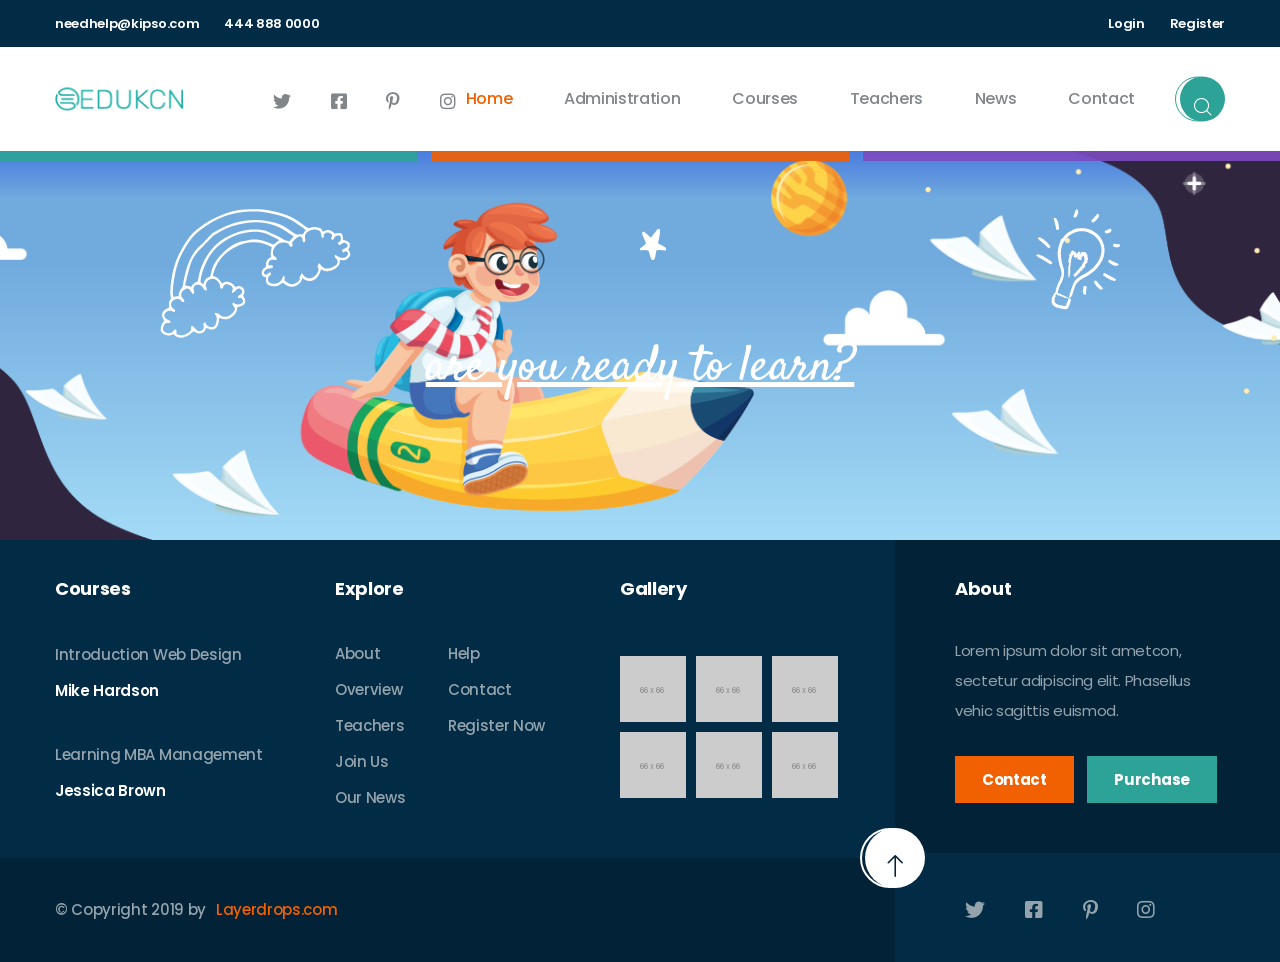
==== docs/index.html @ db69e4f5 "base href change" ====
<!DOCTYPE html>
<html lang="en">

<head>
    <meta charset="UTF-8">
    <meta name="viewport" content="width=device-width, initial-scale=1.0">
    <meta http-equiv="X-UA-Compatible" content="ie=edge">
    <base href="https://shakticse.github.io/NewLMS/">    <title>EDUKCN</title>
    <link rel="apple-touch-icon" sizes="180x180" href="assets/images/favicons/apple-touch-icon.png">
    <link rel="icon" type="image/png" sizes="32x32" href="assets/images/favicons/favicon-32x32.png">
    <link rel="icon" type="image/png" sizes="16x16" href="assets/images/favicons/favicon-16x16.png">
    <link rel="manifest" href="assets/images/favicons/site.webmanifest">

    <!-- plugin scripts -->
    <link href="https://fonts.googleapis.com/css?family=Poppins:300,400,500,500i,600,700,800%7CSatisfy&display=swap" rel="stylesheet">
    <link rel="stylesheet" href="assets/css/animate.min.css">
    <link rel="stylesheet" href="assets/css/bootstrap.min.css">
    <link rel="stylesheet" href="assets/css/owl.carousel.min.css">
    <link rel="stylesheet" href="assets/css/owl.theme.default.min.css">
    <link rel="stylesheet" href="assets/plugins/fontawesome-free-5.11.2-web/css/all.min.css">
    <link rel="stylesheet" href="assets/plugins/kipso-icons/style.css">
    <link rel="stylesheet" href="assets/css/magnific-popup.css">
    <link rel="stylesheet" href="assets/css/vegas.min.css">
    <!-- <link rel="stylesheet" href="https://fonts.googleapis.com/icon?family=Material+Icons">
    <link rel="stylesheet" href="https://fonts.googleapis.com/css?family=Raleway:200,300,400,600,700"> -->

    <!-- template styles -->
    <link rel="stylesheet" href="assets/css/style.css">
    <link rel="stylesheet" href="assets/css/responsive.css">
    
    <link href="https://fonts.googleapis.com/css?family=Roboto:300,400,500&display=swap" rel="stylesheet">
    <link href="https://fonts.googleapis.com/icon?family=Material+Icons" rel="stylesheet">
    <!-- <script type="text/javascript" src="https://cdnjs.cloudflare.com/ajax/libs/mathjax/2.7.2/MathJax.js?config=TeX-MML-AM_CHTML"></script> -->
    <!-- <script>
      window.MathJax = MathJax;
    </script> -->
<link rel="stylesheet" href="styles.df7ef425b3fb56e7c174.css"></head>

<body>
    <div class="preloader"><span></span></div><!-- /.preloader -->
    <div class="page-wrapper">
        <div class="topbar-one">
            <div class="container">
                <div class="topbar-one__left">
                    <a href="#">needhelp@kipso.com</a>
                    <a href="#">444 888 0000</a>
                </div><!-- /.topbar-one__left -->
                <div class="topbar-one__right">
                    <a href="#">Login</a>
                    <a href="#">Register</a>
                </div><!-- /.topbar-one__right -->
            </div><!-- /.container -->
        </div><!-- /.topbar-one -->
        <header class="site-header site-header__header-one ">
            <nav class="navbar navbar-expand-lg navbar-light header-navigation stricky">
                <div class="container clearfix">
                    <!-- Brand and toggle get grouped for better mobile display -->
                    <div class="logo-box clearfix">
                        <a class="navbar-brand" href="index.html">
                            <img src="assets/images/logo-edukcn-blue.png" class="main-logo" width="128" alt="Awesome Image" />
                        </a>
                        <div class="header__social">
                            <a href="#"><i class="fab fa-twitter"></i></a>
                            <a href="#"><i class="fab fa-facebook-square"></i></a>
                            <a href="#"><i class="fab fa-pinterest-p"></i></a>
                            <a href="#"><i class="fab fa-instagram"></i></a>
                        </div><!-- /.header__social -->
                        <button class="menu-toggler" data-target=".main-navigation">
                            <span class="kipso-icon-menu"></span>
                        </button>
                    </div><!-- /.logo-box -->
                    <!-- Collect the nav links, forms, and other content for toggling -->
                    <div class="main-navigation">
                        <ul class=" navigation-box">
                            <li class="current">
                                <a href="#/home">Home</a>
                            </li>
                            <li>
                                <a href="#">Administration</a>
                                <ul class="sub-menu">
                                    <li><a href="#/administration/post">Add New Article</a></li>
                                    <li><a href="#/administration/managearticle">Manage Article</a></li>
                                    <li><a href="#">Add Question</a></li>
                                    <li><a href="#">Upload WorkSheet</a></li>
                                </ul><!-- /.sub-menu -->
                            </li>
                            <li>
                                <a href="content">Courses</a>
                                <ul class="sub-menu">
                                    <li><a href="courses.html">Courses</a></li>
                                    <li><a href="course-details.html">Course Details</a></li>
                                </ul><!-- /.sub-menu -->
                            </li>
                            <li>
                                <a href="teachers.html">Teachers</a>
                                <ul class="sub-menu">
                                    <li><a href="teachers.html">Teachers</a></li>
                                    <li><a href="team-details.html">Teachers Details</a></li>
                                    <li><a href="become-teacher.html">Become Teacher</a></li>
                                </ul><!-- /.sub-menu -->
                            </li>
                            <li>
                                <a href="news.html">News</a>
                                <ul class="sub-menu">
                                    <li><a href="news.html">News Page</a></li>
                                    <li><a href="news-details.html">News Details</a></li>
                                </ul><!-- /.sub-menu -->
                            </li>
                            <li>
                                <a href="contact.html">Contact</a>
                            </li>
                        </ul>
                    </div><!-- /.navbar-collapse -->
                    <div class="right-side-box">
                        <a class="header__search-btn search-popup__toggler" href="#"><i class="kipso-icon-magnifying-glass"></i>
                            <!-- /.kipso-icon-magnifying-glass --></a>
                    </div><!-- /.right-side-box -->
                </div>
                <!-- /.container -->
            </nav>
            <div class="site-header__decor">
                <div class="site-header__decor-row">
                    <div class="site-header__decor-single">
                        <div class="site-header__decor-inner-1"></div><!-- /.site-header__decor-inner -->
                    </div><!-- /.site-header__decor-single -->
                    <div class="site-header__decor-single">
                        <div class="site-header__decor-inner-2"></div><!-- /.site-header__decor-inner -->
                    </div><!-- /.site-header__decor-single -->
                    <div class="site-header__decor-single">
                        <div class="site-header__decor-inner-3"></div><!-- /.site-header__decor-inner -->
                    </div><!-- /.site-header__decor-single -->
                </div><!-- /.site-header__decor-row -->
            </div><!-- /.site-header__decor -->
        </header><!-- /.site-header -->
        <div>
            <section class="banner-one">
                <div class="banner-one__slide banner-one__slide-one">
                    <div class="container">
                        <img src="assets/images/slider-3-icon-1-1.png" class="slider-three__icon-1" alt="">
                        <!-- <img src="assets/images/slider-3-icon-1-2.png" class="slider-three__icon-2" alt=""> -->
                        <img src="assets/images/slider-3-icon-1-3.png" class="slider-three__icon-3" alt="">
                        <!-- <img src="assets/images/slider-3-icon-1-4.png" class="slider-three__icon-4" alt=""> -->
                        <img src="assets/images/slider-3-icon-1-5.png" class="slider-three__icon-5" alt="">
                        <div class="row no-gutters">
                            <div class="col-xl-12">
                                <p class="banner-one__tag-line">are you ready to learn?</p><!-- /.banner-one__tag-line -->
                            </div><!-- /.col-xl-12 -->
                        </div><!-- /.row -->
                    </div><!-- /.container -->
                </div><!-- /.banner-one__slide -->
                </section><!-- /.banner-one -->
        </div><!-- /.banner-wrapper -->
        <app-root></app-root>
        <footer class="site-footer">
            <div class="site-footer__upper">
                <div class="container">
                    <div class="row">
                        <div class="col-xl-3 col-lg-6 col-sm-12">
                            <div class="footer-widget footer-widget__contact">
                                <h2 class="footer-widget__title">Courses</h2><!-- /.footer-widget__title -->
                                <ul class="list-unstyled footer-widget__course-list">
                                    <li>
                                        <h2><a href="course-details.html">Introduction Web Design</a></h2>
                                        <p>Mike Hardson</p>
                                    </li>
                                    <li>
                                        <h2><a href="course-details.html"> Learning MBA Management </a></h2>
                                        <p>Jessica Brown</p>
                                    </li>
                                </ul><!-- /.footer-widget__course-list -->
                            </div><!-- /.footer-widget -->
                        </div><!-- /.col-lg-3 -->
                        <div class="col-xl-3 col-lg-6 col-sm-12">
                            <div class="footer-widget footer-widget__link">
                                <h2 class="footer-widget__title">Explore</h2><!-- /.footer-widget__title -->
                                <div class="footer-widget__link-wrap">
                                    <ul class="list-unstyled footer-widget__link-list">
                                        <li><a href="#">About</a></li>
                                        <li><a href="#">Overview</a></li>
                                        <li><a href="#">Teachers</a></li>
                                        <li><a href="#">Join Us</a></li>
                                        <li><a href="#">Our News</a></li>
                                    </ul><!-- /.footer-widget__link-list -->
                                    <ul class="list-unstyled footer-widget__link-list">
                                        <li><a href="#">Help </a></li>
                                        <li><a href="#">Contact</a></li>
                                        <li><a href="#">Register Now</a></li>
                                    </ul><!-- /.footer-widget__link-list -->
                                </div><!-- /.footer-widget__link-wrap -->
                            </div><!-- /.footer-widget -->
                        </div><!-- /.col-lg-3 -->
                        <div class="col-xl-3 col-lg-6 col-sm-12">
                            <div class="footer-widget footer-widget__gallery">
                                <h2 class="footer-widget__title">Gallery</h2><!-- /.footer-widget__title -->
                                <ul class="list-unstyled footer-widget__gallery-list">
                                    <li><a href="#"><img src="assets/images/footer-1-1.png" alt=""></a></li>
                                    <li><a href="#"><img src="assets/images/footer-1-2.png" alt=""></a></li>
                                    <li><a href="#"><img src="assets/images/footer-1-3.png" alt=""></a></li>
                                    <li><a href="#"><img src="assets/images/footer-1-4.png" alt=""></a></li>
                                    <li><a href="#"><img src="assets/images/footer-1-5.png" alt=""></a></li>
                                    <li><a href="#"><img src="assets/images/footer-1-6.png" alt=""></a></li>
                                </ul><!-- /.footer-widget__gallery -->
                            </div><!-- /.footer-widget -->
                        </div><!-- /.col-lg-3 -->
                        <div class="col-xl-3 col-lg-6 col-sm-12">
                            <div class="footer-widget footer-widget__about">
                                <h2 class="footer-widget__title">About</h2><!-- /.footer-widget__title -->
                                <p class="footer-widget__text">Lorem ipsum dolor sit ametcon, sectetur adipiscing elit.
                                    Phasellus vehic sagittis euismod.</p><!-- /.footer-widget__text -->
                                <div class="footer-widget__btn-block">
                                    <a href="#" class="thm-btn">Contact</a><!-- /.thm-btn -->
                                    <a href="#" class="thm-btn">Purchase</a><!-- /.thm-btn -->
                                </div><!-- /.footer-widget__btn-block -->
                            </div><!-- /.footer-widget -->
                        </div><!-- /.col-lg-3 -->
                    </div><!-- /.row -->
                </div><!-- /.container -->
            </div><!-- /.site-footer__upper -->
            <div class="site-footer__bottom">
                <div class="container">
                    <p class="site-footer__copy">&copy; Copyright 2019 by <a href="#">Layerdrops.com</a></p>
                    <div class="site-footer__social">
                        <a href="#" data-target="html" class="scroll-to-target site-footer__scroll-top"><i class="kipso-icon-top-arrow"></i></a>
                        <a href="#"><i class="fab fa-twitter"></i></a>
                        <a href="#"><i class="fab fa-facebook-square"></i></a>
                        <a href="#"><i class="fab fa-pinterest-p"></i></a>
                        <a href="#"><i class="fab fa-instagram"></i></a>
                    </div><!-- /.site-footer__social -->
                    <!-- /.site-footer__copy -->
                </div><!-- /.container -->
            </div><!-- /.site-footer__bottom -->
        </footer><!-- /.site-footer -->

    </div><!-- /.page-wrapper -->

    <div class="search-popup">
        <div class="search-popup__overlay custom-cursor__overlay">
            <div class="cursor"></div>
            <div class="cursor-follower"></div>
        </div><!-- /.search-popup__overlay -->
        <div class="search-popup__inner">
            <form action="#" class="search-popup__form">
                <input type="text" name="search" placeholder="Type here to Search....">
                <button type="submit"><i class="kipso-icon-magnifying-glass"></i></button>
            </form>
        </div><!-- /.search-popup__inner -->
    </div><!-- /.search-popup -->

    <script src="assets/js/jquery.min.js"></script>
    <script src="assets/js/bootstrap.bundle.min.js"></script>
    <script src="assets/js/owl.carousel.min.js"></script>
    <script src="assets/js/waypoints.min.js"></script>
    <script src="assets/js/jquery.counterup.min.js"></script>
    <script src="assets/js/TweenMax.min.js"></script>
    <script src="assets/js/wow.js"></script>
    <script src="assets/js/jquery.magnific-popup.min.js"></script>
    <script src="assets/js/countdown.min.js"></script>
    <script src="assets/js/vegas.min.js"></script>
    <script src="assets/js/hc-offcanvas-nav.js"></script>
    <!-- template scripts -->
    <script src="assets/js/theme.js"></script>
<script src="runtime-es2015.409e6590615fb48d139f.js" type="module"></script><script src="runtime-es5.409e6590615fb48d139f.js" nomodule defer></script><script src="polyfills-es5.341d48ffc88eaeae911d.js" nomodule defer></script><script src="polyfills-es2015.95bb65e853d2781ac3bd.js" type="module"></script><script src="main-es2015.5f386ae45feef30a5bbd.js" type="module"></script><script src="main-es5.5f386ae45feef30a5bbd.js" nomodule defer></script></body>

</html>
---- docs/assets/plugins/kipso-icons/style.css ----
@font-face {
  font-family: 'kipso-icon';
  src:  url('fonts/kipso-icon.eot?6gpu4f');
  src:  url('fonts/kipso-icon.eot?6gpu4f#iefix') format('embedded-opentype'),
    url('fonts/kipso-icon.ttf?6gpu4f') format('truetype'),
    url('fonts/kipso-icon.woff?6gpu4f') format('woff'),
    url('fonts/kipso-icon.svg?6gpu4f#kipso-icon') format('svg');
  font-weight: normal;
  font-style: normal;
  font-display: block;
}

[class^="kipso-icon-"], [class*=" kipso-icon-"] {
  /* use !important to prevent issues with browser extensions that change fonts */
  font-family: 'kipso-icon' !important;
  speak: none;
  font-style: normal;
  font-weight: normal;
  font-variant: normal;
  text-transform: none;
  line-height: 1;

  /* Better Font Rendering =========== */
  -webkit-font-smoothing: antialiased;
  -moz-osx-font-smoothing: grayscale;
  margin-top:15px;
}

.kipso-icon-preschool {
  content: url(../../images/pre.png);
  height: 75px;
}
.kipso-icon-kg1 {
  content: url(../../images/kg1.png);
  height: 75px;
}
.kipso-icon-kg2 {
  content: url(../../images/kg2.png);
  height: 75px;
}
.kipso-icon-1 {
  content: url(../../images/1.png);
  height: 75px;
}
.kipso-icon-2 {
  content: url(../../images/2.png);
  height: 75px;
}
.kipso-icon-3 {
  content: url(../../images/3.png);
  height: 75px;
}
.kipso-icon-4 {
  content: url(../../images/4.png);
  height: 75px;
}
.kipso-icon-5 {
  content: url(../../images/5.png);
  height: 75px;
}
.kipso-icon-6 {
  content: url(../../images/6.png);
  height: 75px;
}
.kipso-icon-7 {
  content: url(../../images/7.png);
  height: 75px;
}
.kipso-icon-8 {
  content: url(../../images/8.png);
  height: 75px;
}
.kipso-icon-9 {
  content: url(../../images/9.png);
  height: 75px;
}
.kipso-icon-10 {
  content: url(../../images/10.png);
  height: 75px;
}
.kipso-icon-11 {
  content: url(../../images/11.png);
  height: 75px;
}
.kipso-icon-12 {
  content: url(../../images/12.png);
  height: 75px;
}

.kipso-icon-plus-symbol:before {
  content: "\e915";
}
.kipso-icon-contact:before {
  content: "\e912";
}
.kipso-icon-placeholder:before {
  content: "\e913";
}
.kipso-icon-manager:before {
  content: "\e914";
}
.kipso-icon-web-programming:before {
  content: "\e900";
}
.kipso-icon-training:before {
  content: "\e901";
}
.kipso-icon-targeting:before {
  content: "\e902";
}
.kipso-icon-strategy:before {
  content: "\e903";
}
.kipso-icon-professor:before {
  content: "\e904";
}
.kipso-icon-music-player:before {
  content: "\e905";
}
.kipso-icon-magnifying-glass:before {
  content: "\e906";
}
.kipso-icon-left-arrow:before {
  content: "\e907";
}
.kipso-icon-right-arrow:before {
  content: "\e90f";
}
.kipso-icon-top-arrow:before {
  content: "\e910";
}
.kipso-icon-bottom-arrow:before {
  content: "\e911";
}
.kipso-icon-knowledge:before {
  content: "\e908";
}
.kipso-icon-human-resources:before {
  content: "\e909";
}
.kipso-icon-health:before {
  content: "\e90a";
}
.kipso-icon-email:before {
  content: "\e90b";
}
.kipso-icon-desktop:before {
  content: "\e90c";
}
.kipso-icon-camera:before {
  content: "\e90d";
}
.kipso-icon-menu:before {
  content: "\e90e";
}
.kipso-icon-black-graduation-cap-tool-of-university-student-for-head:before {
  content: "\e916";
}
---- docs/assets/css/vegas.min.css ----
.vegas-overlay,.vegas-slide,.vegas-slide-inner,.vegas-timer,.vegas-wrapper{position:absolute;top:0;left:0;bottom:0;right:0;overflow:hidden;border:none;padding:0;margin:0}.vegas-overlay{opacity:.5;background:url(overlays/02.png) center center}.vegas-timer{top:auto;bottom:0;height:2px}.vegas-timer-progress{width:0;height:100%;background:#fff;transition:width ease-out}.vegas-timer-running .vegas-timer-progress{width:100%}.vegas-slide,.vegas-slide-inner{margin:0;padding:0;background:center center no-repeat;-webkit-transform:translateZ(0);transform:translateZ(0);will-change:transform,opacity}body .vegas-container{overflow:hidden!important;position:relative}.vegas-video{min-width:100%;min-height:100%;width:auto;height:auto}body.vegas-container{overflow:auto;position:static;z-index:-2}body.vegas-container>.vegas-overlay,body.vegas-container>.vegas-slide,body.vegas-container>.vegas-timer{position:fixed;z-index:-1}.vegas-transition-blur,.vegas-transition-blur2{opacity:0;-webkit-filter:blur(32px) brightness(1.01);filter:blur(32px) brightness(1.01)}.vegas-transition-blur-in,.vegas-transition-blur2-in{opacity:1;-webkit-filter:blur(0) brightness(1.01);filter:blur(0) brightness(1.01)}.vegas-transition-blur2-out{opacity:0}.vegas-transition-burn,.vegas-transition-burn2{opacity:0;-webkit-filter:contrast(1000%) saturate(1000%);filter:contrast(1000%) saturate(1000%)}.vegas-transition-burn-in,.vegas-transition-burn2-in{opacity:1;-webkit-filter:contrast(100%) saturate(100%);filter:contrast(100%) saturate(100%)}.vegas-transition-burn2-out{opacity:0;-webkit-filter:contrast(1000%) saturate(1000%);filter:contrast(1000%) saturate(1000%)}.vegas-transition-fade,.vegas-transition-fade2{opacity:0}.vegas-transition-fade-in,.vegas-transition-fade2-in{opacity:1}.vegas-transition-fade2-out{opacity:0}.vegas-transition-flash,.vegas-transition-flash2{opacity:0;-webkit-filter:brightness(25);filter:brightness(25)}.vegas-transition-flash-in,.vegas-transition-flash2-in{opacity:1;-webkit-filter:brightness(1);filter:brightness(1)}.vegas-transition-flash2-out{opacity:0;-webkit-filter:brightness(25);filter:brightness(25)}.vegas-transition-negative,.vegas-transition-negative2{opacity:0;-webkit-filter:invert(100%);filter:invert(100%)}.vegas-transition-negative-in,.vegas-transition-negative2-in{opacity:1;-webkit-filter:invert(0);filter:invert(0)}.vegas-transition-negative2-out{opacity:0;-webkit-filter:invert(100%);filter:invert(100%)}.vegas-transition-slideDown,.vegas-transition-slideDown2{-webkit-transform:translateY(-100%);transform:translateY(-100%)}.vegas-transition-slideDown-in,.vegas-transition-slideDown2-in{-webkit-transform:translateY(0);transform:translateY(0)}.vegas-transition-slideDown2-out{-webkit-transform:translateY(100%);transform:translateY(100%)}.vegas-transition-slideLeft,.vegas-transition-slideLeft2{-webkit-transform:translateX(100%);transform:translateX(100%)}.vegas-transition-slideLeft-in,.vegas-transition-slideLeft2-in{-webkit-transform:translateX(0);transform:translateX(0)}.vegas-transition-slideLeft2-out,.vegas-transition-slideRight,.vegas-transition-slideRight2{-webkit-transform:translateX(-100%);transform:translateX(-100%)}.vegas-transition-slideRight-in,.vegas-transition-slideRight2-in{-webkit-transform:translateX(0);transform:translateX(0)}.vegas-transition-slideRight2-out{-webkit-transform:translateX(100%);transform:translateX(100%)}.vegas-transition-slideUp,.vegas-transition-slideUp2{-webkit-transform:translateY(100%);transform:translateY(100%)}.vegas-transition-slideUp-in,.vegas-transition-slideUp2-in{-webkit-transform:translateY(0);transform:translateY(0)}.vegas-transition-slideUp2-out{-webkit-transform:translateY(-100%);transform:translateY(-100%)}.vegas-transition-swirlLeft,.vegas-transition-swirlLeft2{-webkit-transform:scale(2) rotate(35deg);transform:scale(2) rotate(35deg);opacity:0}.vegas-transition-swirlLeft-in,.vegas-transition-swirlLeft2-in{-webkit-transform:scale(1) rotate(0);transform:scale(1) rotate(0);opacity:1}.vegas-transition-swirlLeft2-out,.vegas-transition-swirlRight,.vegas-transition-swirlRight2{-webkit-transform:scale(2) rotate(-35deg);transform:scale(2) rotate(-35deg);opacity:0}.vegas-transition-swirlRight-in,.vegas-transition-swirlRight2-in{-webkit-transform:scale(1) rotate(0);transform:scale(1) rotate(0);opacity:1}.vegas-transition-swirlRight2-out{-webkit-transform:scale(2) rotate(35deg);transform:scale(2) rotate(35deg);opacity:0}.vegas-transition-zoomIn,.vegas-transition-zoomIn2{-webkit-transform:scale(0);transform:scale(0);opacity:0}.vegas-transition-zoomIn-in,.vegas-transition-zoomIn2-in{-webkit-transform:scale(1);transform:scale(1);opacity:1}.vegas-transition-zoomIn2-out,.vegas-transition-zoomOut,.vegas-transition-zoomOut2{-webkit-transform:scale(2);transform:scale(2);opacity:0}.vegas-transition-zoomOut-in,.vegas-transition-zoomOut2-in{-webkit-transform:scale(1);transform:scale(1);opacity:1}.vegas-transition-zoomOut2-out{-webkit-transform:scale(0);transform:scale(0);opacity:0}.vegas-animation-kenburns{-webkit-animation:kenburns ease-out;animation:kenburns ease-out}@-webkit-keyframes kenburns{0%{-webkit-transform:scale(1.5);transform:scale(1.5)}100%{-webkit-transform:scale(1);transform:scale(1)}}@keyframes kenburns{0%{-webkit-transform:scale(1.5);transform:scale(1.5)}100%{-webkit-transform:scale(1);transform:scale(1)}}.vegas-animation-kenburnsDownLeft{-webkit-animation:kenburnsDownLeft ease-out;animation:kenburnsDownLeft ease-out}@-webkit-keyframes kenburnsDownLeft{0%{-webkit-transform:scale(1.5) translate(10%,-10%);transform:scale(1.5) translate(10%,-10%)}100%{-webkit-transform:scale(1) translate(0,0);transform:scale(1) translate(0,0)}}@keyframes kenburnsDownLeft{0%{-webkit-transform:scale(1.5) translate(10%,-10%);transform:scale(1.5) translate(10%,-10%)}100%{-webkit-transform:scale(1) translate(0,0);transform:scale(1) translate(0,0)}}.vegas-animation-kenburnsDownRight{-webkit-animation:kenburnsDownRight ease-out;animation:kenburnsDownRight ease-out}@-webkit-keyframes kenburnsDownRight{0%{-webkit-transform:scale(1.5) translate(-10%,-10%);transform:scale(1.5) translate(-10%,-10%)}100%{-webkit-transform:scale(1) translate(0,0);transform:scale(1) translate(0,0)}}@keyframes kenburnsDownRight{0%{-webkit-transform:scale(1.5) translate(-10%,-10%);transform:scale(1.5) translate(-10%,-10%)}100%{-webkit-transform:scale(1) translate(0,0);transform:scale(1) translate(0,0)}}.vegas-animation-kenburnsDown{-webkit-animation:kenburnsDown ease-out;animation:kenburnsDown ease-out}@-webkit-keyframes kenburnsDown{0%{-webkit-transform:scale(1.5) translate(0,-10%);transform:scale(1.5) translate(0,-10%)}100%{-webkit-transform:scale(1) translate(0,0);transform:scale(1) translate(0,0)}}@keyframes kenburnsDown{0%{-webkit-transform:scale(1.5) translate(0,-10%);transform:scale(1.5) translate(0,-10%)}100%{-webkit-transform:scale(1) translate(0,0);transform:scale(1) translate(0,0)}}.vegas-animation-kenburnsLeft{-webkit-animation:kenburnsLeft ease-out;animation:kenburnsLeft ease-out}@-webkit-keyframes kenburnsLeft{0%{-webkit-transform:scale(1.5) translate(10%,0);transform:scale(1.5) translate(10%,0)}100%{-webkit-transform:scale(1) translate(0,0);transform:scale(1) translate(0,0)}}@keyframes kenburnsLeft{0%{-webkit-transform:scale(1.5) translate(10%,0);transform:scale(1.5) translate(10%,0)}100%{-webkit-transform:scale(1) translate(0,0);transform:scale(1) translate(0,0)}}.vegas-animation-kenburnsRight{-webkit-animation:kenburnsRight ease-out;animation:kenburnsRight ease-out}@-webkit-keyframes kenburnsRight{0%{-webkit-transform:scale(1.5) translate(-10%,0);transform:scale(1.5) translate(-10%,0)}100%{-webkit-transform:scale(1) translate(0,0);transform:scale(1) translate(0,0)}}@keyframes kenburnsRight{0%{-webkit-transform:scale(1.5) translate(-10%,0);transform:scale(1.5) translate(-10%,0)}100%{-webkit-transform:scale(1) translate(0,0);transform:scale(1) translate(0,0)}}.vegas-animation-kenburnsUpLeft{-webkit-animation:kenburnsUpLeft ease-out;animation:kenburnsUpLeft ease-out}@-webkit-keyframes kenburnsUpLeft{0%{-webkit-transform:scale(1.5) translate(10%,10%);transform:scale(1.5) translate(10%,10%)}100%{-webkit-transform:scale(1) translate(0,0);transform:scale(1) translate(0,0)}}@keyframes kenburnsUpLeft{0%{-webkit-transform:scale(1.5) translate(10%,10%);transform:scale(1.5) translate(10%,10%)}100%{-webkit-transform:scale(1) translate(0,0);transform:scale(1) translate(0,0)}}.vegas-animation-kenburnsUpRight{-webkit-animation:kenburnsUpRight ease-out;animation:kenburnsUpRight ease-out}@-webkit-keyframes kenburnsUpRight{0%{-webkit-transform:scale(1.5) translate(-10%,10%);transform:scale(1.5) translate(-10%,10%)}100%{-webkit-transform:scale(1) translate(0,0);transform:scale(1) translate(0,0)}}@keyframes kenburnsUpRight{0%{-webkit-transform:scale(1.5) translate(-10%,10%);transform:scale(1.5) translate(-10%,10%)}100%{-webkit-transform:scale(1) translate(0,0);transform:scale(1) translate(0,0)}}.vegas-animation-kenburnsUp{-webkit-animation:kenburnsUp ease-out;animation:kenburnsUp ease-out}@-webkit-keyframes kenburnsUp{0%{-webkit-transform:scale(1.5) translate(0,10%);transform:scale(1.5) translate(0,10%)}100%{-webkit-transform:scale(1) translate(0,0);transform:scale(1) translate(0,0)}}@keyframes kenburnsUp{0%{-webkit-transform:scale(1.5) translate(0,10%);transform:scale(1.5) translate(0,10%)}100%{-webkit-transform:scale(1) translate(0,0);transform:scale(1) translate(0,0)}}
/*# sourceMappingURL=vegas.min.css.map */
---- docs/assets/css/style.css ----
/***************************************************************************************************************
||||||||||||||||||||||||||||            MASTER STYLESHEET FOR KIPSO         ||||||||||||||||||||||||||||||||||||
****************************************************************************************************************
||||||||||||||||||||||||||||              TABLE OF CONTENT                  ||||||||||||||||||||||||||||||||||||
****************************************************************************************************************
****************************************************************************************************************
* 1. common styles
* 2. header styles
* 3. slider styles
* 4. contact styles
* 5. gallery styles
* 6. faq styles
* 7. cta styles
* 8. team styles
* 9. pricing styles
* 10. become-teacher styles
* 11. course styles
* 12. inner-banner styles
* 13. footer styles
* 14. blog styles
* 15. search-popup styles
* 16. sidebar styles
* 17. about styles
* 18. video styles
* 19. brand styles
* 20. testimonials styles
* 21. meeting styles
* 22. countdown styles
* 23. mailchimp styles
****************************************************************************************************************
||||||||||||||||||||||||||||            End TABLE OF CONTENT                ||||||||||||||||||||||||||||||||||||
****************************************************************************************************************/
/*
* 1. common styles
*/
body {
  font-family: "Poppins";
  /* color: #81868a; */
  font-size: 16px;
  line-height: 34px;
  letter-spacing: -0.02em;
}

a:active,
a:hover,
a:focus,
a:visited {
  text-decoration: none;
}

.page-wrapper {
  position: relative;
  margin: 0 auto;
  width: 100%;
  min-width: 300px;
  overflow: hidden;
}

.thm-base-bg {
  background-color: #f16101;
}

.thm-base-bg-2 {
  background-color: #2da397;
}

.thm-gray-bg {
  background-color: #f1f1f1;
}

@media (min-width: 1200px) {
  .container {
    max-width: 1200px;
  }
}

.block-title {
  text-align: center;
  margin-bottom: 60px;
}

.block-title__title {
  margin: 0;
  color: #012237;
  font-size: 60px;
  font-weight: bold;
  margin-bottom: -15px;
  margin-top: -15px;
}

.thm-btn {
  display: inline-block;
  vertical-align: middle;
  border: none;
  outline: none;
  background-color: #f16101;
  font-size: 15px;
  font-weight: bold;
  color: #fff;
  padding: 6.5px 27px;
  -webkit-transition: all .4s ease;
  transition: all .4s ease;
}

.thm-btn:hover {
  background-color: #fff;
  color: #012237;
}

.post-pagination {
  display: -webkit-box;
  display: -ms-flexbox;
  display: flex;
  -webkit-box-pack: center;
      -ms-flex-pack: center;
          justify-content: center;
  -webkit-box-align: center;
      -ms-flex-align: center;
          align-items: center;
}

.post-pagination a {
  border-radius: 50%;
  background-color: #f1f1f1;
  font-size: 15px;
  font-weight: 600;
  text-align: center;
  padding: 8px 19px;
  color: #012237;
  -webkit-transition: all .4s ease;
  transition: all .4s ease;
}

.post-pagination a:hover, .post-pagination a.active {
  background-color: #012237;
  color: #fff;
}

.post-pagination a + a {
  margin-left: 15px;
}

.tooltip-inner {
  -webkit-box-shadow: 5px 8.66px 30px 0px rgba(0, 0, 0, 0.1);
          box-shadow: 5px 8.66px 30px 0px rgba(0, 0, 0, 0.1);
  background-color: #fff;
  color: #81868a;
  font-size: 14px;
  font-family: "Poppins";
  font-weight: 600;
  line-height: 48px;
  padding-top: 0;
  padding-bottom: 0;
  padding-left: 15px;
  padding-right: 15px;
}

.bs-tooltip-auto[x-placement^=top] .arrow::before,
.bs-tooltip-top .arrow::before {
  border-top-color: #fff;
}

.preloader {
  position: fixed;
  background-color: #fff;
  background-image: url(../images/preloader.gif);
  background-position: center center;
  background-repeat: no-repeat;
  top: 0;
  left: 0;
  right: 0;
  bottom: 0;
  z-index: 9991;
}

.scroll-to-top {
  display: inline-block;
  width: 45px;
  height: 45px;
  background: #f16101;
  position: fixed;
  bottom: 40px;
  right: 40px;
  z-index: 99;
  text-align: center;
  -webkit-transition: all .4s ease;
  transition: all .4s ease;
  display: none;
  border-radius: 50%;
  transition: all .4s ease;
}

.scroll-to-top i {
  color: #fff;
  font-size: 18px;
  line-height: 45px;
}

.scroll-to-top:hover {
  background-color: #012237;
}

.scroll-to-top:hover i {
  color: #fff;
}

/* Cursor Style */
.cursor {
  position: absolute;
  background-color: #fff;
  width: 6px;
  height: 6px;
  border-radius: 100%;
  z-index: 1;
  -webkit-transition: 0.2s cubic-bezier(0.75, -0.27, 0.3, 1.33) opacity, 0.3s cubic-bezier(0.75, -1.27, 0.3, 2.33) -webkit-transform;
  transition: 0.2s cubic-bezier(0.75, -0.27, 0.3, 1.33) opacity, 0.3s cubic-bezier(0.75, -1.27, 0.3, 2.33) -webkit-transform;
  transition: 0.3s cubic-bezier(0.75, -1.27, 0.3, 2.33) transform, 0.2s cubic-bezier(0.75, -0.27, 0.3, 1.33) opacity;
  transition: 0.3s cubic-bezier(0.75, -1.27, 0.3, 2.33) transform, 0.2s cubic-bezier(0.75, -0.27, 0.3, 1.33) opacity, 0.3s cubic-bezier(0.75, -1.27, 0.3, 2.33) -webkit-transform;
  -webkit-user-select: none;
     -moz-user-select: none;
      -ms-user-select: none;
          user-select: none;
  pointer-events: none;
  z-index: 10000;
  -webkit-transform: scale(1);
          transform: scale(1);
  visibility: hidden;
}

.cursor {
  visibility: visible;
}

.cursor.active {
  opacity: 0.5;
  -webkit-transform: scale(0);
          transform: scale(0);
}

.cursor.hovered {
  opacity: 0.08;
}

.cursor-follower {
  position: absolute;
  background-color: rgba(255, 255, 255, 0.3);
  width: 50px;
  height: 50px;
  border-radius: 100%;
  z-index: 1;
  -webkit-transition: 0.2s cubic-bezier(0.75, -0.27, 0.3, 1.33) opacity, 0.6s cubic-bezier(0.75, -1.27, 0.3, 2.33) -webkit-transform;
  transition: 0.2s cubic-bezier(0.75, -0.27, 0.3, 1.33) opacity, 0.6s cubic-bezier(0.75, -1.27, 0.3, 2.33) -webkit-transform;
  transition: 0.6s cubic-bezier(0.75, -1.27, 0.3, 2.33) transform, 0.2s cubic-bezier(0.75, -0.27, 0.3, 1.33) opacity;
  transition: 0.6s cubic-bezier(0.75, -1.27, 0.3, 2.33) transform, 0.2s cubic-bezier(0.75, -0.27, 0.3, 1.33) opacity, 0.6s cubic-bezier(0.75, -1.27, 0.3, 2.33) -webkit-transform;
  -webkit-user-select: none;
     -moz-user-select: none;
      -ms-user-select: none;
          user-select: none;
  pointer-events: none;
  z-index: 10000;
  visibility: hidden;
}

.cursor-follower {
  visibility: visible;
}

.cursor-follower.active {
  opacity: 0.7;
  -webkit-transform: scale(1);
          transform: scale(1);
}

.cursor-follower.hovered {
  opacity: 0.08;
}

.cursor-follower.close-cursor:before {
  position: absolute;
  content: '';
  height: 25px;
  width: 2px;
  background: #fff;
  left: 48%;
  top: 12px;
  -webkit-transform: rotate(-45deg);
          transform: rotate(-45deg);
  display: inline-block;
}

.cursor-follower.close-cursor:after {
  position: absolute;
  content: '';
  height: 25px;
  width: 2px;
  background: #fff;
  right: 48%;
  top: 12px;
  -webkit-transform: rotate(45deg);
          transform: rotate(45deg);
}

/*
* 2. header styles
*/
.topbar-one {
  background-color: #022c46;
}

.topbar-one .container {
  padding-top: 6.5px;
  padding-bottom: 6.5px;
  display: -webkit-box;
  display: -ms-flexbox;
  display: flex;
  -webkit-box-pack: justify;
      -ms-flex-pack: justify;
          justify-content: space-between;
}

.topbar-one__right, .topbar-one__left {
  display: -webkit-box;
  display: -ms-flexbox;
  display: flex;
}

.topbar-one__right a, .topbar-one__left a {
  color: #ffffff;
  font-size: 13px;
  font-weight: 600;
  -webkit-transition: color .4s ease;
  transition: color .4s ease;
}

.topbar-one__right a:hover, .topbar-one__left a:hover {
  color: #f16101;
}

.topbar-one__right a + a, .topbar-one__left a + a {
  margin-left: 25px;
}

.header-navigation {
  background-color: transparent;
  margin-bottom: 0;
  border: none;
  border-radius: 0;
  padding: 0;
  position: relative;
  background-color: transparent;
}

.header-navigation .container {
  background: transparent;
  position: relative;
  display: block;
}

.header-navigation .container .logo-box {
  float: left;
  position: absolute;
  top: 50%;
  left: 15px;
  -webkit-transform: translateY(-50%);
  transform: translateY(-50%);
  display: -webkit-box;
  display: -ms-flexbox;
  display: flex;
  -webkit-box-align: center;
      -ms-flex-align: center;
          align-items: center;
}

.header-navigation .container .navbar-brand {
  height: auto;
  margin: 0;
  line-height: 1;
}

.header-navigation .container .menu-toggler {
  display: none;
}

.header-navigation .container .right-side-box {
  position: absolute;
  top: 50%;
  -webkit-transform: translateY(-50%);
  transform: translateY(-50%);
  right: 15px;
}

.header-navigation .main-navigation {
  float: none;
  text-align: right;
  padding-right: 90px;
}

@media (min-width: 1200px) {
  .header-navigation .main-navigation {
    display: block !important;
  }
}

.header-navigation ul.navigation-box {
  margin: 0;
  padding: 0;
  list-style: none;
}

.header-navigation ul.navigation-box li a .sub-nav-toggler {
  display: none;
}

.header-navigation ul.navigation-box > li {
  position: relative;
  padding: 35px 0;
  display: inline-block;
  vertical-align: middle;
  /* Second Level Menu */
  /* Thrid Level Menu */
}

.header-navigation ul.navigation-box > li + li {
  margin-left: 48px;
}

.header-navigation ul.navigation-box > li:first-child {
  padding-left: 0;
}

.header-navigation ul.navigation-box > li:last-child {
  padding-right: 0;
}

.header-navigation ul.navigation-box > li > a {
  padding: 0;
  -webkit-transition: all .4s ease;
  transition: all .4s ease;
  position: relative;
  text-transform: capitalize;
  letter-spacing: -0.02em;
  font-size: 16px;
  font-weight: 500;
  color: #81868a;
  position: relative;
}

.header-navigation ul.navigation-box > li.current > a,
.header-navigation ul.navigation-box > li:hover > a {
  color: #f16101;
}

.header-navigation ul.navigation-box > li > .sub-menu {
  position: absolute;
  top: 100%;
  left: 0;
  z-index: 911;
  float: left;
  min-width: 220px;
  padding: 0px 0px;
  text-align: left;
  list-style: none;
  background-color: #012237;
  background-clip: padding-box;
  opacity: 0;
  border-radius: 0px;
  visibility: hidden;
  -webkit-transition: opacity .4s ease, visibility .4s ease;
  transition: opacity .4s ease, visibility .4s ease;
  -webkit-box-shadow: 0px 10px 18px rgba(0, 0, 0, 0.1);
          box-shadow: 0px 10px 18px rgba(0, 0, 0, 0.1);
}

@media (min-width: 1200px) {
  .header-navigation ul.navigation-box > li > .sub-menu {
    display: block !important;
  }
}

.header-navigation ul.navigation-box > li > .sub-menu.right-align {
  left: auto;
  right: 0;
}

.header-navigation ul.navigation-box > li > .sub-menu.center-align {
  left: 50%;
  -webkit-transform: translateX(-50%);
          transform: translateX(-50%);
}

.header-navigation ul.navigation-box > li > .sub-menu > li {
  display: block;
  position: relative;
  -webkit-transition: all .4s ease;
  transition: all .4s ease;
}

.header-navigation ul.navigation-box > li > .sub-menu > li + li {
  border-top: 1px solid rgba(255, 255, 255, 0.1);
}

.header-navigation ul.navigation-box > li > .sub-menu > li > a {
  font-size: 15px;
  color: #fff;
  font-weight: 500;
  padding: 12px 30px;
  display: block;
  line-height: 26px;
  white-space: nowrap;
  position: relative;
  -webkit-transition: all .4s ease;
  transition: all .4s ease;
}

.header-navigation ul.navigation-box > li > .sub-menu > li:hover > a {
  color: #fff;
  background: #f16101;
}

.header-navigation ul.navigation-box > li:hover:before {
  -webkit-transform: scale(1, 1);
          transform: scale(1, 1);
  -webkit-transform-origin: left bottom;
          transform-origin: left bottom;
}

.header-navigation ul.navigation-box > li:hover > .sub-menu {
  opacity: 1;
  visibility: visible;
}

.header-navigation ul.navigation-box > li > ul > li {
  /* no more nested showen */
}

.header-navigation ul.navigation-box > li > ul > li > .sub-menu {
  position: absolute;
  top: 0%;
  left: 100%;
  z-index: 911;
  float: left;
  min-width: 220px;
  padding: 0px 0px;
  text-align: left;
  list-style: none;
  background-color: #012237;
  background-clip: padding-box;
  opacity: 0;
  border-radius: 0px;
  visibility: hidden;
  -webkit-transition: opacity .4s ease, visibility .4s ease;
  transition: opacity .4s ease, visibility .4s ease;
  -webkit-box-shadow: 0px 10px 18px rgba(0, 0, 0, 0.1);
          box-shadow: 0px 10px 18px rgba(0, 0, 0, 0.1);
}

@media (min-width: 1200px) {
  .header-navigation ul.navigation-box > li > ul > li > .sub-menu {
    display: block !important;
  }
}

.header-navigation ul.navigation-box > li > ul > li > .sub-menu.right-align {
  left: auto;
  right: 100%;
}

.header-navigation ul.navigation-box > li > ul > li > .sub-menu.center-align {
  left: 50%;
  -webkit-transform: translateX(-50%);
          transform: translateX(-50%);
}

.header-navigation ul.navigation-box > li > ul > li > .sub-menu > li {
  display: block;
  position: relative;
  -webkit-transition: all .4s ease;
  transition: all .4s ease;
}

.header-navigation ul.navigation-box > li > ul > li > .sub-menu > li + li {
  border-top: 1px solid rgba(255, 255, 255, 0.1);
}

.header-navigation ul.navigation-box > li > ul > li > .sub-menu > li > a {
  font-size: 15px;
  color: #fff;
  font-weight: 500;
  padding: 12px 30px;
  display: block;
  line-height: 26px;
  white-space: nowrap;
  position: relative;
  -webkit-transition: all .4s ease;
  transition: all .4s ease;
}

.header-navigation ul.navigation-box > li > ul > li > .sub-menu > li:hover > a {
  color: #fff;
  background: #f16101;
}

.header-navigation ul.navigation-box > li > ul > li:hover > .sub-menu {
  opacity: 1;
  visibility: visible;
}

.header-navigation ul.navigation-box > li > ul > li ul {
  display: none;
}

.stricked-menu {
  position: fixed;
  top: 0;
  left: 0;
  width: 100%;
  z-index: 999;
  background-color: #fff;
  -webkit-box-shadow: 0px 6px 13px 0px rgba(0, 0, 0, 0.06);
          box-shadow: 0px 6px 13px 0px rgba(0, 0, 0, 0.06);
  opacity: 0;
  -webkit-transform: translateY(-110%);
          transform: translateY(-110%);
  -webkit-transition: all .4s ease;
  transition: all .4s ease;
}

.stricked-menu ul.navigation-box > li {
  padding-top: 18px;
  padding-bottom: 18px;
}

.stricked-menu.stricky-fixed {
  opacity: 1;
  -webkit-transform: translateY(0%);
          transform: translateY(0%);
}

.site-header {
  position: relative;
}

.site-header__decor {
  position: absolute;
  bottom: -10px;
  left: 0;
  width: 100%;
  z-index: 99;
}

.site-header__decor-row {
  margin-left: -7px;
  margin-right: -7px;
  -ms-flex-wrap: wrap;
      flex-wrap: wrap;
  display: -webkit-box;
  display: -ms-flexbox;
  display: flex;
  -webkit-box-pack: justify;
      -ms-flex-pack: justify;
          justify-content: space-between;
  -webkit-box-align: center;
      -ms-flex-align: center;
          align-items: center;
}

.site-header__decor-single {
  padding-left: 7px;
  padding-right: 7px;
  -webkit-box-flex: 1;
      -ms-flex: 1 1 33.33333%;
          flex: 1 1 33.33333%;
  max-width: 33.33333%;
}

[class*=site-header__decor-inner-] {
  position: relative;
}

[class*=site-header__decor-inner-]::before {
  content: '';
  position: absolute;
  bottom: 0;
  left: 0;
  width: 100%;
  height: 10px;
  background-color: #2da397;
  opacity: 0.9;
}

.site-header__decor-inner-2::before {
  background-color: #f16101;
}

.site-header__decor-inner-3::before {
  background-color: #7c4bc0;
}

.header__social {
  display: -webkit-box;
  display: -ms-flexbox;
  display: flex;
  -webkit-box-align: center;
      -ms-flex-align: center;
          align-items: center;
  margin-left: 90px;
  margin-top: 5px;
}

.header__social a {
  color: #81868a;
  font-size: 18px;
  -webkit-transition: all .4s ease;
  transition: all .4s ease;
}

.header__social a:hover {
  color: #f16101;
}

.header__social a + a {
  margin-left: 40px;
}

.header__search-btn {
  width: 45px;
  height: 45px;
  border-radius: 56%;
  text-align: center;
  display: -webkit-box;
  display: -ms-flexbox;
  display: flex;
  -webkit-box-align: center;
      -ms-flex-align: center;
          align-items: center;
  -webkit-box-pack: center;
      -ms-flex-pack: center;
          justify-content: center;
  background-color: #2da397;
  font-size: 18px;
  -webkit-transition: all .4s ease;
  transition: all .4s ease;
  position: relative;
  color: #fff;
}

.header__search-btn::before {
  content: '';
  position: absolute;
  top: 0;
  left: -5px;
  width: 100%;
  height: 100%;
  border-radius: 50%;
  border: 1px solid #2da397;
  -webkit-transition: all .4s ease;
  transition: all .4s ease;
}

.header__search-btn:hover {
  color: #fff;
}

.header__search-btn:hover:before {
  left: 0;
}

.header__search-form {
  background-color: #f1f1f1;
  width: 100%;
  max-width: 410px;
  height: 68px;
  position: relative;
  margin-left: 60px;
}

.header__search-form input {
  width: 100%;
  height: 100%;
  background-color: transparent;
  outline: none;
  border: none;
  padding-left: 30px;
}

.header__search-form button[type=submit] {
  border: none;
  outline: none;
  width: 46px;
  height: 46px;
  border-radius: 56%;
  text-align: center;
  display: -webkit-box;
  display: -ms-flexbox;
  display: flex;
  -webkit-box-align: center;
      -ms-flex-align: center;
          align-items: center;
  -webkit-box-pack: center;
      -ms-flex-pack: center;
          justify-content: center;
  background-color: #f16101;
  font-size: 18px;
  -webkit-transition: all .4s ease;
  transition: all .4s ease;
  position: absolute;
  color: #fff;
  top: 50%;
  -webkit-transform: translateY(-50%);
          transform: translateY(-50%);
  right: 10px;
}

.header__search-form button[type=submit]::before {
  content: '';
  position: absolute;
  top: 0;
  left: -5px;
  width: 100%;
  height: 100%;
  border-radius: 50%;
  border: 1px solid #f16101;
  -webkit-transition: all .4s ease;
  transition: all .4s ease;
}

.header__search-form button[type=submit]:hover {
  color: #fff;
}

.header__search-form button[type=submit]:hover:before {
  left: 0;
}

@media (min-width: 1200px) {
  .site-header__header-two .container {
    padding-left: 60px;
    padding-right: 60px;
    max-width: 100%;
  }
}

.site-header__header-two .header-navigation .container .logo-box {
  left: 60px;
  -webkit-box-flex: wrap;
      -ms-flex: wrap;
          flex: wrap;
  width: 100%;
}

.site-header__header-two .header-navigation .container .right-side-box {
  right: 60px;
}

.site-header__header-two .header-navigation ul.navigation-box > li {
  padding: 55px 0;
}

.site-header__header-two .header-navigation .main-navigation {
  text-align: center;
  padding-right: 0;
  padding-left: 125px;
}

.site-header__header-two .header__social {
  margin: 0;
}

.site-header__header-two .stricked-menu ul.navigation-box > li {
  padding-top: 40px;
  padding-bottom: 40px;
}

.site-header__home-three {
  position: absolute;
  top: 0;
  left: 0;
  width: 100%;
  z-index: 99;
  border-bottom: 2px solid rgba(255, 255, 255, 0.05);
}

.site-header__home-three .topbar-one {
  background-color: #2da397;
}

.site-header__home-three .header-navigation .main-navigation {
  text-align: center;
  padding-right: 0;
}

.site-header__home-three .header__social a,
.site-header__home-three .header-navigation ul.navigation-box > li > a {
  color: #fff;
}

.site-header__home-three .header__social a:hover,
.site-header__home-three .header-navigation ul.navigation-box > li > a:hover {
  color: #f16101;
}

.site-header__home-three .header-navigation ul.navigation-box > li.current > a,
.site-header__home-three .header-navigation ul.navigation-box > li:hover > a {
  color: #f16101;
}

.site-header__home-three .stricked-menu {
  background-color: #012237;
}

.site-header__home-three .header__social {
  margin: 0;
}

.site-header__inner-page .header-navigation .main-navigation {
  padding-right: 55px;
}

.site-header__inner-page .header__search-btn {
  background-color: transparent;
  color: #012237;
}

.site-header__inner-page .header__search-btn::before {
  display: none;
}

/*
* 3. slider styles
*/
.banner-wrapper {
  position: relative;
}

@media screen and (-ms-high-contrast: active), (-ms-high-contrast: none) {
  .banner-wrapper {
    overflow: hidden;
  }
}

.banner-wrapper .owl-dots {
  margin: 0;
  position: absolute;
  bottom: 60px;
  left: 50%;
  -webkit-transform: translateX(-50%);
          transform: translateX(-50%);
  width: 100%;
  z-index: 999;
  padding-left: 15px;
  padding-right: 15px;
  max-width: 1200px;
  text-align: right;
  display: none !important;
}

.banner-wrapper .owl-dots .owl-dot {
  position: relative;
  z-index: 991;
}

.banner-wrapper .owl-dots .owl-dot span {
  width: 13px;
  height: 13px;
  border: 2px solid #fff;
  background-color: transparent;
  opacity: .2;
  margin: 0;
  -webkit-transition: all .4s ease;
  transition: all .4s ease;
}

.banner-wrapper .owl-dots .owl-dot + .owl-dot {
  margin-left: 7px;
}

.banner-wrapper .owl-dots .owl-dot.active span {
  opacity: 1;
  background-color: transparent;
}

.banner-wrapper .owl-carousel .owl-item img {
  width: auto;
}

.banner-wrapper .owl-theme .owl-nav {
  display: none;
  margin: 0;
}

.banner-wrapper .banner-carousel-btn [class*=banner-carousel-btn__] {
  width: 60px;
  height: 60px;
  display: -webkit-box;
  display: -ms-flexbox;
  display: flex;
  -webkit-box-pack: center;
      -ms-flex-pack: center;
          justify-content: center;
  -webkit-box-align: center;
      -ms-flex-align: center;
          align-items: center;
  text-align: center;
  border-radius: 50%;
  background-color: #fff;
  color: #012237;
  -webkit-transition: all .4s ease;
  transition: all .4s ease;
  position: absolute;
  top: 50%;
  -webkit-transform: translateY(-50%);
          transform: translateY(-50%);
  z-index: 91;
}

.banner-wrapper .banner-carousel-btn [class*=banner-carousel-btn__] i {
  font-size: 22px;
}

.banner-wrapper .banner-carousel-btn [class*=banner-carousel-btn__]::before {
  content: '';
  position: absolute;
  top: 0;
  width: 100%;
  height: 100%;
  border: 2px solid #fff;
  border-radius: 50%;
  -webkit-transition: all .4s ease;
  transition: all .4s ease;
}

.banner-carousel-btn__left-btn {
  left: 5%;
}

.banner-carousel-btn__left-btn:before {
  left: 7px;
}

.banner-carousel-btn__left-btn:hover:before {
  left: 0;
}

.banner-carousel-btn__right-btn {
  right: 5%;
}

.banner-carousel-btn__right-btn:before {
  right: 7px;
}

.banner-carousel-btn__right-btn:hover:before {
  right: 0;
}

.banner-one .container {
  position: relative;
  padding-top: 200px;
  padding-bottom: 100px;
}

.banner-one__slide {
  background-position: center center;
  background-repeat: no-repeat;
  background-size: cover;
  position: relative;
  background-color: #022c46;
}

/* .banner-one__slide:before {
  content: '';
  position: absolute;
  top: 0;
  left: 0;
  right: 0;
  bottom: 0;
  background-image: url(../images/small-slider-01.png);
} */

/* Shine */
.banner-one__slide {
  position: relative;
  background-image: url(../images/small-slider-01.png);
}
.banner-one__slide::before {
	position: absolute;
	top: 0;
	left: -75%;
	z-index: 2;
	display: block;
	content: '';
	width: 50%;
	height: 100%;
	background: -webkit-linear-gradient(left, rgba(255,255,255,0) 0%, rgba(255,255,255,.3) 100%);
  background: linear-gradient(to right, rgba(255,255,255,0) 0%, rgba(255,255,255,.3) 100%);
  -webkit-transform: skewX(-25deg);
	transform: skewX(-25deg);
}
.banner-one__slide:hover::before {
	-webkit-animation: shine 1s;
	animation: shine 1s;
}
@-webkit-keyframes shine {
	100% {
		left: 125%;
	}
}
@keyframes shine {
	100% {
		left: 125%;
	}
}

/* .banner-one__slide:hover{
  content: '';
  transition: 1s ease;
} */

/* .banner-one__slide:hover img {
	opacity: 1;
	-webkit-animation: flash 1.5s;
	animation: flash 1.5s;
}
@-webkit-keyframes flash {
	0% {
		opacity: .4;
	}
	100% {
		opacity: 1;
	}
}
@keyframes flash {
	0% {
		opacity: .4;
	}
	100% {
		opacity: 1;
	}
} */

.banner-one__light-color {
  color: #fff;
}

.banner-one__title {
  font-size: 140px;
  line-height: 120px;
  color: #ffffff;
  font-weight: 700;
  letter-spacing: -.04em;
  margin: 0;
  margin-bottom: 40px;
  text-transform: uppercase;
  -webkit-animation-duration: 2s;
          animation-duration: 2s;
  -webkit-animation-fill-mode: both;
          animation-fill-mode: both;
  -webkit-backface-visibility: visible !important;
          backface-visibility: visible !important;
}

.banner-one__tag-line {
  text-align: center;
  margin: 0;
  font-size: 50px;
  font-family: "Satisfy";
  color: white;
  text-decoration: underline;
  -webkit-animation-duration: 2s;
          animation-duration: 2s;
  -webkit-animation-fill-mode: both;
          animation-fill-mode: both;
  -webkit-backface-visibility: visible !important;
          backface-visibility: visible !important;
  margin-bottom: 55px;
}

.banner-one__btn {
  font-size: 18px;
  padding: 21.5px 59.5px;
  -webkit-animation-duration: 2s;
          animation-duration: 2s;
  -webkit-animation-fill-mode: both;
          animation-fill-mode: both;
  -webkit-backface-visibility: visible !important;
          backface-visibility: visible !important;
}

.banner-one__person {
  position: absolute;
  bottom: 0;
  right: 0;
  -webkit-box-shadow: 0px 0px 40px 0px rgba(255, 255, 255, 0.05);
          box-shadow: 0px 0px 40px 0px rgba(255, 255, 255, 0.05);
  -webkit-animation-duration: 3s;
          animation-duration: 3s;
  -webkit-animation-fill-mode: both;
          animation-fill-mode: both;
  -webkit-backface-visibility: visible !important;
          backface-visibility: visible !important;
}

.banner-one__scratch {
  position: absolute;
  right: -5%;
  top: 20%;
  -webkit-animation-duration: 3s;
          animation-duration: 3s;
  -webkit-animation-fill-mode: both;
          animation-fill-mode: both;
  -webkit-backface-visibility: visible !important;
          backface-visibility: visible !important;
}

.banner-one [class*=banner-one__bubble-] {
  -webkit-animation-fill-mode: both;
          animation-fill-mode: both;
  -webkit-animation-timing-function: linear;
          animation-timing-function: linear;
  -webkit-animation-duration: 5s;
          animation-duration: 5s;
  -webkit-animation-iteration-count: infinite;
          animation-iteration-count: infinite;
  -webkit-transition: -webkit-transform .4s ease;
  transition: -webkit-transform .4s ease;
  transition: transform .4s ease;
  transition: transform .4s ease, -webkit-transform .4s ease;
}

.banner-one__bubble-1 {
  position: absolute;
  width: 140px;
  height: 140px;
  border-radius: 50%;
  background-color: #1888c9;
  top: 20%;
  left: -3%;
  -webkit-animation-name: bubbleMoveOne;
          animation-name: bubbleMoveOne;
  -webkit-transform-origin: top left;
          transform-origin: top left;
}

.banner-one__bubble-2 {
  position: absolute;
  width: 34px;
  height: 34px;
  border-radius: 50%;
  background-color: #7c4bc0;
  right: 35%;
  top: 20%;
  -webkit-animation-name: bubbleMoveTwo;
          animation-name: bubbleMoveTwo;
  -webkit-transform-origin: center center;
          transform-origin: center center;
}

.banner-one__bubble-3 {
  position: absolute;
  width: 106px;
  height: 106px;
  border-radius: 50%;
  border: 24px solid #33a9bb;
  right: 35%;
  bottom: 10%;
  -webkit-animation-name: globeRotate;
          animation-name: globeRotate;
  -webkit-animation-duration: 10s !important;
          animation-duration: 10s !important;
}

.banner-one .active .banner-one__title {
  -webkit-animation-name: fadeInDown;
          animation-name: fadeInDown;
}

.banner-one .active .banner-one__tag-line {
  -webkit-animation-name: fadeInUp;
          animation-name: fadeInUp;
  -webkit-animation-delay: .5s;
          animation-delay: .5s;
}

.banner-one .active .banner-one__btn {
  -webkit-animation-name: fadeInUp;
          animation-name: fadeInUp;
  -webkit-animation-delay: 1s;
          animation-delay: 1s;
}

.banner-one .active .banner-one__person {
  -webkit-animation-name: fadeInRight;
          animation-name: fadeInRight;
  -webkit-animation-delay: 2s;
          animation-delay: 2s;
}

.banner-one .active .banner-one__scratch {
  -webkit-animation-name: fadeInRight;
          animation-name: fadeInRight;
  -webkit-animation-delay: 1s;
          animation-delay: 1s;
}

.banner-one__cta {
  width: 100%;
  max-width: 544px;
  background-color: #2da397;
  position: absolute;
  bottom: 0;
  right: 0;
  z-index: 91;
  display: -webkit-box;
  display: -ms-flexbox;
  display: flex;
  -ms-flex-wrap: wrap;
      flex-wrap: wrap;
  -webkit-box-align: center;
      -ms-flex-align: center;
          align-items: center;
  -webkit-box-pack: justify;
      -ms-flex-pack: justify;
          justify-content: space-between;
  padding: 50px 0;
  padding-left: 60px;
  padding-right: 60px;
}

.banner-one__cta-icon {
  width: 70px;
  height: 70px;
  border-radius: 50%;
  text-align: center;
  background-color: #fff;
  position: relative;
}

.banner-one__cta-icon:before {
  content: '';
  width: 100%;
  height: 100%;
  border-radius: 50%;
  border: 2px solid #fff;
  position: absolute;
  left: -10px;
  top: 0;
  -webkit-transition: all .4s ease;
  transition: all .4s ease;
}

.banner-one__cta-icon:hover:before {
  left: 0;
}

.banner-one__cta-icon i {
  line-height: 70px;
  color: #2da397;
  font-size: 38px;
}

.banner-one__cta-title {
  -webkit-box-flex: 1;
      -ms-flex: 1 1 0px;
          flex: 1 1 0;
  padding-left: 30px;
}

.banner-one__cta-text {
  font-size: 18px;
  line-height: 30px;
  color: #fff;
  font-weight: 500;
  font-style: italic;
  margin: 0;
}

.banner-one__cta a {
  color: inherit;
  -webkit-transition: all .4s ease;
  transition: all .4s ease;
}

.banner-one__cta a:hover {
  color: #f16101;
}

.banner-one__cta-link {
  color: #fff;
  font-size: 32px;
}

.banner-two .container {
  position: relative;
  padding-top: 200px;
  padding-bottom: 245px;
}

.banner-two__slide {
  text-align: center;
  background-position: center center;
  background-repeat: no-repeat;
  background-size: cover;
  position: relative;
}

.banner-two__light-color {
  color: #fff;
}

.banner-two__title {
  font-size: 100px;
  line-height: 100px;
  color: #ffffff;
  font-weight: 700;
  letter-spacing: -.04em;
  margin: 0;
  margin-bottom: 60px;
  -webkit-animation-duration: 2s;
          animation-duration: 2s;
  -webkit-animation-fill-mode: both;
          animation-fill-mode: both;
  -webkit-backface-visibility: visible !important;
          backface-visibility: visible !important;
}

.banner-two__tag-line {
  margin: 0;
  font-size: 40px;
  font-family: "Satisfy";
  color: white;
  text-decoration: underline;
  -webkit-animation-duration: 2s;
          animation-duration: 2s;
  -webkit-animation-fill-mode: both;
          animation-fill-mode: both;
  -webkit-backface-visibility: visible !important;
          backface-visibility: visible !important;
  margin-bottom: 30px;
}

.banner-two__btn {
  font-size: 18px;
  padding: 21.5px 59.5px;
  -webkit-animation-duration: 2s;
          animation-duration: 2s;
  -webkit-animation-fill-mode: both;
          animation-fill-mode: both;
  -webkit-backface-visibility: visible !important;
          backface-visibility: visible !important;
}

.banner-two .active .banner-two__title {
  -webkit-animation-name: fadeInDown;
          animation-name: fadeInDown;
}

.banner-two .active .banner-two__tag-line {
  -webkit-animation-name: fadeInUp;
          animation-name: fadeInUp;
  -webkit-animation-delay: .5s;
          animation-delay: .5s;
}

.banner-two .active .banner-two__btn {
  -webkit-animation-name: fadeInUp;
          animation-name: fadeInUp;
  -webkit-animation-delay: 1s;
          animation-delay: 1s;
}

@-webkit-keyframes bubbleMoveOne {
  0% {
    -webkit-transform: translateX(0px) translateY(0px);
            transform: translateX(0px) translateY(0px);
  }
  20% {
    -webkit-transform: translateX(20px) translateY(-20px);
            transform: translateX(20px) translateY(-20px);
  }
  40% {
    -webkit-transform: translateX(40px) translateY(-40px);
            transform: translateX(40px) translateY(-40px);
  }
  80% {
    -webkit-transform: translateX(20px) translateY(-20px);
            transform: translateX(20px) translateY(-20px);
  }
  100% {
    -webkit-transform: translateX(0px) translateY(0px);
            transform: translateX(0px) translateY(0px);
  }
}

@keyframes bubbleMoveOne {
  0% {
    -webkit-transform: translateX(0px) translateY(0px);
            transform: translateX(0px) translateY(0px);
  }
  20% {
    -webkit-transform: translateX(20px) translateY(-20px);
            transform: translateX(20px) translateY(-20px);
  }
  40% {
    -webkit-transform: translateX(40px) translateY(-40px);
            transform: translateX(40px) translateY(-40px);
  }
  80% {
    -webkit-transform: translateX(20px) translateY(-20px);
            transform: translateX(20px) translateY(-20px);
  }
  100% {
    -webkit-transform: translateX(0px) translateY(0px);
            transform: translateX(0px) translateY(0px);
  }
}

@-webkit-keyframes bubbleMoveTwo {
  0% {
    -webkit-transform: scale(1) translateX(0px) translateY(0px);
            transform: scale(1) translateX(0px) translateY(0px);
  }
  20% {
    -webkit-transform: scale(1.1) translateX(20px) translateY(20px);
            transform: scale(1.1) translateX(20px) translateY(20px);
  }
  40% {
    -webkit-transform: scale(1.2) translateX(40px) translateY(40px);
            transform: scale(1.2) translateX(40px) translateY(40px);
  }
  80% {
    -webkit-transform: scale(1.1) translateX(20px) translateY(20px);
            transform: scale(1.1) translateX(20px) translateY(20px);
  }
  100% {
    -webkit-transform: scale(1) translateX(0px) translateY(0px);
            transform: scale(1) translateX(0px) translateY(0px);
  }
}

@keyframes bubbleMoveTwo {
  0% {
    -webkit-transform: scale(1) translateX(0px) translateY(0px);
            transform: scale(1) translateX(0px) translateY(0px);
  }
  20% {
    -webkit-transform: scale(1.1) translateX(20px) translateY(20px);
            transform: scale(1.1) translateX(20px) translateY(20px);
  }
  40% {
    -webkit-transform: scale(1.2) translateX(40px) translateY(40px);
            transform: scale(1.2) translateX(40px) translateY(40px);
  }
  80% {
    -webkit-transform: scale(1.1) translateX(20px) translateY(20px);
            transform: scale(1.1) translateX(20px) translateY(20px);
  }
  100% {
    -webkit-transform: scale(1) translateX(0px) translateY(0px);
            transform: scale(1) translateX(0px) translateY(0px);
  }
}

@-webkit-keyframes globeRotate {
  8% {
    -webkit-transform: perspective(200px) rotateX(0deg) rotateY(0);
            transform: perspective(200px) rotateX(0deg) rotateY(0);
  }
  50% {
    -webkit-transform: perspective(200px) rotateX(360deg);
            transform: perspective(200px) rotateX(360deg);
  }
  51% {
    -webkit-transform: perspective(200px) rotateX(0deg) rotateY(0);
            transform: perspective(200px) rotateX(0deg) rotateY(0);
  }
  100% {
    -webkit-transform: perspective(200px) rotateY(360deg);
            transform: perspective(200px) rotateY(360deg);
  }
}

@keyframes globeRotate {
  8% {
    -webkit-transform: perspective(200px) rotateX(0deg) rotateY(0);
            transform: perspective(200px) rotateX(0deg) rotateY(0);
  }
  50% {
    -webkit-transform: perspective(200px) rotateX(360deg);
            transform: perspective(200px) rotateX(360deg);
  }
  51% {
    -webkit-transform: perspective(200px) rotateX(0deg) rotateY(0);
            transform: perspective(200px) rotateX(0deg) rotateY(0);
  }
  100% {
    -webkit-transform: perspective(200px) rotateY(360deg);
            transform: perspective(200px) rotateY(360deg);
  }
}

.slider-three {
  padding-top: 310px;
  padding-bottom: 210px;
  margin-top: 47px;
  position: relative;
  background-color: #012237;
}

.slider-three__title {
  font-size: 80px;
  line-height: 80px;
  color: #ffffff;
  font-weight: 700;
  letter-spacing: -.04em;
  margin: 0;
  margin-bottom: 20px;
}

.slider-three__tag-line {
  margin: 0;
  font-size: 34px;
  font-family: "Satisfy";
  color: #f16101;
  text-decoration: underline;
  margin-bottom: 15px;
}

.slider-three__text {
  margin: 0;
  font-size: 18px;
  line-height: 34px;
  font-weight: 50;
  color: rgba(255, 255, 255, 0.6);
}

.slider-three__search {
  position: relative;
  margin-top: 45px;
}

.slider-three__search input {
  border: none;
  outline: none;
  display: block;
  width: 100%;
  background-color: #fff;
  height: 78px;
  color: #81868a;
  font-size: 16px;
  font-weight: 500;
  padding-left: 30px;
}

.slider-three__search button[type=submit] {
  width: 46px;
  height: 46px;
  border-radius: 50%;
  background-color: #f16101;
  border: none;
  outline: none;
  position: absolute;
  top: 50%;
  right: 15px;
  -webkit-transform: translateY(-50%);
          transform: translateY(-50%);
  cursor: pointer;
  padding: 0;
  -webkit-transition: all .4s ease;
  transition: all .4s ease;
}

.slider-three__search button[type=submit] i {
  font-size: 18px;
  color: #fff;
  line-height: 46px;
  -webkit-transition: all .4s ease;
  transition: all .4s ease;
}

.slider-three__search button[type=submit]:before {
  content: '';
  width: 100%;
  height: 100%;
  border-radius: 50%;
  border: 1px solid #f16101;
  position: absolute;
  left: -5px;
  top: 0;
  -webkit-transition: all .4s ease;
  transition: all .4s ease;
}

.slider-three__search button[type=submit]:hover:before {
  left: 0;
}

[class*=slider-three__icon-] {
  position: absolute;
}

.slider-three__icon-1 {
  top: 15%;
  left: 10%;
  -webkit-animation-name: bubbleMoveTwo;
          animation-name: bubbleMoveTwo;
  -webkit-animation-timing-function: linear;
          animation-timing-function: linear;
  -webkit-animation-duration: 8s;
          animation-duration: 8s;
  -webkit-animation-iteration-count: infinite;
          animation-iteration-count: infinite;
  -webkit-transition: -webkit-transform .4s ease;
  transition: -webkit-transform .4s ease;
  transition: transform .4s ease;
  transition: transform .4s ease, -webkit-transform .4s ease;
}

.slider-three__icon-2 {
  bottom: 10%;
  left: 0;
  -webkit-animation-name: bubbleMoveOne;
          animation-name: bubbleMoveOne;
  -webkit-animation-timing-function: linear;
          animation-timing-function: linear;
  -webkit-animation-duration: 8s;
          animation-duration: 8s;
  -webkit-animation-iteration-count: infinite;
          animation-iteration-count: infinite;
  -webkit-transition: -webkit-transform .4s ease;
  transition: -webkit-transform .4s ease;
  transition: transform .4s ease;
  transition: transform .4s ease, -webkit-transform .4s ease;
}

.slider-three__icon-3 {
  top: 20%;
  left: 50%;
  -webkit-animation-name: globeRotate;
          animation-name: globeRotate;
  -webkit-animation-duration: 8s;
          animation-duration: 8s;
  -webkit-animation-iteration-count: infinite;
          animation-iteration-count: infinite;
}

.slider-three__icon-4 {
  bottom: 15%;
  left: 55%;
  -webkit-animation-name: bubbleMoveOne;
          animation-name: bubbleMoveOne;
  -webkit-animation-timing-function: linear;
          animation-timing-function: linear;
  -webkit-animation-duration: 8s;
          animation-duration: 8s;
  -webkit-animation-iteration-count: infinite;
          animation-iteration-count: infinite;
  -webkit-transition: -webkit-transform .4s ease;
  transition: -webkit-transform .4s ease;
  transition: transform .4s ease;
  transition: transform .4s ease, -webkit-transform .4s ease;
}

.slider-three__icon-5 {
  top: 15%;
  right: 10%;
  -webkit-animation-name: bubbleMoveTwo;
          animation-name: bubbleMoveTwo;
  -webkit-animation-timing-function: linear;
          animation-timing-function: linear;
  -webkit-animation-duration: 8s;
          animation-duration: 8s;
  -webkit-animation-iteration-count: infinite;
          animation-iteration-count: infinite;
  -webkit-transition: -webkit-transform .4s ease;
  transition: -webkit-transform .4s ease;
  transition: transform .4s ease;
  transition: transform .4s ease, -webkit-transform .4s ease;
}

/*
* 4. contact styles
*/
.google-map__contact {
  display: block;
  width: 100%;
  height: 560px;
  border: none;
  outline: none;
}

.contact-info-one {
  padding-top: 120px;
}

.contact-info-one__title {
  margin: 0;
  color: #012237;
  font-size: 22px;
  font-weight: 600;
  margin-bottom: 55px;
}

.contact-info-one__text {
  margin: 0;
  font-size: 16px;
  line-height: 34px;
  font-weight: 500;
  color: #81868a;
  margin-top: -15px;
  margin-bottom: -10px;
}

.contact-info-one__icon {
  width: 112px;
  height: 112px;
  background-color: #f16101;
  border-radius: 50%;
  display: -webkit-box;
  display: -ms-flexbox;
  display: flex;
  -webkit-box-pack: center;
      -ms-flex-pack: center;
          justify-content: center;
  -webkit-box-align: center;
      -ms-flex-align: center;
          align-items: center;
  text-align: center;
  margin-bottom: 25px;
  position: relative;
}

.contact-info-one__icon::before {
  content: '';
  width: 100%;
  height: 100%;
  border: 2px solid #f16101;
  position: absolute;
  top: 0;
  left: -10px;
  -webkit-transition: all .4s ease;
  transition: all .4s ease;
  border-radius: 50%;
}

.contact-info-one__icon i {
  font-size: 54px;
  color: #fff;
}

.contact-info-one [class*=col-lg-]:nth-child(2) .contact-info-one__icon {
  background-color: #2da397;
}

.contact-info-one [class*=col-lg-]:nth-child(2) .contact-info-one__icon::before {
  border-color: #2da397;
}

.contact-info-one [class*=col-lg-]:nth-child(3) .contact-info-one__icon {
  background-color: #7c4bc0;
}

.contact-info-one [class*=col-lg-]:nth-child(3) .contact-info-one__icon::before {
  border-color: #7c4bc0;
}

.contact-info-one__single {
  border-style: solid;
  border-width: 2px;
  border-color: #f1f1f1;
  background-color: white;
  display: -webkit-box;
  display: -ms-flexbox;
  display: flex;
  -webkit-box-pack: center;
      -ms-flex-pack: center;
          justify-content: center;
  -webkit-box-align: center;
      -ms-flex-align: center;
          align-items: center;
  text-align: center;
  -webkit-box-orient: vertical;
  -webkit-box-direction: normal;
      -ms-flex-direction: column;
          flex-direction: column;
  -webkit-box-shadow: none;
          box-shadow: none;
  -webkit-transition: -webkit-box-shadow .4s ease;
  transition: -webkit-box-shadow .4s ease;
  transition: box-shadow .4s ease;
  transition: box-shadow .4s ease, -webkit-box-shadow .4s ease;
  padding-top: 48px;
  padding-bottom: 48px;
}

.contact-info-one__single:hover {
  -webkit-box-shadow: 0px 10px 30px 0px rgba(0, 0, 0, 0.05);
          box-shadow: 0px 10px 30px 0px rgba(0, 0, 0, 0.05);
}

.contact-info-one__single:hover .contact-info-one__icon:before {
  left: 0;
}

.contact-one {
  padding-top: 120px;
  padding-bottom: 120px;
}

@media (min-width: 1200px) {
  .contact-one .container {
    max-width: 800px;
  }
}

.contact-one__title {
  font-size: 60px;
  font-weight: bold;
  color: #012237;
  margin: 0;
  margin-bottom: 45px;
}

.contact-one input,
.contact-one textarea {
  border: none;
  outline: none;
  width: 100%;
  display: block;
  background-color: #f1f1f1;
  height: 77px;
  padding-left: 40px;
  margin-bottom: 10px;
}

.contact-one textarea {
  height: 211px;
  padding-top: 25px;
}

.contact-one .row.low-gutters {
  margin-left: -5px;
  margin-right: -5px;
}

.contact-one .row.low-gutters > [class*=col-] {
  padding-left: 5px;
  padding-right: 5px;
}

.contact-one__btn {
  padding: 22px 72px;
}

.contact-one__btn:hover {
  background-color: #012237;
  color: #fff;
}

/*
* 5. gallery styles
*/
.gallery-one {
  padding-top: 120px;
  padding-bottom: 90px;
}

.gallery-one__single {
  margin-bottom: 30px;
  position: relative;
}

.gallery-one__single > img {
  width: 100%;
}

.gallery-one__single:before {
  content: '';
  position: absolute;
  top: 0;
  left: 0;
  right: 0;
  bottom: 0;
  background-color: #f16101;
  opacity: 0;
  -webkit-transition: all .4s ease;
  transition: all .4s ease;
}

.gallery-one__single:hover::before {
  opacity: 0.9;
}

.gallery-one__single:hover .gallery-one__popup {
  opacity: 1;
  -webkit-transform: translateX(-50%) translateY(-50%);
          transform: translateX(-50%) translateY(-50%);
}

.gallery-one__popup {
  font-size: 46px;
  position: absolute;
  top: 50%;
  left: 50%;
  opacity: 0;
  -webkit-transform: translateX(-50%) translateY(50%);
          transform: translateX(-50%) translateY(50%);
  -webkit-transition: opacity .4s ease, -webkit-transform .4s ease;
  transition: opacity .4s ease, -webkit-transform .4s ease;
  transition: opacity .4s ease, transform .4s ease;
  transition: opacity .4s ease, transform .4s ease, -webkit-transform .4s ease;
}

.gallery-one__popup i {
  color: #fff;
}

/*
* 6. faq styles
*/
.faq-one {
  padding-top: 120px;
  padding-bottom: 120px;
}

.faq-one [class*=col-lg-] {
  border-bottom: 1px solid #f1f1f1;
  padding-top: 70px;
  padding-bottom: 70px;
}

.faq-one [class*=col-lg-]:nth-child(odd) {
  padding-right: 76px;
}

.faq-one [class*=col-lg-]:nth-child(even) {
  border-left: 1px solid #f1f1f1;
  padding-left: 76px;
}

.faq-one [class*=col-lg-]:nth-child(1), .faq-one [class*=col-lg-]:nth-child(2) {
  padding-top: 0;
}

.faq-one [class*=col-lg-]:nth-child(1) .faq-one__icon span {
  background-color: #1888c9;
}

.faq-one [class*=col-lg-]:nth-child(1) .faq-one__icon span:before {
  border-color: #1888c9;
}

.faq-one [class*=col-lg-]:nth-child(1) .faq-one__icon span {
  background-color: #1888c9;
}

.faq-one [class*=col-lg-]:nth-child(1) .faq-one__icon span:before {
  border-color: #1888c9;
}

.faq-one [class*=col-lg-]:nth-child(2) .faq-one__icon span {
  background-color: #7c4bc0;
}

.faq-one [class*=col-lg-]:nth-child(2) .faq-one__icon span:before {
  border-color: #7c4bc0;
}

.faq-one [class*=col-lg-]:nth-child(3) .faq-one__icon span {
  background-color: #f16101;
}

.faq-one [class*=col-lg-]:nth-child(3) .faq-one__icon span:before {
  border-color: #f16101;
}

.faq-one [class*=col-lg-]:nth-child(4) .faq-one__icon span {
  background-color: #2da397;
}

.faq-one [class*=col-lg-]:nth-child(4) .faq-one__icon span:before {
  border-color: #2da397;
}

.faq-one [class*=col-lg-]:nth-child(5) .faq-one__icon span {
  background-color: #d23f3f;
}

.faq-one [class*=col-lg-]:nth-child(5) .faq-one__icon span:before {
  border-color: #d23f3f;
}

.faq-one [class*=col-lg-]:nth-child(6) .faq-one__icon span {
  background-color: #33a9bb;
}

.faq-one [class*=col-lg-]:nth-child(6) .faq-one__icon span:before {
  border-color: #33a9bb;
}

.faq-one__single {
  display: -webkit-box;
  display: -ms-flexbox;
  display: flex;
  -webkit-box-align: start;
      -ms-flex-align: start;
          align-items: flex-start;
}

.faq-one__single:hover .faq-one__icon span::before {
  left: 0;
}

.faq-one__icon {
  margin-right: 30px;
}

.faq-one__icon span {
  width: 62px;
  height: 62px;
  border-radius: 50%;
  display: inline-block;
  text-align: center;
  font-size: 30px;
  color: #fff;
  background-color: #f16101;
  font-family: "Satisfy";
  line-height: 70px;
  position: relative;
}

.faq-one__icon span::before {
  content: '';
  position: absolute;
  top: 0;
  left: -10px;
  width: 100%;
  height: 100%;
  border-radius: 50%;
  border: 2px solid #f16101;
  -webkit-transition: all .4s ease;
  transition: all .4s ease;
}

.faq-one__title {
  margin: 0;
  font-size: 24px;
  font-weight: bold;
  color: #012237;
  margin-bottom: 55px;
}

.faq-one__text {
  font-size: 16px;
  line-height: 34px;
  margin: 0;
  color: #81868a;
  margin-top: -10px;
  margin-bottom: -10px;
}

/*
* 7. cta styles
*/
.cta-one {
  background-color: #f16101;
  padding-top: 101.5px;
  padding-bottom: 101.5px;
}

.cta-one .container {
  display: -webkit-box;
  display: -ms-flexbox;
  display: flex;
  -webkit-box-pack: justify;
      -ms-flex-pack: justify;
          justify-content: space-between;
  -webkit-box-align: center;
      -ms-flex-align: center;
          align-items: center;
}

.cta-one__title {
  margin: 0;
  font-size: 50px;
  font-weight: bold;
  color: #fff;
  margin-top: -10px;
}

.cta-one__btn {
  font-size: 16px;
  color: #fff;
  background-color: #012237;
  padding: 21.5px 47.5px;
}

.cta-one__home-one {
  background-repeat: no-repeat;
  background-size: cover;
  background-attachment: fixed;
  background-position: center center;
  position: relative;
  padding-top: 121px;
  padding-bottom: 121px;
}

.cta-one__home-one::before {
  content: '';
  position: absolute;
  top: 0;
  left: 0;
  right: 0;
  bottom: 0;
  background-color: #f16101;
  opacity: 0.9;
}

.cta-one__home-one .container {
  position: relative;
  -webkit-box-orient: vertical;
  -webkit-box-direction: normal;
      -ms-flex-direction: column;
          flex-direction: column;
  text-align: center;
}

.cta-one__home-one .cta-one__title {
  font-size: 60px;
  margin-bottom: 60px;
}

.cta-two .container-fluid {
  padding: 0;
}

.cta-two .thm-base-bg-2 .cta-two__icon span i {
  color: #2da397;
}

.cta-two__single {
  padding-left: 135px;
  display: -webkit-box;
  display: -ms-flexbox;
  display: flex;
  -webkit-box-align: start;
      -ms-flex-align: start;
          align-items: flex-start;
  padding-top: 116px;
  padding-bottom: 116px;
}

.cta-two__icon {
  margin-right: 60px;
}

.cta-two__icon span {
  background-color: #fff;
  width: 156px;
  height: 156px;
  border-radius: 50%;
  display: -webkit-box;
  display: -ms-flexbox;
  display: flex;
  -webkit-box-pack: center;
      -ms-flex-pack: center;
          justify-content: center;
  -webkit-box-align: center;
      -ms-flex-align: center;
          align-items: center;
  text-align: center;
  position: relative;
}

.cta-two__icon span::before {
  content: '';
  position: absolute;
  top: 0;
  left: -15px;
  width: 100%;
  height: 100%;
  border-radius: 50%;
  border: 2px solid #fff;
  -webkit-transition: all .4s ease;
  transition: all .4s ease;
}

.cta-two__icon span:hover:before {
  left: 0;
}

.cta-two__icon span i {
  color: #f16101;
  font-size: 64px;
}

.cta-two__title {
  margin: 0;
  font-size: 50px;
  color: #fff;
  font-weight: bold;
  margin-bottom: 25px;
}

.cta-two__text {
  margin: 0;
  font-size: 16px;
  line-height: 34px;
  color: #fff;
  margin-top: -10px;
  margin-bottom: -5px;
}

.cta-two__btn {
  font-size: 16px;
  color: #fff;
  background-color: #012237;
  padding: 16.5px 47.5px;
  margin-top: 35px;
}

.cta-three .block-title {
  margin-bottom: 45px;
}

.cta-three .block-title__title {
  font-size: 50px;
}

.cta-three__image {
  float: right;
}

.cta-three__content {
  padding: 105px 0;
  padding-left: 70px;
}

.cta-three__text {
  font-size: 16px;
  line-height: 34px;
  color: #81868a;
  font-weight: 500;
  margin: 0;
  margin-bottom: 60px;
}

.cta-three i {
  font-size: 64px;
  color: #2da397;
}

.cta-three__single-text {
  font-size: 18px;
  font-weight: 600;
  color: #012237;
  line-height: 1.2em;
  margin: 0;
  margin-top: 20px;
}

.cta-three__single {
  -webkit-box-flex: 1;
      -ms-flex: 1 1 33.33%;
          flex: 1 1 33.33%;
  max-width: 33.333%;
  padding-left: 45px;
  padding-right: 45px;
}

.cta-three__single-wrap {
  display: -webkit-box;
  display: -ms-flexbox;
  display: flex;
  -ms-flex-wrap: wrap;
      flex-wrap: wrap;
  margin-left: -45px;
  margin-right: -45px;
  margin-top: -10px;
  margin-bottom: 50px;
}

.cta-three .thm-btn {
  padding: 21.5px 68px;
}

.cta-four {
  padding-top: 120px;
  padding-bottom: 472px;
  background-image: url(../images/teacher-1-1.jpg);
  background-repeat: no-repeat;
  background-position: bottom center;
  background-size: cover;
  position: relative;
}

.cta-four__stripe {
  position: absolute;
  top: -2%;
  left: 10%;
}

.cta-four__line {
  position: absolute;
  top: 3%;
  right: 5%;
}

.cta-four__text {
  font-size: 18px;
  color: #81868a;
  line-height: 36px;
  margin: 0;
}

.cta-four .block-title {
  margin-bottom: 35px;
}

.cta-five {
  position: relative;
  background-image: url(../images/cta-map-1-1.png);
  background-position: center center;
  background-repeat: no-repeat;
  background-color: #2da397;
  padding: 120px 0;
}

.cta-five__title {
  margin: 0;
  font-size: 60px;
  font-weight: bold;
  color: #fff;
}

.cta-five__text {
  margin: 0;
  font-size: 18px;
  color: #fff;
  margin-top: 15px;
}

.cta-five__btn {
  padding: 21.5px 68px;
  font-size: 18px;
  margin-top: 50px;
}

[class*=cta-five__members-] {
  width: 71px;
  -webkit-box-shadow: 0px 10px 30px 0px rgba(0, 0, 0, 0.2);
          box-shadow: 0px 10px 30px 0px rgba(0, 0, 0, 0.2);
  position: absolute;
  border-radius: 50%;
  -webkit-animation-name: bubbleMoveTwo;
          animation-name: bubbleMoveTwo;
  -webkit-animation-duration: 10s;
          animation-duration: 10s;
  -webkit-animation-iteration-count: infinite;
          animation-iteration-count: infinite;
}

.cta-five__members-1 {
  top: 10%;
  left: 25%;
}

.cta-five__members-2 {
  top: 45%;
  left: 25%;
  -webkit-transform: scale(0.65);
          transform: scale(0.65);
}

.cta-five__members-3 {
  bottom: 10%;
  left: 12%;
}

.cta-five__members-4 {
  top: 15%;
  right: 15%;
}

.cta-five__members-5 {
  top: 45%;
  right: 5%;
  -webkit-transform: scale(0.65);
          transform: scale(0.65);
}

.cta-five__members-6 {
  bottom: 15%;
  right: 25%;
}

[class*=cta-five__bubble-] {
  background-color: #f16101;
  -webkit-box-shadow: 0px 10px 30px 0px rgba(0, 0, 0, 0.2);
          box-shadow: 0px 10px 30px 0px rgba(0, 0, 0, 0.2);
  width: 47px;
  height: 47px;
  position: absolute;
  border-radius: 50%;
  color: #fff;
  font-size: 20px;
  text-align: center;
  line-height: 47px;
}

[class*=cta-five__bubble-] i.fa-rocket {
  font-size: 18px;
}

.cta-five__bubble-1 {
  top: 40%;
  left: 10%;
}

.cta-five__bubble-2 {
  bottom: 30%;
  right: 10%;
}

.cta-six {
  position: relative;
}

.cta-six__line {
  position: absolute;
  left: 10%;
  top: 30%;
}

.cta-six .container-fluid {
  padding: 0;
  display: -webkit-box;
  display: -ms-flexbox;
  display: flex;
  -ms-flex-wrap: wrap;
      flex-wrap: wrap;
  width: 100%;
}

.cta-six__left {
  float: left;
  width: 100%;
  max-width: 56.62%;
}

.cta-six__right {
  float: left;
  width: 100%;
  max-width: 43.38%;
}

.cta-six__content {
  padding: 120px 0;
  margin-left: auto;
  max-width: 580px;
  margin-right: 120px;
}

.cta-six__title {
  padding-top: 41px;
  padding-bottom: 41px;
  padding-left: 80px;
  margin: 0;
  background-color: #012237;
  color: #fff;
  font-size: 30px;
  font-weight: 700;
  position: relative;
}

.cta-six__title::before {
  content: '';
  width: 35px;
  height: 10px;
  background-color: #012237;
  position: absolute;
  bottom: 100%;
  left: 80px;
  -webkit-clip-path: polygon(50% 0%, 0% 100%, 100% 100%);
          clip-path: polygon(50% 0%, 0% 100%, 100% 100%);
}

.cta-six__title span {
  font-size: 40px;
  color: #f16101;
  font-family: "Satisfy";
  font-weight: 400;
}

/*
* 8. team styles
*/
.team-one {
  padding-bottom: 90px;
  padding-top: 120px;
}

.team-one__single {
  margin-bottom: 30px;
  -webkit-transition: all .4s ease;
  transition: all .4s ease;
}

.team-one__single:hover {
  -webkit-box-shadow: 0px 10px 30px 0px rgba(0, 0, 0, 0.05);
          box-shadow: 0px 10px 30px 0px rgba(0, 0, 0, 0.05);
}

.team-one__single:hover .team-one__image > img {
  -webkit-transform: scale(1.02);
          transform: scale(1.02);
}

.team-one__image {
  text-align: center;
  margin-bottom: -103px;
}

.team-one__image img {
  border-radius: 50%;
  -webkit-transition: -webkit-transform .4s ease;
  transition: -webkit-transform .4s ease;
  transition: transform .4s ease;
  transition: transform .4s ease, -webkit-transform .4s ease;
  -webkit-transform: scale(1);
          transform: scale(1);
}

.team-one__content {
  text-align: center;
  border: 2px solid #f1f1f1;
  padding-bottom: 30px;
  padding-top: 135px;
  padding-left: 40px;
  padding-right: 40px;
}

.team-one__social {
  background-color: #f1f1f1;
  display: -webkit-box;
  display: -ms-flexbox;
  display: flex;
  -webkit-box-pack: center;
      -ms-flex-pack: center;
          justify-content: center;
  -webkit-box-align: center;
      -ms-flex-align: center;
          align-items: center;
  padding-top: 11.5px;
  padding-bottom: 11.5px;
}

.team-one__social a {
  font-size: 14px;
  color: #81868a;
  -webkit-transition: all .4s ease;
  transition: all .4s ease;
}

.team-one__social a:hover {
  color: #f16101;
}

.team-one__social a + a {
  margin-left: 28px;
}

.team-one__name {
  font-size: 18px;
  font-weight: 600;
  color: #012237;
  margin: 0;
  margin-bottom: -5px;
}

.team-one__name a {
  color: inherit;
  -webkit-transition: all .4s ease;
  transition: all .4s ease;
}

.team-one__name a:hover {
  color: #f16101;
}

.team-one__designation {
  font-size: 12px;
  text-transform: uppercase;
  color: #81868a;
  letter-spacing: .2em;
  line-height: 1em;
  margin: 0;
  margin-top: 15px;
  margin-bottom: 20px;
}

.team-one__text {
  margin: 0;
  font-size: 14px;
  color: #81868a;
  font-weight: 500;
  line-height: 30px;
  margin-bottom: -10px;
}

.team-details {
  padding-top: 120px;
  padding-bottom: 90px;
}

.team-details .team-one__image {
  margin-bottom: 0;
}

.team-details .team-one__image img {
  border-radius: 0;
}

.team-details .team-one__content {
  padding-top: 30px;
}

.team-details .team-one__designation {
  margin-bottom: 0;
}

.team-details__title {
  margin: 0;
  color: #012237;
  font-size: 40px;
  font-weight: bold;
  margin-bottom: 30px;
}

.team-details__text {
  margin: 0;
  color: #81868a;
  font-size: 16px;
  line-height: 34px;
  font-weight: 500;
}

.team-details__subtitle {
  margin: 0;
  color: #012237;
  font-size: 20px;
  margin-bottom: 30px;
  margin-top: 30px;
}

.team-details__certificate-list {
  margin: 0;
  display: -webkit-box;
  display: -ms-flexbox;
  display: flex;
  margin-bottom: 30px;
}

.team-details__certificate-list li + li {
  margin-left: 25px;
}

.progress-one__single + .progress-one__single {
  margin-top: 20px;
}

.progress-one__title {
  margin: 0;
  font-size: 16px;
  font-weight: 600;
  color: #012237;
  line-height: 1em;
}

.progress-one__percent {
  margin: 0;
  font-size: 20px;
  color: #f16101;
  font-family: "Satisfy";
  line-height: 1em;
}

.progress-one__top {
  display: -webkit-box;
  display: -ms-flexbox;
  display: flex;
  -webkit-box-pack: justify;
      -ms-flex-pack: justify;
          justify-content: space-between;
  margin-bottom: 20px;
}

.progress-one__bar {
  width: 100%;
  height: 5px;
  background-color: #f1f1f1;
  position: relative;
  overflow: hidden;
}

.progress-one__bar span {
  position: absolute;
  top: 0;
  left: 0;
  background-color: #2da397;
  height: 100%;
}

.team-tab {
  position: relative;
  background-color: #022c46;
}

.team-tab:before {
  content: '';
  position: absolute;
  top: 0;
  left: 0;
  right: 0;
  bottom: 0;
  background-image: url(../images/patter-1-1.jpg);
  opacity: 0.08;
}

.team-tab .container {
  position: relative;
}

.team-tab__content {
  padding-right: 80px;
}

.team-tab__top {
  display: -webkit-box;
  display: -ms-flexbox;
  display: flex;
  -webkit-box-pack: justify;
      -ms-flex-pack: justify;
          justify-content: space-between;
}

.team-tab__title {
  margin: 0;
  color: #fff;
  font-size: 30px;
  font-weight: 600;
}

.team-tab__designation {
  font-size: 12px;
  text-transform: uppercase;
  font-weight: 600;
  letter-spacing: .2em;
  color: #94a2ab;
  margin: 0;
}

.team-tab__text {
  margin: 0;
  font-size: 16px;
  font-weight: 500;
  line-height: 34px;
  color: #94a2ab;
  margin-top: 10px;
  margin-bottom: 20px;
}

.team-tab__social {
  display: -webkit-box;
  display: -ms-flexbox;
  display: flex;
  -webkit-box-align: center;
      -ms-flex-align: center;
          align-items: center;
}

.team-tab__social a {
  font-size: 18px;
  color: #fff;
  -webkit-transition: all .4s ease;
  transition: all .4s ease;
}

.team-tab__social a:hover {
  color: #f16101;
}

.team-tab__social a + a {
  margin-left: 38px;
}

.team-tab .progress-one__bar {
  background-color: rgba(255, 255, 255, 0.2);
}

.team-tab .progress-one__percent {
  color: #fff;
}

.team-tab .progress-one__title {
  color: #fff;
}

.team-tab__btn {
  font-size: 18px;
  padding: 21.5px 47.5px;
  margin-top: 40px;
}

.team-tab__tab-navs {
  display: -webkit-box;
  display: -ms-flexbox;
  display: flex;
  position: absolute;
  bottom: 100px;
  right: 20%;
  border: none;
}

.team-tab__tab-navs img {
  border-style: solid;
  border-width: 2px;
  border-color: #fff;
  border-radius: 50%;
  background-color: #012237;
  -webkit-box-shadow: 5px 8.66px 30px 0px rgba(0, 0, 0, 0.2);
          box-shadow: 5px 8.66px 30px 0px rgba(0, 0, 0, 0.2);
  width: 82px;
  opacity: 0.4;
  -webkit-transition: all .4s ease;
  transition: all .4s ease;
}

.team-tab__tab-navs .active img {
  opacity: 1;
}

.team-tab__tab-navs li + li {
  margin-left: 10px;
}

/*
* 9. pricing styles
*/
.pricing-one {
  background-color: #f1f1f1;
  padding-top: 120px;
  padding-bottom: 90px;
}

.pricing-one [class*=col-lg-]:nth-child(1) .pricing-one__tag-line,
.pricing-one [class*=col-lg-]:nth-child(1) .pricing-one__price {
  color: #2da397;
}

.pricing-one [class*=col-lg-]:nth-child(1) .pricing-one__single:after {
  border-color: #2da397;
}

.pricing-one [class*=col-lg-]:nth-child(2) .pricing-one__tag-line,
.pricing-one [class*=col-lg-]:nth-child(2) .pricing-one__price {
  color: #f16101;
}

.pricing-one [class*=col-lg-]:nth-child(2) .pricing-one__single:after {
  border-color: #f16101;
}

.pricing-one [class*=col-lg-]:nth-child(3) .pricing-one__tag-line,
.pricing-one [class*=col-lg-]:nth-child(3) .pricing-one__price {
  color: #7c4bc0;
}

.pricing-one [class*=col-lg-]:nth-child(3) .pricing-one__single:after {
  border-color: #7c4bc0;
}

.pricing-one__single {
  margin-bottom: 30px;
  position: relative;
  padding-bottom: 60px;
  padding-left: 80px;
  padding-right: 80px;
  padding-top: 60px;
}

.pricing-one__single::before {
  content: '';
  position: absolute;
  right: 0;
  top: 0;
  width: calc(100% - 20px);
  height: 100%;
  background-color: #fff;
  z-index: 10;
  -webkit-transition: all .4s ease;
  transition: all .4s ease;
}

.pricing-one__single::after {
  content: '';
  position: absolute;
  top: 0;
  left: 0;
  width: calc(100% - 20px);
  height: 100%;
  border: 2px solid #2da397;
  -webkit-transition: all .4s ease;
  transition: all .4s ease;
}

.pricing-one__single:hover:before {
  right: 20px;
}

.pricing-one__single:hover::after {
  -webkit-box-shadow: 0px 10px 30px 0px rgba(0, 0, 0, 0.05);
          box-shadow: 0px 10px 30px 0px rgba(0, 0, 0, 0.05);
}

.pricing-one__inner {
  position: relative;
  z-index: 11;
}

.pricing-one__price {
  font-size: 60px;
  font-weight: 400;
  margin: 0;
  line-height: 1em;
  color: #2da397;
  margin-bottom: -15px;
}

.pricing-one__name {
  font-size: 14px;
  font-weight: 600;
  color: #012237;
  text-transform: uppercase;
  letter-spacing: .2em;
  margin: 0;
  line-height: 1em;
  margin-top: 30px;
  margin-bottom: 40px;
}

.pricing-one__list {
  margin: 0;
  border-top: 1px solid #f1f1f1;
  padding-top: 40px;
  margin-bottom: 35px;
}

.pricing-one__list li {
  color: #81868a;
  font-size: 16px;
  line-height: 1em;
}

.pricing-one__list li + li {
  margin-top: 30px;
}

.pricing-one__btn {
  background-color: #f1f1f1;
  color: #81868a;
  font-size: 16px;
  padding: 16.5px 48px;
  margin-bottom: 40px;
}

.pricing-one__btn:hover {
  background-color: #f16101;
  color: #fff;
}

.pricing-one__tag-line {
  font-size: 12px;
  color: #2da397;
  text-transform: uppercase;
  font-weight: 600;
  letter-spacing: .2em;
  line-height: 1em;
  margin: 0;
}

/*
* 10. become-teacher styles
*/
.become-teacher {
  padding-top: 120px;
}

.become-teacher__form {
  padding-left: 70px;
  position: relative;
}

.become-teacher__form:before {
  content: '';
  width: 197px;
  height: 268px;
  background-image: url(../images/dot-pattern-1-1.png);
  position: absolute;
  bottom: -11%;
  left: 87%;
  z-index: -1;
}

.become-teacher__form-top {
  background-color: #2da397;
  padding-left: 60px;
  position: relative;
}

.become-teacher__form-top::before {
  content: '';
  width: 38px;
  height: 10px;
  background-image: url(../images/become-form-angle.png);
  background-position: 0 0;
  position: absolute;
  top: 100%;
  left: 60px;
}

.become-teacher__form-title {
  margin: 0;
  color: #fff;
  font-weight: 700;
  font-size: 24px;
  padding: 29px 0;
}

.become-teacher__form-content {
  border-style: solid;
  border-width: 2px;
  border-color: #f1f1f1;
  background-color: white;
  padding-left: 60px;
  padding-right: 60px;
  padding-top: 60px;
  padding-bottom: 60px;
}

.become-teacher__form input {
  border: none;
  outline: none;
  width: 100%;
  background-color: #f1f1f1;
  height: 77px;
  font-size: 16px;
  color: #81868a;
  font-weight: 500;
  padding-left: 40px;
  display: block;
  margin-bottom: 10px;
}

.become-teacher__form input::-webkit-input-placeholder {
  /* Chrome/Opera/Safari */
  color: #81868a;
}

.become-teacher__form input::-moz-placeholder {
  /* Firefox 19+ */
  color: #81868a;
}

.become-teacher__form input:-ms-input-placeholder {
  /* IE 10+ */
  color: #81868a;
}

.become-teacher__form input:-moz-placeholder {
  /* Firefox 18- */
  color: #81868a;
}

.become-teacher__form-btn {
  font-size: 18px;
  font-weight: bold;
  color: #fff;
  padding: 21.5px 58px;
}

.become-teacher__form-btn:hover {
  background-color: #012237;
  color: #fff;
}

.become-teacher__title {
  margin: 0;
  color: #012237;
  font-size: 40px;
  font-weight: 700;
  margin: 0;
  margin-bottom: 40px;
}

.become-teacher__subtitle {
  font-size: 20px;
  color: #012237;
  font-weight: 600;
  margin: 0;
  margin-top: 40px;
  margin-bottom: 20px;
}

.become-teacher__text {
  font-size: 16px;
  line-height: 34px;
  font-weight: 500;
  color: #81868a;
  margin: 0;
}

/*
* 11. course styles
*/
.course-one {
  padding-top: 120px;
  padding-bottom: 120px;
}

.course-one .post-pagination {
  margin-top: 30px;
}

/* .course-one__carousel .color-1 .course-one__category {
  background-color: #7c4bc0;
}

.course-one__carousel .color-2 .course-one__category {
  background-color: #1888c9;
}

.course-one__carousel .color-3 .course-one__category {
  background-color: #d23f3f;
}

.course-one__carousel .color-4 .course-one__category {
  background-color: #2da397;
}

.course-one__carousel .color-5 .course-one__category {
  background-color: #d23f3f;
}

.course-one__carousel .color-6 .course-one__category {
  background-color: #33a9bb;
} */

.course-one [class*=col-lg-]:nth-child(1) .course-one__category {
  background-color: #007bff;
}

.course-one [class*=col-lg-]:nth-child(2) .course-one__category {
  background-color: #007bff;
}

.course-one [class*=col-lg-]:nth-child(3) .course-one__category {
  background-color: #b41010;
}

.course-one [class*=col-lg-]:nth-child(4) .course-one__category {
  background-color: #3cb3d1;
}

.course-one [class*=col-lg-]:nth-child(5) .course-one__category {
  background-color: #28a745;
}

.course-one [class*=col-lg-]:nth-child(6) .course-one__category {
  background-color: #2789ca;
}

.course-one [class*=col-lg-]:nth-child(7) .course-one__category {
  background-color: #92710d;
}

.course-one [class*=col-lg-]:nth-child(8) .course-one__category {
  background-color: #8335dc;
}

.course-one [class*=col-lg-]:nth-child(9) .course-one__category {
  background-color: #6c757d;
}

.course-one [class*=col-lg-]:nth-child(10) .course-one__category {
  background-color: #2e30af;
}

.course-one [class*=col-lg-]:nth-child(11) .course-one__category {
  background-color: #d23f3f;
}

.course-one [class*=col-lg-]:nth-child(12) .course-one__category {
  background-color: #00c0dd;
}

.course-one [class*=col-lg-]:nth-child(13) .course-one__category {
  background-color: #7c4bc0;
}

.course-one [class*=col-lg-]:nth-child(14) .course-one__category {
  background-color: #1888c9;
}

.course-one [class*=col-lg-]:nth-child(15) .course-one__category {
  background-color: #d23f3f;
}

.course-one [class*=col-lg-]:nth-child(16) .course-one__category {
  background-color: #2da397;
}

.course-one [class*=col-lg-]:nth-child(17) .course-one__category {
  background-color: #d23f3f;
}

.course-one [class*=col-lg-]:nth-child(18) .course-one__category {
  background-color: #33a9bb;
}
.course-one [class*=col-lg-]:nth-child(19) .course-one__category {
  background-color: #33a9bb;
}

.course-one [class*=col-lg-]:nth-child(20) .course-one__category {
  background-color: #7c4bc0;
}

.course-one [class*=col-lg-]:nth-child(21) .course-one__category {
  background-color: #1888c9;
}

.course-one [class*=col-lg-]:nth-child(22) .course-one__category {
  background-color: #d23f3f;
}

.course-one [class*=col-lg-]:nth-child(23) .course-one__category {
  background-color: #2da397;
}

.course-one [class*=col-lg-]:nth-child(24) .course-one__category {
  background-color: #d23f3f;
}

.course-one [class*=col-lg-]:nth-child(25) .course-one__category {
  background-color: #33a9bb;
}

.course-one__single {
  margin-bottom: 30px;
  -webkit-transition: all .4s ease;
  transition: all .4s ease;
}

.course-one__single:hover {
  -webkit-box-shadow: 0px 10px 30px 0px rgba(0, 0, 0, 0.05);
          box-shadow: 0px 10px 30px 0px rgba(0, 0, 0, 0.05);
}

.course-one__image {
  position: relative;
}

.course-one__image > img {
  width: 100%;
}

.course-one__image i {
  font-size: 16px;
  color: #fff;
  position: absolute;
  top: 30px;
  right: 30px;
}

.course-one__category {
  display: inline-block;
  vertical-align: middle;
  font-size: 14px;
  letter-spacing: .1em;
  background-color: #f16101;
  color: #fff;
  text-transform: uppercase;
  /* font-weight: bold;
  line-height: 27px; */
  padding: 0 17px;
  position: absolute;
  margin-left: 12px;
  margin-right: 12px;
  left: 0px;
  top: -13.5px;
  width: -webkit-fill-available;
  -webkit-transition: all .4s ease;
  transition: all .4s ease;
}

.course-one__category:hover {
  color: #fff;
  background-color: #012237;
}

.course-one__content {
  padding-left: 25px;
  padding-right: 25px;
  position: relative;
  padding-top: 40px;
  padding-bottom: 40px;
  border-style: solid;
  border-width: 2px;
  border-color: #f1f1f1;
  border-top: 0;
  background-color: #fff;
}

.course-one__admin {
  display: -webkit-box;
  display: -ms-flexbox;
  display: flex;
  -webkit-box-align: center;
      -ms-flex-align: center;
          align-items: center;
  font-size: 14px;
  font-weight: 500;
  color: #81868a;
  margin: 0;
  line-height: 1em;
  margin-bottom: 20px;
}

.course-one__admin > img {
  width: 21px !important;
  border-radius: 50%;
  margin-right: 10px;
}

.course-one__admin a {
  color: #2da397;
  margin-left: 5px;
}

.course-one__image > img {
  width: 100%;
}

.course-one__stars {
  display: -webkit-box;
  display: -ms-flexbox;
  display: flex;
  -webkit-box-align: center;
      -ms-flex-align: center;
          align-items: center;
}

.course-one__stars-wrap {
  display: -webkit-box;
  display: -ms-flexbox;
  display: flex;
  -webkit-box-align: center;
      -ms-flex-align: center;
          align-items: center;
}

.course-one__stars-wrap i {
  font-size: 14px;
  color: #f16101;
}

.course-one__title {
  font-size: 24px;
  font-weight: 600;
  color: #012237;
  margin: 0;
  margin-bottom: 5px;
}

.course-one__title a {
  color: inherit;
  -webkit-transition: all .4s ease;
  transition: all .4s ease;
}

.course-one__title a:hover {
  color: #f16101;
}

.course-one__count {
  font-size: 14px;
  font-weight: 500;
  color: #012237;
  margin-left: 10px;
}

.course-one__stars-count {
  font-size: 11px;
  color: #81868a;
  font-weight: 500;
  background-color: #f1f1f1;
  display: inline-block;
  vertical-align: middle;
  line-height: 22px;
  padding-left: 10px;
  padding-right: 10px;
  margin-left: 10px;
}

.course-one__meta {
  display: -webkit-box;
  display: -ms-flexbox;
  display: flex;
  -webkit-box-align: center;
      -ms-flex-align: center;
          align-items: center;
  -webkit-box-pack: justify;
      -ms-flex-pack: justify;
          justify-content: space-between;
  border-top: 2px solid #f1f1f1;
  padding-top: 20px;
  margin-top: 15px;
}

.course-one__meta a {
  color: #81868a;
  font-size: 14px;
  font-weight: 500;
  display: -webkit-box;
  display: -ms-flexbox;
  display: flex;
  -webkit-box-align: center;
      -ms-flex-align: center;
          align-items: center;
  line-height: 1em;
  -webkit-transition: all .4s ease;
  transition: all .4s ease;
}

.course-one__meta a:hover {
  color: #2da397;
}

.course-one__meta a:hover i {
  color: #012237;
}

.course-one__meta a:last-child {
  color: #012237;
  font-weight: 600;
}

.course-one__meta i {
  font-size: 14px;
  color: #f16101;
  margin-right: 10px;
  -webkit-transition: all .4s ease;
  transition: all .4s ease;
}

.course-one__link {
  background-color: #f1f1f1;
  width: 100%;
  color: #81868a;
  font-size: 16px;
  font-weight: 600;
  display: block;
  text-align: center;
  padding: 11.5px 0;
  -webkit-transition: all .4s ease;
  transition: all .4s ease;
  margin-top: 20px;
}

.course-one__link:hover {
  background-color: #f16101;
  color: #fff;
}

.course-one__teacher-details {
  padding-bottom: 90px;
}

.course-one__top-title {
  padding: 128px 0;
  position: relative;
}

.course-one__top-title::before {
  content: '';
  width: 145px;
  height: 60px;
  background-color: #f1f1f1;
  position: absolute;
  top: 100%;
  left: 50%;
  -webkit-transform: translateX(-50%);
          transform: translateX(-50%);
  -webkit-clip-path: polygon(50% 100%, 0 0, 100% 0);
          clip-path: polygon(50% 100%, 0 0, 100% 0);
}

.course-details {
  padding: 120px 0;
}

.course-details .list-unstyled {
  margin-bottom: 0;
}

.course-details .course-one__category {
  position: relative;
  top: auto;
  left: auto;
  -webkit-transform: translate(0);
          transform: translate(0);
}

.course-details__author {
  display: -webkit-box;
  display: -ms-flexbox;
  display: flex;
  -webkit-box-align: center;
      -ms-flex-align: center;
          align-items: center;
  color: #81868a;
  font-size: 18px;
  font-weight: 500;
}

.course-details__author a {
  color: #2da397;
  margin-left: 10px;
}

.course-details__author img {
  width: 53px;
  border-radius: 50%;
  margin-right: 20px;
}

.course-details__top {
  display: -webkit-box;
  display: -ms-flexbox;
  display: flex;
  -webkit-box-pack: justify;
      -ms-flex-pack: justify;
          justify-content: space-between;
  -webkit-box-align: center;
      -ms-flex-align: center;
          align-items: center;
  margin-bottom: 20px;
}

.course-details__title {
  font-size: 40px;
  font-weight: 600;
  color: #012237;
  margin: 0;
  margin-bottom: 5px;
}

.course-details__progress-item {
  -webkit-box-align: center;
      -ms-flex-align: center;
          align-items: center;
  display: -webkit-box;
  display: -ms-flexbox;
  display: flex;
}

.course-details__progress-text {
  margin: 0;
  font-size: 16px;
  font-weight: 500;
  min-width: 100px;
}

.course-details__progress-count {
  margin: 0;
  font-family: "Satisfy";
}

.course-details__progress-bar {
  position: relative;
  width: 210px;
  height: 2px;
  background-color: #f1f1f1;
  margin-left: 20px;
  margin-right: 20px;
}

.course-details__progress-bar span {
  position: absolute;
  top: 0;
  left: 0;
  height: 100%;
  background-color: #f16101;
}

.course-details__progress-bar span.no-bubble:before {
  display: none;
}

.course-details__progress-bar span:before {
  content: '';
  width: 15px;
  height: 15px;
  background-color: #f16101;
  border-radius: 50%;
  position: absolute;
  top: 50%;
  right: 0;
  -webkit-transform: translateY(-50%);
          transform: translateY(-50%);
}

.course-details__review-box {
  width: 237px;
  height: 237px;
  border-radius: 50%;
  display: -webkit-box;
  display: -ms-flexbox;
  display: flex;
  -webkit-box-pack: center;
      -ms-flex-pack: center;
          justify-content: center;
  -webkit-box-align: center;
      -ms-flex-align: center;
          align-items: center;
  text-align: center;
  -webkit-box-orient: vertical;
  -webkit-box-direction: normal;
      -ms-flex-direction: column;
          flex-direction: column;
  background-color: #f1f1f1;
}

.course-details__review-count {
  margin: 0;
  line-height: 1em;
  font-size: 60px;
  color: #2da397;
  margin-bottom: 5px;
}

.course-details__review-stars {
  font-size: 24px;
  line-height: 1em;
  margin-bottom: 15px;
}

.course-details__review-stars i {
  color: #f16101;
}

.course-details__review-text {
  margin: 0;
  line-height: 1em;
  font-size: 12px;
  color: #81868a;
  letter-spacing: .2em;
}

.course-details__comment {
  margin-left: -50px;
  margin-right: -50px;
  border-top: 2px solid #f1f1f1;
  border-bottom: 2px solid #f1f1f1;
  padding-top: 50px;
  padding-bottom: 40px;
  padding-left: 50px;
  padding-right: 50px;
  margin-bottom: 40px;
  margin-top: 50px;
}

.course-details__comment-top, .course-details__comment-meta {
  display: -webkit-box;
  display: -ms-flexbox;
  display: flex;
}

.course-details__comment-single + .course-details__comment-single {
  padding-top: 50px;
  margin-top: 40px;
  border-top: 2px solid #f1f1f1;
}

.course-details__comment-meta {
  -webkit-box-align: center;
      -ms-flex-align: center;
          align-items: center;
}

.course-details__comment-img {
  width: 76px;
  margin-right: 20px;
}

.course-details__comment-img > img {
  width: 100%;
}

.course-details__comment-name {
  font-size: 20px;
  font-weight: 600;
  color: #012237;
  margin: 0;
}

.course-details__comment-date {
  font-size: 16px;
  color: #2da397;
  margin: 0;
  font-weight: 500;
  margin-right: 20px;
}

.course-details__comment-stars {
  font-size: 16px;
  display: -webkit-box;
  display: -ms-flexbox;
  display: flex;
}

.course-details__comment-stars i {
  color: #f16101;
}

.course-details__comment-stars i.star-disabled {
  color: #f1f1f1;
}

.course-details__comment-text {
  font-size: 16px;
  line-height: 34px;
  font-weight: 500;
  color: #81868a;
  margin: 0;
  margin-top: 20px;
}

.course-details__comment-form-text {
  font-size: 18px;
  color: #81868a;
  font-weight: 500;
  margin: 0;
  margin-bottom: 20px;
}

.course-details__comment-form-text a {
  font-size: 20px;
  color: #f1f1f1;
  -webkit-transition: all .4s ease;
  transition: all .4s ease;
}

.course-details__comment-form-text a:focus, .course-details__comment-form-text a:hover {
  color: #f16101;
  cursor: pointer;
}

.course-details__comment-form input,
.course-details__comment-form textarea {
  display: block;
  width: 100%;
  height: 77px;
  background-color: #f1f1f1;
  color: #81868a;
  font-size: 16px;
  font-weight: 500;
  border: none;
  outline: none;
  padding-left: 40px;
  margin-bottom: 10px;
}

.course-details__comment-form input::-webkit-input-placeholder,
.course-details__comment-form textarea::-webkit-input-placeholder {
  /* Chrome/Opera/Safari */
  color: #81868a;
}

.course-details__comment-form input::-moz-placeholder,
.course-details__comment-form textarea::-moz-placeholder {
  /* Firefox 19+ */
  color: #81868a;
}

.course-details__comment-form input:-ms-input-placeholder,
.course-details__comment-form textarea:-ms-input-placeholder {
  /* IE 10+ */
  color: #81868a;
}

.course-details__comment-form input:-moz-placeholder,
.course-details__comment-form textarea:-moz-placeholder {
  /* Firefox 18- */
  color: #81868a;
}

.course-details__comment-form textarea {
  height: 210px;
}

.course-details__comment-form-btn {
  font-size: 18px;
  padding: 21.5px 58px;
}

.course-details__comment-form-btn:hover {
  background-color: #012237;
  color: #fff;
}

.course-details__tab-navs {
  display: -webkit-box;
  display: -ms-flexbox;
  display: flex;
  background-color: #f1f1f1;
  margin-top: 30px;
  margin-bottom: 0;
}

.course-details__tab-navs li {
  line-height: 1em;
}

.course-details__tab-navs li a {
  color: #81868a;
  font-size: 18px;
  font-weight: 500;
  display: block;
  padding: 30.5px 50px;
  -webkit-transition: all .4s ease;
  transition: all .4s ease;
  position: relative;
}

.course-details__tab-navs li a::before {
  content: '';
  width: 35px;
  height: 10px;
  background-color: #2da397;
  position: absolute;
  top: 100%;
  left: 50%;
  -webkit-transform: translateX(-50%) scaleY(0);
          transform: translateX(-50%) scaleY(0);
  -webkit-transform-origin: top center;
          transform-origin: top center;
  -webkit-clip-path: polygon(50% 100%, 0 0, 100% 0);
          clip-path: polygon(50% 100%, 0 0, 100% 0);
  -webkit-transition: -webkit-transform .4s ease;
  transition: -webkit-transform .4s ease;
  transition: transform .4s ease;
  transition: transform .4s ease, -webkit-transform .4s ease;
}

.course-details__tab-navs li a:hover, .course-details__tab-navs li a.active {
  background-color: #2da397;
  color: #fff;
}

.course-details__tab-navs li a:hover:before, .course-details__tab-navs li a.active:before {
  -webkit-transform: translateX(-50%) scaleY(1);
          transform: translateX(-50%) scaleY(1);
}

.course-details__tab-content {
  border-style: solid;
  border-width: 2px;
  border-color: #f1f1f1;
  padding: 50px;
}

.course-details__tab-content .course-details__meta-icon {
  width: 40px;
  height: 40px;
}

.course-details__tab-content .course-details__meta-icon i {
  font-size: 12px;
}

.course-details__tab-content .course-details__meta-icon:before {
  border-width: 1px;
}

.course-details__tab-content .course-details__meta-icon.video-icon {
  background-color: #7c4bc0;
}

.course-details__tab-content .course-details__meta-icon.video-icon:before {
  border-color: #7c4bc0;
}

.course-details__tab-content .course-details__meta-icon.file-icon {
  background-color: #f16101;
}

.course-details__tab-content .course-details__meta-icon.file-icon:before {
  border-color: #f16101;
}

.course-details__tab-content .course-details__meta-icon.quiz-icon {
  background-color: #d23f3f;
}

.course-details__tab-content .course-details__meta-icon.quiz-icon:before {
  border-color: #d23f3f;
}

.course-details__tab-text {
  margin: 0;
  font-size: 16px;
  line-height: 34px;
  font-weight: 500;
  color: #81868a;
}

.course-details__tab-title {
  font-size: 20px;
  color: #012237;
  font-weight: 600;
  margin: 0;
}

.course-details__overview-list li {
  color: #f16101;
  font-size: 16px;
  font-weight: 500;
}

.course-details__curriculum-list li {
  display: -webkit-box;
  display: -ms-flexbox;
  display: flex;
  -webkit-box-pack: justify;
      -ms-flex-pack: justify;
          justify-content: space-between;
  padding-top: 22.5px;
  padding-bottom: 22.5px;
  border-bottom: 1px solid #f1f1f1;
}

.course-details__curriculum-list li:first-child {
  padding-top: 0;
}

.course-details__curriculum-list-left {
  display: -webkit-box;
  display: -ms-flexbox;
  display: flex;
  -webkit-box-align: center;
      -ms-flex-align: center;
          align-items: center;
}

.course-details__curriculum-list-left a {
  font-size: 16px;
  font-weight: 600;
  color: #012237;
}

.course-details__curriculum-list-left span {
  font-size: 12px;
  color: #81868a;
  font-weight: 500;
  background-color: #f1f1f1;
  display: inline-block;
  vertical-align: middle;
  line-height: 22px;
  padding-left: 10px;
  padding-right: 10px;
  margin-left: 15px;
}

.course-details__curriculum-list-right {
  font-size: 16px;
  font-weight: 500;
  color: #81868a;
}

.course-details__price {
  background-color: #f1f1f1;
  text-align: center;
  padding: 50px;
}

.course-details__price-text {
  margin: 0;
  font-size: 14px;
  font-weight: 600;
  color: #81868a;
  text-transform: uppercase;
  letter-spacing: .2em;
  line-height: 1em;
}

.course-details__price-amount {
  margin: 0;
  color: #012237;
  font-size: 30px;
  font-weight: 600;
  line-height: 1em;
  margin-top: 10px;
}

.course-details__price-btn {
  padding-top: 11.5px;
  padding-bottom: 11.5px;
  width: 100%;
  margin-top: 30px;
}

.course-details__meta {
  margin-top: 30px;
  margin-bottom: 30px;
  border-style: solid;
  border-width: 2px;
  border-color: #f1f1f1;
}

.course-details__meta-link {
  cursor: pointer;
  display: -webkit-box;
  display: -ms-flexbox;
  display: flex;
  -webkit-box-align: center;
      -ms-flex-align: center;
          align-items: center;
  color: #81868a;
  /* font-size: 18px;
  font-weight: 500; */
  /* padding: 25px 50px; */
  padding-bottom: 8px;
  -webkit-transition: all .4s ease;
  transition: all .4s ease;
}

.course-details__meta-link:hover {
  color: #f16101;
}

.course-details__meta-link:hover .course-details__meta-icon::before {
  left: 0;
}

.course-details__meta-link span {
  color: #fffafa;
  margin-left: 15px;
}

.course-details__meta-link:nth-child(1) .course-details__meta-icon {
  background-color: #1888c9;
}

.course-details__meta-link:nth-child(1) .course-details__meta-icon::before {
  border-color: #1888c9;
}

.course-details__meta-link:nth-child(2) .course-details__meta-icon {
  background-color: #7c4bc0;
}

.course-details__meta-link:nth-child(2) .course-details__meta-icon::before {
  border-color: #7c4bc0;
}

.course-details__meta-link:nth-child(3) .course-details__meta-icon {
  background-color: #f16101;
}

.course-details__meta-link:nth-child(3) .course-details__meta-icon::before {
  border-color: #f16101;
}

.course-details__meta-link:nth-child(4) .course-details__meta-icon {
  background-color: #23bae0;
}

.course-details__meta-link:nth-child(4) .course-details__meta-icon::before {
  border-color: #23bae0;
}

.course-details__meta-link:nth-child(5) .course-details__meta-icon {
  background-color: #d23f3f;
}

.course-details__meta-link:nth-child(5) .course-details__meta-icon::before {
  border-color: #d23f3f;
}

.course-details__meta-link:nth-child(6) .course-details__meta-icon {
  background-color: #268cec;
}

.course-details__meta-link:nth-child(6) .course-details__meta-icon::before {
  border-color: #268cec;
}


.course-details__meta-link:nth-child(7) .course-details__meta-icon {
  background-color: #c71878;
}

.course-details__meta-link:nth-child(7) .course-details__meta-icon::before {
  border-color: #c71878;
}


.course-details__meta-link:nth-child(8) .course-details__meta-icon {
  background-color: #cc5612;
}

.course-details__meta-link:nth-child(8) .course-details__meta-icon::before {
  border-color: #cc5612;
}


.course-details__meta-link:nth-child(9) .course-details__meta-icon {
  background-color: #b60b3e;
}

.course-details__meta-link:nth-child(9) .course-details__meta-icon::before {
  border-color: #b60b3e;
}


.course-details__meta-link:nth-child(10) .course-details__meta-icon {
  background-color: #0640ff;
}

.course-details__meta-link:nth-child(10) .course-details__meta-icon::before {
  border-color: #0640ff;
}


.course-details__meta-link:nth-child(11) .course-details__meta-icon {
  background-color: #732ff1;
}

.course-details__meta-link:nth-child(11) .course-details__meta-icon::before {
  border-color: #732ff1;
}


.course-details__meta-link:nth-child(12) .course-details__meta-icon {
  background-color: #0f8041;
}

.course-details__meta-link:nth-child(12) .course-details__meta-icon::before {
  border-color: #0f8041;
}


.course-details__meta-link:nth-child(13) .course-details__meta-icon {
  background-color: #fd7a00;
}

.course-details__meta-link:nth-child(13) .course-details__meta-icon::before {
  border-color: #fd7a00;
}


.course-details__meta-link:nth-child(14) .course-details__meta-icon {
  background-color: #3944e7;
}

.course-details__meta-link:nth-child(14) .course-details__meta-icon::before {
  border-color: #3944e7;
}


.course-details__meta-link:nth-child(15) .course-details__meta-icon {
  background-color: #b90e16;
}

.course-details__meta-link:nth-child(15) .course-details__meta-icon::before {
  border-color: #b90e16;
}

/* .course-details__meta-link + .course-details__meta-link {
  border-top: 2px solid #f1f1f1;
} */

.course-details__meta-icon {
  width: 80px;
  height: 60px;
  background-color: #2da397;
  border-radius: 50%;
  display: -webkit-box;
  display: -ms-flexbox;
  display: flex;
  text-align: center;
  text-transform: uppercase;
  letter-spacing: .1em;
  -webkit-box-align: center;
      -ms-flex-align: center;
          align-items: center;
  -webkit-box-pack: center;
      -ms-flex-pack: center;
          justify-content: center;
    position: relative;
}

.course-details__meta-icon:before {
  content: '';
  position: absolute;
  left: -5px;
  top: 0;
  width: 100%;
  height: 100%;
  border-radius: 50%;
  border: 2px solid;
  border-color: #2da397;
  -webkit-transition: all .4s ease;
  transition: all .4s ease;
}

.course-details__meta-icon i {
  color: #fff;
  font-size: 16px;
}

.course-details__list {
  border-style: solid;
  border-width: 2px;
  border-color: #f1f1f1;
  padding: 50px;
}

.course-details__list-title {
  margin: 0;
  color: #012237;
  font-size: 20px;
  font-weight: 600;
  margin-bottom: 30px;
}

.course-details__list-item {
  display: -webkit-box;
  display: -ms-flexbox;
  display: flex;
  -webkit-box-align: center;
      -ms-flex-align: center;
          align-items: center;
}

.course-details__list-item + .course-details__list-item {
  border-top: 2px solid #f1f1f1;
  padding-top: 30px;
  margin-top: 30px;
}

.course-details__list-img {
  width: 67px;
  margin-right: 30px;
}

.course-details__list-img > img {
  width: 100%;
}

.course-details__list-author {
  font-size: 14px;
  color: #81868a;
  line-height: 1em;
  display: -webkit-box;
  display: -ms-flexbox;
  display: flex;
}

.course-details__list-author span {
  color: #2da397;
  margin-left: 6px;
}

.course-details__list h3 {
  font-size: 16px;
  font-weight: 600;
  color: #81868a;
  margin: 0;
  line-height: 1em;
  margin-top: 10px;
  margin-bottom: 10px;
}

.course-details__list h3 a {
  color: inherit;
  -webkit-transition: all .4s ease;
  transition: all .4s ease;
}

.course-details__list h3 a:hover {
  color: #012237;
}

.course-details__list-stars {
  display: -webkit-box;
  display: -ms-flexbox;
  display: flex;
}

.course-details__list-stars i {
  font-size: 14px;
  color: #f16101;
}

.course-details__list-stars span {
  font-size: 14px;
  font-weight: 500;
  color: #012237;
  line-height: 1em;
  margin-left: 10px;
}

.course-one__carousel .owl-dots .owl-dot {
  outline: none;
}

.course-one__carousel .owl-nav.disabled + .owl-dots {
  margin-top: 30px;
}

.course-one__carousel .owl-dots .owl-dot:hover span,
.course-one__carousel .owl-dots .owl-dot.active span {
  -webkit-transform: scale(1.56);
          transform: scale(1.56);
  opacity: 1;
  background-color: #012237;
}

.course-one__carousel .owl-dots .owl-dot span {
  width: 9px;
  height: 9px;
  background-color: #012237;
  margin: 0 2.5px;
  border-radius: 50%;
  opacity: 0.2;
  -webkit-transform: scale(1);
          transform: scale(1);
  -webkit-transition: -webkit-transform .4s ease;
  transition: -webkit-transform .4s ease;
  transition: transform .4s ease;
  transition: transform .4s ease, -webkit-transform .4s ease;
}

.course-widget__link-list li {
  line-height: 1em;
}

.course-widget__link-list li + li {
  margin-top: 20px;
}

.course-widget__link-list li a {
  color: #012237;
  font-size: 15px;
  font-weight: 500;
  -webkit-transition: all .4s ease;
  transition: all .4s ease;
}

.course-widget__link-list li a:hover {
  color: #f16101;
}

.course-one__top-title.home-one {
  background-position: center center;
  background-repeat: no-repeat;
  background-size: cover;
  position: relative;
  background-color: #2da397;
  padding-bottom: 188px;
}

.course-one__top-title.home-one:after {
  content: '';
  position: absolute;
  top: 0;
  left: 0;
  right: 0;
  bottom: 0;
  background-image: url(../images/patter-1-1.jpg);
  opacity: 0.05;
}

.course-one__top-title.home-one .block-title__title {
  color: #fff;
}

.course-one__top-title.home-one:before {
  display: none;
}

.course-one__top-title__curve {
  width: 100%;
  height: 60px;
  background-image: url(../images/course-title-curve.png);
  background-repeat: no-repeat;
  background-position: center center;
  background-size: cover;
  position: absolute;
  bottom: 0;
  left: 0;
  z-index: 10;
}

.course-category-one {
  padding: 120px 0;
  padding-top: 110px;
}

.course-category-one .container-fluid {
  max-width: 1520px;
  width: 100%;
}

.course-category-one__single {
  padding-top: 40px;
  padding-bottom: 40px;
  background-color: #fff;
  text-align: center;
  -webkit-transition: all .4s ease;
  transition: all .4s ease;
  margin-bottom: 60px;
}

.course-category-one__single:hover {
  -webkit-box-shadow: 0px 10px 30px 0px rgba(0, 0, 0, 0.05);
          box-shadow: 0px 10px 30px 0px rgba(0, 0, 0, 0.05);
}

.course-category-one__single.color-1 .course-category-one__icon {
  background-color: #1888c9;
}

.course-category-one__single.color-1 .course-category-one__icon:before {
  border-color: #1888c9;
}

.course-category-one__single.color-2 .course-category-one__icon {
  background-color: #7c4bc0;
}

.course-category-one__single.color-2 .course-category-one__icon:before {
  border-color: #7c4bc0;
}

.course-category-one__single.color-3 .course-category-one__icon {
  background-color: #f16101;
}

.course-category-one__single.color-3 .course-category-one__icon:before {
  border-color: #f16101;
}

.course-category-one__single.color-4 .course-category-one__icon {
  background-color: #19a395;
}

.course-category-one__single.color-4 .course-category-one__icon:before {
  border-color: #19a395;
}

.course-category-one__single.color-5 .course-category-one__icon {
  background-color: #d23f3f;
}

.course-category-one__single.color-5 .course-category-one__icon:before {
  border-color: #d23f3f;
}

.course-category-one__single.color-6 .course-category-one__icon {
  background-color: #33a9bb;
}

.course-category-one__single.color-6 .course-category-one__icon:before {
  border-color: #33a9bb;
}

.course-category-one__icon {
  width: 112px;
  height: 112px;
  border-radius: 50%;
  background-color: #f16101;
  margin-left: auto;
  margin-right: auto;
  position: relative;
}

.course-category-one__icon:before {
  content: '';
  position: absolute;
  top: 0;
  left: -10px;
  width: 100%;
  height: 100%;
  border: 2px solid #f16101;
  border-radius: 50%;
  -webkit-transition: all .4s ease;
  transition: all .4s ease;
}

.course-category-one__icon i {
  font-size: 56px;
  line-height: 112px;
  color: #fff;
}

.course-category-one__icon:hover:before {
  left: 0;
}

.course-category-one__title {
  margin: 0;
  font-size: 18px;
  font-weight: 600;
  color: #012237;
  margin-top: 40px;
}

.course-category-one__title a {
  color: inherit;
  -webkit-transition: all .4s ease;
  transition: all .4s ease;
}

.course-category-one__title a:hover {
  color: #f16101;
}

.course-category-one .thm-btn {
  padding: 21.5px 68px;
  background-color: #012237;
  color: #fff;
}

.course-category-one .thm-btn:hover {
  background-color: #f16101;
  color: #fff;
}

.course-category-two .inner-container {
  padding: 75px 40px;
  padding-bottom: 0;
  background-color: #fff;
  position: relative;
  z-index: 10;
}

.course-category-two .owl-dots .owl-dot {
  outline: none;
}

.course-category-two .owl-nav.disabled + .owl-dots {
  margin-top: 30px;
}

.course-category-two .owl-dots .owl-dot:hover span,
.course-category-two .owl-dots .owl-dot.active span {
  -webkit-transform: scale(1.56);
          transform: scale(1.56);
  opacity: 1;
  background-color: #012237;
}

.course-category-two .owl-dots .owl-dot span {
  width: 9px;
  height: 9px;
  background-color: #012237;
  margin: 0 2.5px;
  border-radius: 50%;
  opacity: 0.2;
  -webkit-transform: scale(1);
          transform: scale(1);
  -webkit-transition: -webkit-transform .4s ease;
  transition: -webkit-transform .4s ease;
  transition: transform .4s ease;
  transition: transform .4s ease, -webkit-transform .4s ease;
}

.course-category-two__single {
  padding-top: 30px;
  padding-bottom: 30px;
  text-align: center;
  -webkit-transition: all .4s ease;
  transition: all .4s ease;
  position: relative;
}

.course-category-two__single:before {
  content: '';
  position: absolute;
  top: 0;
  left: 0px;
  width: calc(100% - 10px);
  height: 100%;
  border: 2px solid #f16101;
  -webkit-transition: all .4s ease;
  transition: all .4s ease;
}

.course-category-two__single:after {
  content: '';
  position: absolute;
  top: 0;
  left: 10px;
  width: calc(100% - 10px);
  height: 100%;
  /* background-color: #f16101; */
  -webkit-transition: all .4s ease;
  transition: all .4s ease;
}

.course-category-two__single:hover {
  -webkit-box-shadow: 0px 10px 30px 0px rgba(0, 0, 0, 0.05);
          box-shadow: 0px 10px 30px 0px rgba(0, 0, 0, 0.05);
}

.course-category-two__single:hover:before {
  left: 10px;
}

.course-category-two__single.color-1:after {
  background-color: #1888c9;
}

.course-category-two__single.color-1:before {
  border-color: #1888c9;
}

.course-category-two__single.color-2:after {
  background-color: #7c4bc0;
}

.course-category-two__single.color-2:before {
  border-color: #7c4bc0;
}

.course-category-two__single.color-3:after {
  background-color: #f16101;
}

.course-category-two__single.color-3:before {
  border-color: #f16101;
}

.course-category-two__single.color-4:after {
  background-color: #2da397;
}

.course-category-two__single.color-4:before {
  border-color: #2da397;
}

.course-category-two__single.color-5:after {
  background-color: #d23f3f;
}

.course-category-two__single.color-5:before {
  border-color: #d23f3f;
}

.course-category-two__single.color-6:after {
  background-color: #33a9bb;
}

.course-category-two__single.color-6:before {
  border-color: #33a9bb;
}

.course-category-two__icon {
  width: 112px;
  height: 112px;
  border-radius: 50%;
  background-color: rgba(255, 255, 255, 0.1);
  margin-left: auto;
  margin-right: auto;
  position: relative;
  z-index: 10;
}

.course-category-two__icon i {
  font-size: 56px;
  line-height: 112px;
  color: #fff;
}

.course-category-two__icon:hover:before {
  left: 0;
}

.course-category-two__title {
  margin: 0;
  font-size: 16px;
  font-weight: 600;
  color: #fff;
  margin-top: 25px;
  position: relative;
  z-index: 10;
}

.course-category-two__title a {
  color: inherit;
  -webkit-transition: all .4s ease;
  transition: all .4s ease;
}

.course-category-two__title a:hover {
  color: #012237;
}

.course-one__top-title.home-two {
  padding-top: 120px;
  padding-bottom: 0;
}

.course-one__top-title.home-two:before {
  display: none;
}

.course-one.home-two {
  padding-top: 0;
  position: relative;
  background-color: #022c46;
  margin-top: 320px;
}

.course-one.home-two:before {
  content: '';
  position: absolute;
  top: 0;
  left: 0;
  right: 0;
  bottom: 0;
  background-image: url(../images/patter-1-1.jpg);
  opacity: 0.08;
}

.course-one.home-two .course-one__carousel {
  bottom: 243px;
  margin-bottom: -245px;
}

.course-one.home-two .course-one__carousel .owl-dots .owl-dot span {
  background-color: #fff;
  opacity: 0.2;
}

.course-one.home-two .course-one__carousel .owl-dots .owl-dot.active span {
  background-color: #fff;
  opacity: 1;
}

.course-one.home-two .course-one__line {
  position: absolute;
  bottom: 100%;
  left: 4%;
}

.course-one__top-title.home-three {
  padding-top: 120px;
  padding-bottom: 0;
}

.course-one__top-title.home-three:before {
  display: none;
}

.course-one.home-three {
  padding-top: 0;
  position: relative;
}

.course-one.home-three .course-one__line {
  display: none;
}

.course-category-three {
  position: relative;
  padding: 120px 0;
}

.course-category-three__circle {
  position: absolute;
  bottom: 10%;
  left: 10%;
}

.course-category-three__more-link {
  margin-top: 30px;
  padding: 21.5px 68px;
  background-color: #012237;
  color: #fff;
}

.course-category-three__more-link:hover {
  background-color: #f16101;
  color: #fff;
}

.course-category-three__single {
  position: relative;
  -webkit-transition: all .4s ease;
  transition: all .4s ease;
  margin-bottom: 30px;
}

.course-category-three__single:hover {
  -webkit-box-shadow: 0px 10px 30px 0px rgba(0, 0, 0, 0.1);
          box-shadow: 0px 10px 30px 0px rgba(0, 0, 0, 0.1);
}

.course-category-three__single:hover .course-category-three__content {
  opacity: 1;
}

.course-category-three__content {
  width: calc(100% - 40px);
  background-color: #fff;
  position: absolute;
  top: 20px;
  left: 20px;
  -webkit-box-shadow: 0px 10px 30px 0px rgba(0, 0, 0, 0.15);
          box-shadow: 0px 10px 30px 0px rgba(0, 0, 0, 0.15);
  text-align: center;
  padding-top: 20px;
  padding-bottom: 20px;
  opacity: 0.8;
  -webkit-transition: all .4s ease;
  transition: all .4s ease;
}

.course-category-three__content::before {
  content: '';
  width: 30px;
  height: 10px;
  background-color: #fff;
  position: absolute;
  top: 100%;
  left: 50%;
  -webkit-transform: translateX(-50%);
          transform: translateX(-50%);
  -webkit-clip-path: polygon(50% 100%, 0 0, 100% 0);
          clip-path: polygon(50% 100%, 0 0, 100% 0);
}

.course-category-three__title {
  font-size: 16px;
  font-weight: 600;
  color: #012237;
  margin: 0;
  line-height: 1em;
  margin-bottom: 8px;
}

.course-category-three__title a {
  color: inherit;
  -webkit-transition: all .4s ease;
  transition: all .4s ease;
}

.course-category-three__title a:hover {
  color: #2da397;
}

.course-category-three__text {
  margin: 0;
  font-size: 11px;
  text-transform: uppercase;
  font-weight: 600;
  color: #81868a;
  line-height: 1em;
  letter-spacing: .2em;
}

/*
* 12. inner-banner styles
*/
.inner-banner {
  background-color: #011928;
  background-repeat: no-repeat;
  background-size: cover;
  background-attachment: fixed;
  position: relative;
  background-image: url(../images/inner-bg-1-1.jpg);
}

.inner-banner::before {
  content: '';
  position: absolute;
  top: 0;
  left: 0;
  right: 0;
  bottom: 0;
  background-color: #011928;
  opacity: 0.5;
}

.inner-banner .container {
  position: relative;
  display: -webkit-box;
  display: -ms-flexbox;
  display: flex;
  -webkit-box-pack: center;
      -ms-flex-pack: center;
          justify-content: center;
  -webkit-box-align: center;
      -ms-flex-align: center;
          align-items: center;
  -webkit-box-orient: vertical;
  -webkit-box-direction: normal;
      -ms-flex-direction: column;
          flex-direction: column;
  padding-top: 169px;
}

.inner-banner__title {
  margin: 0;
  text-transform: uppercase;
  font-size: 100px;
  font-weight: 700;
  letter-spacing: -0.04em;
  color: #fff;
  margin-top: 5px;
  margin-bottom: -25px;
}

.thm-breadcrumb {
  margin: 0;
  display: -webkit-box;
  display: -ms-flexbox;
  display: flex;
  -webkit-box-pack: center;
      -ms-flex-pack: center;
          justify-content: center;
  -webkit-box-align: center;
      -ms-flex-align: center;
          align-items: center;
}

.thm-breadcrumb li {
  font-size: 20px;
  text-transform: capitalize;
}

.thm-breadcrumb li a {
  color: #fff;
}

.thm-breadcrumb li + li::before {
  content: '.';
  color: #fff;
  margin-left: 15px;
  margin-right: 15px;
}

/*
* 13. footer styles
*/
.site-footer {
  background-color: #022c46;
}

.site-footer__bottom {
  background-color: #012237;
}

.site-footer__bottom .container {
  display: -webkit-box;
  display: -ms-flexbox;
  display: flex;
  -webkit-box-pack: justify;
      -ms-flex-pack: justify;
          justify-content: space-between;
  -webkit-box-align: center;
      -ms-flex-align: center;
          align-items: center;
}

.site-footer__copy {
  color: #94a3ac;
  font-size: 15px;
  font-weight: 500;
  display: -webkit-box;
  display: -ms-flexbox;
  display: flex;
  -webkit-box-align: center;
      -ms-flex-align: center;
          align-items: center;
  margin: 0;
}

.site-footer__copy a {
  color: #f16101;
  margin-left: 10px;
  -webkit-transition: all .4s ease;
  transition: all .4s ease;
}

.site-footer__copy a:hover {
  color: #fff;
}

.site-footer__social {
  display: -webkit-box;
  display: -ms-flexbox;
  display: flex;
  -webkit-box-align: center;
      -ms-flex-align: center;
          align-items: center;
  padding: 35px 0;
  padding-right: 70px;
  padding-left: 30px;
  position: relative;
}

.site-footer__social::before {
  content: '';
  position: absolute;
  left: 0;
  top: 0;
  width: 100000px;
  height: 100%;
  background-color: #022c46;
}

.site-footer__social a {
  color: #94a3ac;
  font-size: 20px;
  -webkit-transition: all .4s ease;
  transition: all .4s ease;
  position: relative;
  z-index: 10;
}

.site-footer__social a:hover {
  color: #f16101;
}

.site-footer__social a + a {
  margin-left: 40px;
}

.site-footer__scroll-top {
  display: -webkit-box;
  display: -ms-flexbox;
  display: flex;
  -webkit-box-pack: center;
      -ms-flex-pack: center;
          justify-content: center;
  -webkit-box-align: center;
      -ms-flex-align: center;
          align-items: center;
  text-align: center;
  width: 60px;
  height: 60px;
  background-color: #fff;
  border-radius: 50%;
  position: absolute !important;
  top: 0;
  left: 0;
  -webkit-transform: translateX(-50%) translateY(-50%);
          transform: translateX(-50%) translateY(-50%);
}

.site-footer__scroll-top i {
  font-size: 22px;
  color: #012237;
}

.site-footer__scroll-top::before {
  content: '';
  position: absolute;
  top: 0;
  left: -5px;
  width: 100%;
  height: 100%;
  border-radius: 50%;
  border: 2px solid #fff;
  -webkit-transition: all .4s ease;
  transition: all .4s ease;
}

.site-footer__scroll-top:hover {
  color: #f16101;
}

.site-footer__scroll-top:hover:before {
  left: 0;
}

.footer-widget {
  padding-top: 40px;
  padding-bottom: 50px;
}

.footer-widget .list-unstyled {
  margin: 0;
}

.footer-widget__text {
  margin: 0;
  font-size: 15px;
  line-height: 30px;
  color: #94a3ac;
  margin-top: -10px;
}

.footer-widget__about {
  position: relative;
}

.footer-widget__about::before {
  content: '';
  width: 100000px;
  height: 100%;
  position: absolute;
  top: 0;
  left: -60px;
  background-color: #012237;
}

.footer-widget__about * {
  position: relative;
}

.footer-widget__title {
  margin: 0;
  color: #ffffff;
  font-size: 18px;
  font-weight: bold;
  line-height: 1em;
  margin-bottom: 48px;
}

.footer-widget__link-wrap {
  display: -webkit-box;
  display: -ms-flexbox;
  display: flex;
  -ms-flex-wrap: wrap;
      flex-wrap: wrap;
  -webkit-box-pack: justify;
      -ms-flex-pack: justify;
          justify-content: space-between;
}

.footer-widget__gallery {
  position: relative;
  left: -35px;
  padding-right: 52px;
}

.footer-widget__gallery-list {
  display: -webkit-box;
  display: -ms-flexbox;
  display: flex;
  -ms-flex-wrap: wrap;
      flex-wrap: wrap;
  -webkit-box-pack: justify;
      -ms-flex-pack: justify;
          justify-content: space-between;
  margin-left: -5px !important;
  margin-right: -5px !important;
  margin-top: -10px;
}

.footer-widget__gallery-list li {
  -webkit-box-flex: 1;
      -ms-flex: 1 1 33.33333%;
          flex: 1 1 33.33333%;
  padding-left: 5px;
  padding-right: 5px;
  margin-top: 10px;
}

.footer-widget__gallery-list li a {
  display: block;
}

.footer-widget__gallery-list li a img {
  width: 100%;
}

.footer-widget__btn-block {
  margin-top: 30px;
}

.footer-widget__btn-block .thm-btn:nth-child(2) {
  background-color: #2da397;
  margin-left: 10px;
}

.footer-widget__btn-block .thm-btn:nth-child(2):hover {
  background-color: #fff;
  color: #012237;
}

.footer-widget__link {
  padding-right: 60px;
  position: relative;
  left: -20px;
}

.footer-widget__link-list li {
  line-height: 1em;
}

.footer-widget__link-list li + li {
  margin-top: 20px;
}

.footer-widget__link-list li a {
  color: #94a3ac;
  font-size: 15px;
  font-weight: 500;
  -webkit-transition: all .4s ease;
  transition: all .4s ease;
}

.footer-widget__link-list li a:hover {
  color: #f16101;
}

.footer-widget__course-list li + li {
  margin-top: 38px;
}

.footer-widget__course-list li h2 {
  margin: 0;
  font-size: 15px;
  color: #94a3ac;
  font-weight: 500;
  margin-bottom: 10px;
}

.footer-widget__course-list li h2 a {
  color: inherit;
  -webkit-transition: all .4s ease;
  transition: all .4s ease;
}

.footer-widget__course-list li p {
  margin: 0;
  font-size: 15px;
  color: #fff;
  font-weight: 600;
}

/*
* 14. blog styles
*/
.blog-one {
  padding-top: 120px;
  padding-bottom: 120px;
}

.blog-one__single {
  margin-bottom: 30px;
  -webkit-transition: all .4s ease;
  transition: all .4s ease;
}

.blog-one__single:hover {
  -webkit-box-shadow: 0px 10px 30px 0px rgba(0, 0, 0, 0.05);
          box-shadow: 0px 10px 30px 0px rgba(0, 0, 0, 0.05);
}

.blog-one__single:hover .blog-one__image > img {
  opacity: 0.6;
}

.blog-one__single:hover .blog-one__plus {
  opacity: 1;
  -webkit-transform: perspective(20px) translateZ(0px) translate(-50%, -50%);
          transform: perspective(20px) translateZ(0px) translate(-50%, -50%);
}

.blog-one__plus {
  font-size: 46px;
  color: #fff;
  position: absolute;
  top: 50%;
  left: 50%;
  opacity: 0;
  -webkit-transform: perspective(20px) translateZ(10px) translate(-50%, -50%);
          transform: perspective(20px) translateZ(10px) translate(-50%, -50%);
  -webkit-transition: opacity .4s ease, color .3s ease, -webkit-transform .3s ease;
  transition: opacity .4s ease, color .3s ease, -webkit-transform .3s ease;
  transition: opacity .4s ease, transform .3s ease, color .3s ease;
  transition: opacity .4s ease, transform .3s ease, color .3s ease, -webkit-transform .3s ease;
}

.blog-one__plus:hover {
  color: #f16101;
}

.blog-one__image {
  background-color: #012237;
  position: relative;
  overflow: hidden;
}

.blog-one__image > img {
  width: 100%;
  opacity: 1;
  -webkit-transition: all .4s ease;
  transition: all .4s ease;
}

.blog-one__content {
  padding: 0 30px;
  padding-top: 40px;
  padding-bottom: 36px;
  border-style: solid;
  border-width: 2px;
  border-color: #f1f1f1;
  background-color: white;
}

.blog-one__meta {
  display: -webkit-box;
  display: -ms-flexbox;
  display: flex;
  -webkit-box-pack: center;
      -ms-flex-pack: center;
          justify-content: center;
  -webkit-box-align: center;
      -ms-flex-align: center;
          align-items: center;
  text-align: center;
  margin-bottom: 30px;
}

.blog-one__meta a {
  width: 40px;
  height: 40px;
  background-color: #f1f1f1;
  border-radius: 50%;
  display: -webkit-box;
  display: -ms-flexbox;
  display: flex;
  -webkit-box-pack: center;
      -ms-flex-pack: center;
          justify-content: center;
  -webkit-box-align: center;
      -ms-flex-align: center;
          align-items: center;
  text-align: center;
  position: relative;
}

.blog-one__meta a:before {
  position: absolute;
  content: '';
  width: 100%;
  height: 100%;
  border-radius: 50%;
  border: 1px solid #f1f1f1;
  left: -5px;
  top: 0;
  -webkit-transition: all .4s ease;
  transition: all .4s ease;
  z-index: 9;
}

.blog-one__meta a:after {
  position: absolute;
  content: '';
  width: 100%;
  height: 100%;
  border-radius: 50%;
  background-color: #f1f1f1;
  left: 0px;
  top: 0;
  -webkit-transition: all .4s ease;
  transition: all .4s ease;
  z-index: 10;
}

.blog-one__meta a + a {
  margin-left: 15px;
}

.blog-one__meta a:hover {
  background-color: #f16101;
  color: #fff;
}

.blog-one__meta a:hover i {
  color: #fff;
}

.blog-one__meta a:hover:before {
  left: 0;
  border-color: #f16101;
}

.blog-one__meta a:hover:after {
  background-color: #f16101;
}

.blog-one__meta a i {
  font-size: 16px;
  color: #81868a;
  position: relative;
  z-index: 11;
  -webkit-transition: all .4s ease;
  transition: all .4s ease;
}

.blog-one__title {
  font-size: 30px;
  font-weight: bold;
  color: #012237;
  margin-bottom: 38px;
}

.blog-one__title a {
  color: inherit;
  -webkit-transition: all .4s ease;
  transition: all .4s ease;
}

.blog-one__title a:hover {
  color: #f16101;
}

.blog-one__text {
  font-size: 16px;
  line-height: 34px;
  color: #81868a;
  font-weight: 500;
  margin: 0;
  margin-bottom: 30px;
}

.blog-one__link {
  font-size: 12px;
  color: #012237;
  text-transform: uppercase;
  letter-spacing: .2em;
  font-weight: bold;
  -webkit-transition: all .4s ease;
  transition: all .4s ease;
  line-height: 1em;
}

.blog-one__link:hover {
  color: #f16101;
}

.blog-one .post-pagination {
  margin-top: 30px;
}

.blog-one__home-two {
  padding-bottom: 90px;
}

.blog-details {
  padding: 120px 0;
}

.blog-details .blog-one__single {
  margin-bottom: 0;
}

.blog-details .blog-one__title {
  font-size: 30px;
  margin-bottom: 28px;
}

.blog-details .blog-one__text {
  margin-bottom: 0;
}

.blog-details .blog-one__text + .blog-one__text {
  margin-top: 30px;
}

.blog-details__content-title {
  margin: 0;
  color: #012237;
  font-size: 30px;
  font-weight: 600;
  margin-bottom: 40px;
}

.blog-details .share-block {
  display: -webkit-box;
  display: -ms-flexbox;
  display: flex;
  -webkit-box-align: center;
      -ms-flex-align: center;
          align-items: center;
  -webkit-box-pack: justify;
      -ms-flex-pack: justify;
          justify-content: space-between;
  padding-top: 40px;
  padding-bottom: 40px;
  padding-left: 50px;
  padding-right: 50px;
  border: 2px solid #f1f1f1;
  border-top: 0;
}

.blog-details .share-block .left-block p {
  margin: 0;
  color: #012237;
  font-size: 16px;
  font-weight: 600;
}

.blog-details .share-block .left-block p a {
  color: #f16101;
  font-size: 16px;
  font-weight: 500;
  -webkit-transition: all .4s ease;
  transition: all .4s ease;
  margin-left: 5px;
  letter-spacing: 0;
}

.blog-details .share-block .left-block p a:hover {
  color: #012237;
}

.blog-details .share-block .social-block {
  display: -webkit-box;
  display: -ms-flexbox;
  display: flex;
}

.blog-details .share-block .social-block a {
  display: inline-block;
  vertical-align: middle;
  text-align: center;
  color: #81868a;
  font-size: 18px;
  -webkit-transition: all .4s ease;
  transition: all .4s ease;
}

.blog-details .share-block .social-block a + a {
  margin-left: 38px;
}

.blog-details .share-block .social-block a:hover {
  color: #f16101;
}

.blog-details__author {
  border: 2px solid #f1f1f1;
  padding: 60px 60px;
  margin-top: 50px;
  margin-bottom: 60px;
}

.blog-details__author-image, .blog-details__author-content {
  display: table-cell;
  vertical-align: top;
}

.blog-details__author-image {
  width: 169px;
}

.blog-details__author-image > img {
  width: 100%;
}

.blog-details__author-content {
  padding-left: 40px;
}

.blog-details__author-content h3,
.blog-details__author-content p {
  margin: 0;
}

.blog-details__author-content h3 {
  color: #012237;
  font-size: 22px;
  margin-bottom: 20px;
  font-weight: 600;
}

.blog-details__author-content p {
  font-size: 16px;
  line-height: 30px;
  color: #81868a;
  margin-bottom: 0px;
}

.blog-details__author-content a {
  font-size: 16px;
  font-weight: 500;
  color: #f16101;
  -webkit-transition: all .4s ease;
  transition: all .4s ease;
}

.blog-details__author-content a:hover {
  color: #012237;
}

.comment-one {
  margin-bottom: 60px;
}

.comment-one__single {
  border-bottom: 2px solid #f1f1f1;
  padding-bottom: 50px;
}

.comment-one__single + .comment-one__single {
  margin-top: 60px;
}

.comment-one__image, .comment-one__content {
  display: table-cell;
  vertical-align: top;
}

.comment-one__image {
  width: 170px;
}

.comment-one__image .inner-block {
  width: 100%;
  border-radius: 50%;
  overflow: hidden;
}

.comment-one__image .inner-block > img {
  width: 100%;
}

.comment-one__content {
  padding-left: 40px;
}

.comment-one__author {
  margin: 0;
  font-size: 18px;
  font-weight: 600;
  color: #012237;
}

.comment-one__date {
  color: #f16101;
  font-size: 16px;
  font-weight: 500;
  line-height: 1em;
  margin: 0;
  margin-top: 15px;
  margin-bottom: 25px;
}

.comment-one__date-sep {
  display: inline-block;
  vertical-align: middle;
  margin-left: 12px;
  margin-right: 12px;
}

.comment-one__text {
  color: #81868a;
  font-size: 16px;
  line-height: 30px;
  margin: 0;
}

.comment-one__reply {
  font-size: 12px;
  padding: 0.5px 21px;
  -webkit-transition: all .4s ease;
  transition: all .4s ease;
}

.comment-one__reply:hover {
  background-color: #012237;
  color: #fff;
}

.comment-one__top-left, .comment-one__top-right {
  display: table-cell;
  vertical-align: top;
}

.reply-form input,
.reply-form textarea {
  border: none;
  outline: none;
  width: 100%;
  display: block;
  height: 77px;
  color: #81868a;
  font-size: 16px;
  padding-left: 30px;
  background-color: #f1f1f1;
  margin-bottom: 10px;
}

.reply-form input::-webkit-input-placeholder,
.reply-form textarea::-webkit-input-placeholder {
  /* Chrome/Opera/Safari */
  color: #81868a;
}

.reply-form input::-moz-placeholder,
.reply-form textarea::-moz-placeholder {
  /* Firefox 19+ */
  color: #81868a;
}

.reply-form input:-ms-input-placeholder,
.reply-form textarea:-ms-input-placeholder {
  /* IE 10+ */
  color: #81868a;
}

.reply-form input:-moz-placeholder,
.reply-form textarea:-moz-placeholder {
  /* Firefox 18- */
  color: #81868a;
}

.reply-form textarea {
  height: 210px;
  padding-top: 20px;
}

.reply-form__btn {
  font-size: 18px;
  padding: 21.5px 58px;
}

.reply-form__btn:hover {
  background-color: #012237;
  color: #fff;
}

.blog-two {
  padding-top: 110px;
  margin-bottom: 205px;
  background-position: center center;
  background-repeat: no-repeat;
  background-size: cover;
  position: relative;
  background-color: #2da397;
}

.blog-two:after {
  content: '';
  position: absolute;
  top: 0;
  left: 0;
  right: 0;
  bottom: 0;
  background-image: url(../images/patter-1-1.jpg);
  opacity: 0.05;
}

.blog-two__carousel {
  top: 205px;
  margin-top: -205px;
}

.blog-two .block-title__title {
  color: #fff;
}

.blog-two .owl-dots .owl-dot {
  outline: none;
}

.blog-two .owl-nav.disabled + .owl-dots {
  margin-top: 30px;
}

.blog-two .owl-dots .owl-dot:hover span,
.blog-two .owl-dots .owl-dot.active span {
  -webkit-transform: scale(1.56);
          transform: scale(1.56);
  opacity: 1;
  background-color: #012237;
}

.blog-two .owl-dots .owl-dot span {
  width: 9px;
  height: 9px;
  background-color: #012237;
  margin: 0 2.5px;
  border-radius: 50%;
  opacity: 0.2;
  -webkit-transform: scale(1);
          transform: scale(1);
  -webkit-transition: -webkit-transform .4s ease;
  transition: -webkit-transform .4s ease;
  transition: transform .4s ease;
  transition: transform .4s ease, -webkit-transform .4s ease;
}

.blog-two__inner {
  padding: 40px;
  padding-top: 20px;
  background-color: rgba(1, 34, 55, 0.6);
  -webkit-transition: all .4s ease;
  transition: all .4s ease;
}

.blog-two__inner:hover {
  background-color: rgba(1, 34, 55, 0.3);
}

.blog-two__date {
  width: 70px;
  height: 70px;
  display: -webkit-box;
  display: -ms-flexbox;
  display: flex;
  -webkit-box-pack: center;
      -ms-flex-pack: center;
          justify-content: center;
  -webkit-box-align: center;
      -ms-flex-align: center;
          align-items: center;
  background-color: #fff;
  color: #012237;
  text-transform: uppercase;
  font-size: 12px;
  letter-spacing: .2em;
  font-weight: 600;
  border-radius: 50%;
  line-height: 1em;
  -webkit-box-orient: vertical;
  -webkit-box-direction: normal;
      -ms-flex-direction: column;
          flex-direction: column;
  position: relative;
  margin-bottom: 90px;
}

.blog-two__date::before {
  content: '';
  position: absolute;
  top: 0;
  left: -10px;
  width: 100%;
  height: 100%;
  border: 2px solid #fff;
  border-radius: 50%;
  -webkit-transition: all .4s ease;
  transition: all .4s ease;
}

.blog-two__date:hover:before {
  left: 0;
}

.blog-two__date span {
  font-weight: 400;
  font-family: "Satisfy";
  font-size: 18px;
  letter-spacing: .0em;
}

.blog-two__title {
  margin: 0;
  color: #fff;
  font-weight: 700;
  font-size: 30px;
  margin-top: 15px;
}

.blog-two__title a {
  color: inherit;
  -webkit-transition: all .4s ease;
  transition: all .4s ease;
}

.blog-two__title a:hover {
  text-decoration: underline;
}

.blog-two__meta {
  display: -webkit-box;
  display: -ms-flexbox;
  display: flex;
  margin-top: -10px;
}

.blog-two__meta a {
  display: -webkit-box;
  display: -ms-flexbox;
  display: flex;
  color: #fff;
  font-weight: 600;
  font-size: 16px;
  -webkit-transition: all .4s ease;
  transition: all .4s ease;
}

.blog-two__meta a:hover {
  text-decoration: underline;
}

.blog-two__meta a + a:before {
  content: '.';
  font-size: 16px;
  font-weight: 600;
  color: #fff;
  margin-left: 5px;
  margin-right: 5px;
}

/*
* 15. search-popup styles
*/
.search-popup {
  position: fixed;
  top: 0;
  left: 0;
  width: 100vw;
  height: 100vh;
  z-index: 1000;
  -webkit-transform: scale(1, 0);
          transform: scale(1, 0);
  -webkit-transform-origin: bottom center;
          transform-origin: bottom center;
  -webkit-transition: -webkit-transform .7s ease;
  transition: -webkit-transform .7s ease;
  transition: transform .7s ease;
  transition: transform .7s ease, -webkit-transform .7s ease;
}

.search-popup.active {
  -webkit-transform-origin: top center;
          transform-origin: top center;
  -webkit-transform: scale(1, 1);
          transform: scale(1, 1);
}

.search-popup__overlay {
  width: 100%;
  height: 100%;
  background-color: #000;
  position: absolute;
  top: 0;
  left: 0;
  right: 0;
  bottom: 0;
  z-index: 999;
  opacity: .7;
  cursor: none;
}

.search-popup__inner {
  position: absolute;
  width: 100%;
  height: 100%;
  display: -webkit-box;
  display: -ms-flexbox;
  display: flex;
  -webkit-box-pack: center;
      -ms-flex-pack: center;
          justify-content: center;
  -webkit-box-align: center;
      -ms-flex-align: center;
          align-items: center;
}

.search-popup__form {
  position: relative;
  z-index: 9991;
  width: 100%;
  padding: 15px;
  max-width: 600px;
  position: relative;
}

.search-popup__form input {
  background-color: transparent;
  border: none;
  outline: none;
  width: 100%;
  height: 60px;
  color: #012237;
  font-size: 18px;
  background-color: white;
  padding-left: 30px;
}

.search-popup__form input::-webkit-input-placeholder {
  /* Chrome/Opera/Safari */
  color: #012237;
}

.search-popup__form input::-moz-placeholder {
  /* Firefox 19+ */
  color: #012237;
}

.search-popup__form input:-ms-input-placeholder {
  /* IE 10+ */
  color: #012237;
}

.search-popup__form input:-moz-placeholder {
  /* Firefox 18- */
  color: #012237;
}

.search-popup__form button[type=submit] {
  border: none;
  outline: none;
  width: 60px;
  height: 60px;
  color: #fff;
  background-color: #f16101;
  cursor: pointer;
  position: absolute;
  top: 50%;
  right: 15px;
  -webkit-transform: translateY(-50%);
          transform: translateY(-50%);
  -webkit-transition: all .4s ease;
  transition: all .4s ease;
}

.search-popup__form button[type=submit]:hover {
  background-color: #012237;
  color: #f16101;
}

/*
* 16. sidebar styles
*/
@media (max-width: 991px) {
  .sidebar {
    margin-top: 50px;
  }
}

.sidebar__title {
  margin: 0;
  color: #012237;
  font-size: 20px;
  font-weight: 600;
  margin-bottom: 30px;
}

.sidebar__single:not(.sidebar__search) {
  padding: 50px;
  background-color: #f1f1f1;
}

.sidebar__single + .sidebar__single {
  margin-top: 30px;
}

.sidebar__post__single + .sidebar__post__single {
  margin-top: 30px;
}

.sidebar__post-image, .sidebar__post-content {
  display: table-cell;
  vertical-align: middle;
}

.sidebar__post-image {
  width: 60px;
}

.sidebar__post-image .inner-block {
  width: 100%;
}

.sidebar__post-image .inner-block > img {
  width: 100%;
}

.sidebar__post-content {
  padding-left: 20px;
}

.sidebar__post-title {
  margin: 0;
  font-size: 16px;
  line-height: 26px;
  font-weight: 500;
  color: #012237;
}

.sidebar__post-title a {
  color: #012237;
  -webkit-transition: all .4s ease;
  transition: all .4s ease;
}

.sidebar__post-title a:hover {
  color: #012237;
}

.sidebar__category-list {
  margin: 0;
  padding: 0;
  list-style: none;
}

.sidebar__category-list-item {
  line-height: 1em;
}

.sidebar__category-list-item a {
  color: #7B7F85;
  font-size: 16px;
  font-weight: 500;
  display: block;
  position: relative;
  -webkit-transition: all .4s ease;
  transition: all .4s ease;
}

.sidebar__category-list-item a:before {
  content: '\f105';
  font-family: 'Font Awesome 5 Free';
  color: #012237;
  font-weight: 900;
  font-size: 14px;
  position: absolute;
  top: 50%;
  right: 0;
  -webkit-transform: translateY(-50%);
          transform: translateY(-50%);
  -webkit-transition: all .4s ease;
  transition: all .4s ease;
}

.sidebar__category-list-item a:hover {
  color: #012237;
}

.sidebar__category-list-item + .sidebar__category-list-item {
  margin-top: 27px;
}

.sidebar__tags-list {
  margin: 0;
  padding: 0;
  list-style: none;
  margin-top: -10px;
}

.sidebar__tags-list-item {
  display: inline-block;
  vertical-align: middle;
  line-height: 1em;
}

.sidebar__tags-list-item a {
  display: block;
  color: #7B7F85;
  font-size: 16px;
  font-weight: 500;
  line-height: 1em;
  -webkit-transition: all .4s ease;
  transition: all .4s ease;
}

.sidebar__tags-list-item a:hover {
  color: #012237;
}

.sidebar__search-form {
  width: 100%;
  height: 79px;
  background-color: #f1f1f1;
  position: relative;
}

.sidebar__search-form input {
  width: 100%;
  height: 100%;
  background-color: transparent;
  border: none;
  outline: none;
  color: #81868a;
  padding-left: 40px;
  padding-right: 40px;
}

.sidebar__search-form input::-webkit-input-placeholder {
  /* Chrome/Opera/Safari */
  color: #81868a;
}

.sidebar__search-form input::-moz-placeholder {
  /* Firefox 19+ */
  color: #81868a;
}

.sidebar__search-form input:-ms-input-placeholder {
  /* IE 10+ */
  color: #81868a;
}

.sidebar__search-form input:-moz-placeholder {
  /* Firefox 18- */
  color: #81868a;
}

.sidebar__search-form button[type=submit] {
  width: 41px;
  height: 41px;
  border-radius: 50%;
  background-color: #f16101;
  border: none;
  outline: none;
  position: absolute;
  top: 50%;
  right: 40px;
  -webkit-transform: translateY(-50%);
          transform: translateY(-50%);
  cursor: pointer;
  padding: 0;
  -webkit-transition: all .4s ease;
  transition: all .4s ease;
}

.sidebar__search-form button[type=submit] i {
  font-size: 14px;
  color: #fff;
  line-height: 41px;
  -webkit-transition: all .4s ease;
  transition: all .4s ease;
}

.sidebar__search-form button[type=submit]:before {
  content: '';
  width: 100%;
  height: 100%;
  border-radius: 50%;
  border: 1px solid #f16101;
  position: absolute;
  left: -5px;
  top: 0;
  -webkit-transition: all .4s ease;
  transition: all .4s ease;
}

.sidebar__search-form button[type=submit]:hover:before {
  left: 0;
}

/*
* 17. about styles
*/
.about-one {
  padding: 120px 0;
  position: relative;
  border-bottom: 2px solid #f1f1f1;
}

.about-one__circle {
  position: absolute;
  right: 10%;
  bottom: -3%;
}

.about-one__img {
  position: relative;
  margin-bottom: 45px;
}

.about-one__img:before {
  content: '';
  width: 197px;
  height: 268px;
  position: absolute;
  top: -40%;
  left: -10%;
  background-image: url(../images/dot-pattern-1-2.png);
  background-position: 0 0;
  z-index: 10;
}

.about-one__text {
  margin: 0;
  font-size: 18px;
  line-height: 36px;
  color: #81868a;
  margin-bottom: 60px;
}

.about-one__btn {
  padding: 21.5px 68px;
  font-size: 16px;
}

.about-one__btn:hover {
  background-color: #012237;
  color: #fff;
}

.about-one__review {
  background-color: #fff;
  max-width: 300px;
  width: 100%;
  text-align: center;
  position: absolute;
  top: 50%;
  left: 50%;
  -webkit-transform: translate(-50%, -50%);
          transform: translate(-50%, -50%);
  padding: 33.5px 0;
}

.about-one__review-count {
  margin: 0;
  font-weight: 400;
  font-size: 30px;
  color: #012237;
  line-height: 1em;
}

.about-one__review-stars {
  display: -webkit-box;
  display: -ms-flexbox;
  display: flex;
  -webkit-box-align: center;
      -ms-flex-align: center;
          align-items: center;
  -webkit-box-pack: center;
      -ms-flex-pack: center;
          justify-content: center;
  line-height: 1em;
  margin-top: 10px;
  margin-bottom: 10px;
}

.about-one__review-stars i {
  color: #f16101;
  font-size: 20px;
}

.about-one__review-stars i + i {
  margin-left: 10px;
}

.about-one__review-text {
  margin: 0;
  font-size: 14px;
  font-weight: 600;
  text-transform: uppercase;
  letter-spacing: .2em;
}

.about-one__about-page {
  border-bottom: 1px solid #f1f1f1;
}

.about-one__about-page .about-one__img:before {
  top: auto;
  bottom: -40%;
}

.about-two {
  padding: 120px 0;
}

.about-two .block-title {
  margin-bottom: 50px;
}

.about-two__text {
  margin: 0;
  font-size: 18px;
  line-height: 36px;
  color: #81868a;
}

.about-two .thm-btn {
  padding: 21.5px 68px;
}

.about-two .thm-btn:hover {
  background-color: #012237;
  color: #fff;
}

.about-two__single {
  -webkit-box-flex: 1;
      -ms-flex: 1 1 50%;
          flex: 1 1 50%;
  display: -webkit-box;
  display: -ms-flexbox;
  display: flex;
  -webkit-box-align: center;
      -ms-flex-align: center;
          align-items: center;
  padding-left: 20px;
  padding-right: 20px;
}

.about-two__single-wrap {
  display: -webkit-box;
  display: -ms-flexbox;
  display: flex;
  -ms-flex-wrap: wrap;
      flex-wrap: wrap;
  margin-left: -20px;
  margin-right: -20px;
  margin-top: 45px;
  margin-bottom: 50px;
}

.about-two__single-text {
  color: #012237;
  font-size: 20px;
  font-weight: 500;
  margin: 0;
}

.about-two__single i {
  color: #2da397;
  font-size: 64px;
  margin-right: 14px;
}

.about-two__image {
  display: inline-block;
  border-radius: 50%;
  position: relative;
}

.about-two__image:before {
  content: '';
  position: absolute;
  top: 50%;
  left: 50%;
  width: 330px;
  height: 330px;
  border-radius: 50%;
  -webkit-transform: translate(-50%, -50%);
          transform: translate(-50%, -50%);
  border: 20px solid #fff;
  z-index: 11;
}

.about-two__image:after {
  content: '';
  width: 100%;
  height: 100%;
  position: absolute;
  top: 0;
  left: -20px;
  border: 3px solid #f16101;
  border-radius: 50%;
}

.about-two__image > img {
  border-radius: 50%;
  position: relative;
  z-index: 10;
}

.about-two__image-dots {
  width: 197px;
  height: 268px;
  position: absolute;
  top: 0%;
  left: calc(100% - 60px);
  background-image: url(../images/dot-pattern-1-2.png);
  background-position: 0 0;
  z-index: 10;
}

.about-two__count {
  position: absolute;
  bottom: 0;
  left: 0;
  z-index: 12;
  -webkit-transform: translateX(-20%);
          transform: translateX(-20%);
  border-radius: 50%;
  width: 175px;
  height: 175px;
  display: -webkit-box;
  display: -ms-flexbox;
  display: flex;
  -webkit-box-pack: center;
      -ms-flex-pack: center;
          justify-content: center;
  -webkit-box-align: center;
      -ms-flex-align: center;
          align-items: center;
  text-align: center;
  background-color: #fff;
  -webkit-box-shadow: 0px 0px 50px 0px rgba(0, 0, 0, 0.1);
          box-shadow: 0px 0px 50px 0px rgba(0, 0, 0, 0.1);
}

.about-two__count:before {
  content: '';
  position: absolute;
  top: 15px;
  left: 15px;
  right: 15px;
  bottom: 15px;
  border: 1px dashed rgba(1, 34, 55, 0.15);
  border-radius: 50%;
}

.about-two__count-text {
  font-size: 12px;
  text-transform: uppercase;
  letter-spacing: .2em;
  font-weight: 600;
  color: #81868a;
}

.about-two__count span {
  display: block;
  color: #f16101;
  letter-spacing: 0em;
  font-weight: 400;
  font-size: 30px;
}

/*
* 18. video styles
*/
.video-one {
  background-color: #022c46;
  position: relative;
  padding: 120px 0;
}

.video-one .container {
  position: relative;
}

.video-one__scratch {
  position: absolute;
  top: -8%;
  left: -12%;
}

.video-one:before {
  content: '';
  position: absolute;
  top: 0;
  left: 0;
  right: 0;
  bottom: 0;
  background-color: #022c46;
  background-image: url(../images/patter-1-1.jpg);
  background-repeat: no-repeat;
  background-attachment: fixed;
  opacity: 0.05;
}

.video-one__content {
  padding-bottom: 30px;
}

.video-one__title {
  font-size: 60px;
  color: #fff;
  font-weight: 700;
  letter-spacing: -0.04em;
  margin: 0;
}

.video-one__btn {
  margin-top: 35px;
  padding: 21.5px 59.5px;
  background-color: #012237;
  font-size: 18px;
  color: #fff;
}

.video-one__popup {
  display: -webkit-box;
  display: -ms-flexbox;
  display: flex;
  -webkit-box-pack: center;
      -ms-flex-pack: center;
          justify-content: center;
  -webkit-box-align: center;
      -ms-flex-align: center;
          align-items: center;
  text-align: center;
  width: 104px;
  height: 104px;
  background-color: #fff;
  border-radius: 50%;
  position: absolute;
  right: 60px;
  bottom: 60px;
}

.video-one__popup:before {
  content: '';
  position: absolute;
  top: 0;
  left: -10px;
  width: 100%;
  height: 100%;
  border: 2px solid #fff;
  border-radius: 50%;
  -webkit-transition: all .4s ease;
  transition: all .4s ease;
}

.video-one__popup i {
  font-size: 26px;
  color: #012237;
}

.video-one__popup:hover:before {
  left: 0;
}

.video-two {
  position: relative;
  padding: 120px 0;
  background-image: url(../images/home-slide-01.png);
  background-position: center center;
  background-size: cover;
  background-attachment: fixed;
}

.video-two::before {
  content: '';
  position: absolute;
  top: 0;
  left: 0;
  right: 0;
  bottom: 0;
  background-color: #012237;
  opacity: 0.6;
}

.video-two .container {
  position: relative;
}

.video-two .thm-btn {
  padding: 21.5px 68px;
  background-color: #012237;
  color: #fff;
}

.video-two .thm-btn:hover {
  background-color: #fff;
  color: #012237;
}

.video-two__scratch {
  position: absolute;
  top: -20%;
  left: -12%;
}

.video-two__title {
  font-size: 60px;
  color: #fff;
  font-weight: 700;
  letter-spacing: -0.04em;
  margin: 0;
  margin-bottom: 60px;
}

.video-two__popup {
  display: -webkit-box;
  display: -ms-flexbox;
  display: flex;
  -webkit-box-pack: center;
      -ms-flex-pack: center;
          justify-content: center;
  -webkit-box-align: center;
      -ms-flex-align: center;
          align-items: center;
  text-align: center;
  width: 156px;
  height: 156px;
  background-color: #f16101;
  border-radius: 50%;
  position: relative;
}

.video-two__popup:before {
  content: '';
  position: absolute;
  top: 0;
  left: -15px;
  width: 100%;
  height: 100%;
  border: 2px solid #f16101;
  border-radius: 50%;
  -webkit-transition: all .4s ease;
  transition: all .4s ease;
}

.video-two__popup i {
  font-size: 38px;
  color: #fff;
}

.video-two__popup:hover:before {
  left: 0;
}

.video-three {
  padding-bottom: 120px;
}

.video-three .container {
  position: relative;
}

.video-three .container:before {
  content: '';
  width: 197px;
  height: 268px;
  position: absolute;
  bottom: -10%;
  left: -10%;
  background-image: url(../images/dot-pattern-1-2.png);
  background-position: 0 0;
}

.video-three__box {
  background-image: url(../images/video-1-2.jpg);
  background-position: 0 0;
  background-repeat: no-repeat;
  background-size: cover;
  margin-top: 30px;
  padding: 60px;
}

.video-three__fact {
  padding: 65px 60px;
  margin-bottom: 30px;
  margin-top: 30px;
}

.video-three__fact i {
  font-size: 64px;
  color: #fff;
}

.video-three__fact-count {
  font-size: 40px;
  font-weight: 400;
  color: #fff;
  margin: 0;
  line-height: 1em;
  margin-top: 20px;
}

.video-three__fact-text {
  margin: 0;
  font-size: 18px;
  font-weight: 500;
  color: #fff;
  line-height: 1em;
  margin-top: 5px;
}

.video-three__title {
  font-size: 50px;
  font-weight: bold;
  color: #012237;
  margin: 0;
}

.video-three__btn-box {
  display: -webkit-box;
  display: -ms-flexbox;
  display: flex;
  -webkit-box-pack: end;
      -ms-flex-pack: end;
          justify-content: flex-end;
  margin-top: 215px;
}

.video-three__popup {
  display: -webkit-box;
  display: -ms-flexbox;
  display: flex;
  -webkit-box-pack: center;
      -ms-flex-pack: center;
          justify-content: center;
  -webkit-box-align: center;
      -ms-flex-align: center;
          align-items: center;
  text-align: center;
  width: 104px;
  height: 104px;
  background-color: #fff;
  border-radius: 50%;
  position: relative;
}

.video-three__popup:before {
  content: '';
  position: absolute;
  top: 0;
  left: -10px;
  width: 100%;
  height: 100%;
  border: 2px solid #fff;
  border-radius: 50%;
  -webkit-transition: all .4s ease;
  transition: all .4s ease;
}

.video-three__popup i {
  font-size: 26px;
  color: #012237;
}

.video-three__popup:hover:before {
  left: 0;
}

/*
* 19. brand styles
*/
.brand-one {
  padding: 120.5px 0;
}

.brand-one__home-three {
  border-top: 2px solid #f1f1f1;
}

.brand-one__carousel {
  padding-left: 45px;
  padding-right: 45px;
}

.brand-one__carousel img {
  opacity: 0.2;
  -webkit-transition: all .4s ease;
  transition: all .4s ease;
}

.brand-one__carousel img:hover {
  opacity: 0.6;
}

.brand-two {
  padding: 120px 0;
  border-top: 2px solid #f1f1f1;
}

.brand-two .block-title__title {
  font-size: 24px;
  font-weight: bold;
  color: #012237;
  margin: 0;
}

/*
* 20. testimonials styles
*/
.testimonials-one {
  border-top: 2px solid #f1f1f1;
  padding: 120px 0;
}

.testimonials-one__carousel {
  text-align: center;
}

.testimonials-one__carousel .owl-item img {
  width: auto;
  display: inline-block;
}

.testimonials-one__carousel .owl-stage-outer {
  overflow: visible;
}

.testimonials-one__carousel .owl-dots .owl-dot {
  outline: none;
}

.testimonials-one__carousel .owl-nav.disabled + .owl-dots {
  margin-top: 30px;
}

.testimonials-one__carousel .owl-dots .owl-dot:hover span,
.testimonials-one__carousel .owl-dots .owl-dot.active span {
  -webkit-transform: scale(1.56);
          transform: scale(1.56);
  opacity: 1;
  background-color: #012237;
}

.testimonials-one__carousel .owl-dots .owl-dot span {
  width: 9px;
  height: 9px;
  background-color: #012237;
  margin: 0 2.5px;
  border-radius: 50%;
  opacity: 0.2;
  -webkit-transform: scale(1);
          transform: scale(1);
  -webkit-transition: -webkit-transform .4s ease;
  transition: -webkit-transform .4s ease;
  transition: transform .4s ease;
  transition: transform .4s ease, -webkit-transform .4s ease;
}

.testimonials-one__single {
  border-style: solid;
  border-width: 2px;
  border-color: #f1f1f1;
  background-color: white;
  padding: 60px 55px;
  -webkit-transition: all .4s ease;
  transition: all .4s ease;
}

.testimonials-one__single:hover {
  -webkit-box-shadow: 0px 10px 30px 0px rgba(0, 0, 0, 0.05);
          box-shadow: 0px 10px 30px 0px rgba(0, 0, 0, 0.05);
}

.testimonials-one__qoute {
  display: -webkit-box;
  display: -ms-flexbox;
  display: flex;
  -webkit-box-pack: center;
      -ms-flex-pack: center;
          justify-content: center;
  -webkit-box-align: center;
      -ms-flex-align: center;
          align-items: center;
  text-align: center;
  width: 40px;
  height: 40px;
  border-radius: 50%;
  background-color: #f16101;
  position: relative;
  margin-left: auto;
  margin-right: auto;
  margin-bottom: 15px;
}

.testimonials-one__qoute::before {
  content: '';
  position: absolute;
  top: 0;
  left: -5px;
  border-radius: 50%;
  width: 100%;
  height: 100%;
  border: 1px solid #f16101;
}

.testimonials-one__carousel .owl-item .testimonials-one__img {
  width: 58px;
  border-radius: 50%;
  margin-bottom: 20px;
}

.testimonials-one__text {
  font-size: 16px;
  line-height: 34px;
  font-weight: 500;
  margin: 0;
  padding-bottom: 30px;
  margin-bottom: 40px;
  border-bottom: 1px solid #f1f1f1;
}

.testimonials-one__name {
  font-size: 18px;
  color: #012237;
  font-weight: 600;
  margin: 0;
  line-height: 1em;
  margin-bottom: 10px;
}

.testimonials-one__designation {
  margin: 0;
  line-height: 1em;
  font-size: 12px;
  text-transform: uppercase;
  letter-spacing: .2em;
  color: #81868a;
}

.testimonials-one__home-three {
  border-top: 0;
  padding-bottom: 80px;
}

/*
* 21. meeting styles
*/
.meeting-one {
  padding-top: 120px;
  padding-bottom: 120px;
}

.meeting-one__block-text {
  margin: 0;
  font-size: 16px;
  line-height: 34px;
  font-weight: 500;
}

@media (min-width: 992px) {
  .meeting-one__content {
    padding-left: 60px;
  }
}

.meeting-one__box-wrap {
  display: -webkit-box;
  display: -ms-flexbox;
  display: flex;
  margin-top: 115px;
}

.meeting-one__box {
  background-color: #f1f1f1;
  width: 200px;
  height: 221px;
  display: -webkit-box;
  display: -ms-flexbox;
  display: flex;
  -webkit-box-pack: center;
      -ms-flex-pack: center;
          justify-content: center;
  -webkit-box-align: center;
      -ms-flex-align: center;
          align-items: center;
  -webkit-box-orient: vertical;
  -webkit-box-direction: normal;
      -ms-flex-direction: column;
          flex-direction: column;
  text-align: center;
  position: relative;
}

.meeting-one__box img {
  border-radius: 50%;
}

.meeting-one__box + .meeting-one__box {
  margin-left: 50px;
  margin-top: 30px;
}

.meeting-one__title {
  margin: 0;
  color: #012237;
  font-weight: 600;
  font-size: 16px;
  line-height: 1em;
  margin-top: 20px;
  margin-bottom: 10px;
}

.meeting-one__text {
  margin: 0;
  font-size: 14px;
  color: #81868a;
  line-height: 1em;
}

.meeting-one__bubble {
  background-color: #2da397;
  position: absolute;
  bottom: calc(100% + 15px);
  right: -30px;
  color: #fff;
  font-size: 13px;
  line-height: 20px;
  font-weight: 600;
  text-align: left;
  padding: 15px 20px;
  max-width: 192px;
  -webkit-box-shadow: 0px 10px 30px 0px rgba(4, 5, 5, 0.1);
          box-shadow: 0px 10px 30px 0px rgba(4, 5, 5, 0.1);
}

.meeting-one__bubble:before {
  content: '';
  width: 24px;
  height: 17px;
  position: absolute;
  top: 100%;
  left: 30px;
  background-color: #2da397;
  -webkit-clip-path: polygon(0 0, 0% 100%, 100% 0);
          clip-path: polygon(0 0, 0% 100%, 100% 0);
}

.meeting-one__box:nth-child(even) .meeting-one__bubble:before,
.meeting-one__box:nth-child(even) .meeting-one__bubble {
  background-color: #f16101;
}

/*
* 22. countdown styles
*/
.countdown-one {
  padding-bottom: 120px;
}

.countdown-one .become-teacher__form {
  margin-top: -87px;
}

.countdown-one__content {
  padding-top: 100px;
}

.countdown-one__title {
  margin: 0;
  color: #012237;
  font-size: 60px;
  font-weight: 700;
  margin-top: -15px;
}

.countdown-one__tag-line {
  margin: 0;
  font-size: 26px;
  color: #2da397;
  margin-top: 5px;
}

.countdown-one__text {
  margin: 0;
  font-size: 16px;
  font-weight: 500;
  line-height: 34px;
  color: #81868a;
  margin-top: 45px;
  margin-bottom: 50px;
}

.countdown-one__list {
  display: -webkit-box;
  display: -ms-flexbox;
  display: flex;
  -webkit-box-pack: justify;
      -ms-flex-pack: justify;
          justify-content: space-between;
  margin-left: -7px;
  margin-right: -7px;
  margin-bottom: 0;
  margin-top: -10px;
}

.countdown-one__list li {
  -webkit-box-flex: 1;
      -ms-flex: 1 1 25%;
          flex: 1 1 25%;
  max-width: 25%;
  padding-left: 7px;
  padding-right: 7px;
}

.countdown-one__list li div {
  border: 2px solid #f1f1f1;
  display: -webkit-box;
  display: -ms-flexbox;
  display: flex;
  -webkit-box-orient: vertical;
  -webkit-box-direction: normal;
      -ms-flex-direction: column;
          flex-direction: column;
  text-align: center;
}

.countdown-one__list li i {
  line-height: 115px;
  color: #f16101;
  font-size: 40px;
  font-style: normal;
}

.countdown-one__list li span {
  background-color: #f1f1f1;
  text-align: center;
  font-size: 12px;
  font-weight: 600;
  letter-spacing: .2em;
  text-transform: uppercase;
  line-height: 41px;
}

/*
* 23. mailchimp styles
*/
.mailchimp-one {
  background-color: #f16101;
  padding: 120px 0;
}

.mailchimp-one .my-auto {
  width: 100%;
}

.mailchimp-one__content {
  display: -webkit-box;
  display: -ms-flexbox;
  display: flex;
  -webkit-box-align: center;
      -ms-flex-align: center;
          align-items: center;
}

.mailchimp-one__icon i {
  color: #f16101;
  font-size: 53px;
  margin-left: 10px;
  margin-right: 25px;
  width: 112px;
  height: 112px;
  border-radius: 50%;
  display: -webkit-box;
  display: -ms-flexbox;
  display: flex;
  text-align: center;
  -webkit-box-align: center;
      -ms-flex-align: center;
          align-items: center;
  -webkit-box-pack: center;
      -ms-flex-pack: center;
          justify-content: center;
  background-color: #fff;
  position: relative;
}

.mailchimp-one__icon i:after {
  content: '';
  position: absolute;
  top: 0;
  left: -10px;
  width: 100%;
  height: 100%;
  border: 2px solid #fff;
  border-radius: 50%;
  -webkit-transition: all .4s ease;
  transition: all .4s ease;
}

.mailchimp-one__icon i:hover:after {
  left: 0;
}

.mailchimp-one__title {
  margin: 0;
  color: #fff;
  font-size: 40px;
  font-weight: 700;
  letter-spacing: -.04em;
}

.mailchimp-one__form {
  position: relative;
}

.mailchimp-one__form input {
  border: none;
  outline: none;
  background-color: transparent;
  width: 100%;
  height: 77px;
  background-color: #fff;
  color: #81868a;
  font-size: 16px;
  padding-left: 30px;
}

.mailchimp-one__form input::-webkit-input-placeholder {
  /* Chrome/Opera/Safari */
  color: #81868a;
}

.mailchimp-one__form input::-moz-placeholder {
  /* Firefox 19+ */
  color: #81868a;
}

.mailchimp-one__form input:-ms-input-placeholder {
  /* IE 10+ */
  color: #81868a;
}

.mailchimp-one__form input:-moz-placeholder {
  /* Firefox 18- */
  color: #81868a;
}

.mailchimp-one__form .thm-btn {
  background-color: #012237;
  color: #fff;
  padding: 0;
  line-height: 77px;
  width: 159px;
  position: absolute;
  top: 0;
  right: 0;
}

.mailchimp-one__form .thm-btn:hover {
  color: #fff;
  background-color: #2da397;
}

.course-category-two__single.class-12:after {
  background-image: linear-gradient(to right top, #d16ba5, #c777b9, #ba83ca, #aa8fd8, #9a9ae1, #8aa7ec, #79b3f4, #69bff8, #52cffe, #41dfff, #46eefa, #5ffbf1)
}
.course-category-two__single.class-12:before {
  border-color: #d16ba5;
}
.course-category-two__single.class-11:after {
  background-image: linear-gradient(to right top, #f3c5ff, #ffc1e5, #ffc1cf, #f6c4c0, #e8c7ba, #dcc2ad, #cdbda3, #bdb99c, #a2ae88, #80a47c, #569a77, #008f7a)
}
.course-category-two__single.class-11:before {
  border-color: #f3c5ff;
}
.course-category-two__single.class-10:after {
  background-image: linear-gradient(to right bottom, #845ec2, #b964ab, #d27698, #da8f91, #d8aa9a, #dbaf9b, #ddb49d, #dfb99f, #e9a98f, #f39887, #fb8488, #ff6f91)
}
.course-category-two__single.class-10:before {
  border-color: #845ec2;
}
.course-category-two__single.class-9:after {
  background-image: linear-gradient(to right top, #00c9a7, #00c6ca, #00bfe2, #4bb5ec, #84aae7, #9da2e3, #b49ada, #c792cc, #d789c4, #e780b7, #f577a6, #ff6f91)
}
.course-category-two__single.class-9:before {
  border-color: #00c9a7;
}
.course-category-two__single.class-8:after {
  background-image: linear-gradient(to right top, #00c9a7, #00bdad, #00b0af, #1ca2ad, #3795a6, #3b92af, #498db5, #5c88b8, #8286c7, #b37ec6, #df74b3, #ff6f91)
}
.course-category-two__single.class-8:before {
  border-color: #00c9a7;
}
.course-category-two__single.class-7:after {
  background-image: linear-gradient(to right top, #00c2a8, #00b8ae, #00adb0, #00a2b0, #1e97ac, #3a9dac, #4ea2ac, #5fa8ac, #84bfb2, #add4bc, #d6e9ca, #fefedf)
}
.course-category-two__single.class-7:before {
  border-color: #00c2a8;
}
.course-category-two__single.class-6:after {
  background-image: linear-gradient(to right top, #845ec2, #5c6fca, #2f7bc8, #0084bf, #008ab2, #028cb9, #098fbf, #1391c6, #668dd8, #a982d5, #df75bb, #ff6f91)
}
.course-category-two__single.class-6:before {
  border-color: #845ec2;
}
.course-category-two__single.class-5:after {
  background-image: linear-gradient(to right top, #c4fcef, #b9efc9, #c0dd9e, #d2c777, #e8ac60, #dfa254, #d69949, #cd8f3d, #a19638, #749848, #469561, #008f7a)
}
.course-category-two__single.class-5:before {
  border-color: #c4fcef;
}
.course-category-two__single.class-4:after {
  background-image: linear-gradient(to right top, #00c2a8, #00b8ae, #00adb0, #00a2b0, #1e97ac, #3b94af, #5192b0, #628fae, #7b94b3, #919ab6, #a2a0b8, #b0a8b9)
}
.course-category-two__single.class-4:before {
  border-color: #00c2a8;
}
.course-category-two__single.class-3:after {
  background-image: linear-gradient(to right top, #f0c2ff, #cab9f7, #a3afea, #7ea5d8, #5d99c3, #5f96bc, #6092b5, #628fae, #7b94b3, #919ab6, #a2a0b8, #b0a8b9)
}
.course-category-two__single.class-3:before {
  border-color: #f0c2ff;
}
.course-category-two__single.class-2:after {
  background-image: linear-gradient(to right top, #00c9a7, #00bdad, #00b0af, #1ca2ad, #3795a6, #3b92af, #498db5, #5c88b8, #8286c7, #b37ec6, #df74b3, #ff6f91)
}
.course-category-two__single.class-2:before {
  border-color: #00c9a7;
}
.course-category-two__single.class-1:after {
  background-image: linear-gradient(to right top, #00c9a7, #00c6ca, #00bfe2, #4bb5ec, #84aae7, #9da2e3, #b49ada, #c792cc, #d789c4, #e780b7, #f577a6, #ff6f91)
}
.course-category-two__single.class-1:before {
  border-color: #00c9a7;
}
.course-category-two__single.class-ukg:after {
  background-image: linear-gradient(to right bottom, #845ec2, #b964ab, #d27698, #da8f91, #d8aa9a, #dbaf9b, #ddb49d, #dfb99f, #e9a98f, #f39887, #fb8488, #ff6f91)
}
.course-category-two__single.class-ukg:before {
  border-color: #845ec2;
}
.course-category-two__single.class-lkg:after {
  background-image: linear-gradient(to right top, #d16ba5, #c777b9, #ba83ca, #aa8fd8, #9a9ae1, #8aa7ec, #79b3f4, #69bff8, #52cffe, #41dfff, #46eefa, #5ffbf1)
}
.course-category-two__single.class-lkg:before {
  border-color: #52cffe;
}
.course-category-two__single.class-pre:after {
  background-image: linear-gradient(to right top, #00c2a8, #00b8ae, #00adb0, #00a2b0, #1e97ac, #3a9dac, #4ea2ac, #5fa8ac, #84bfb2, #add4bc, #d6e9ca, #fefedf)
}
.course-category-two__single.class-pre:before {
  border-color: #00c2a8;
}

mat-dialog-container#modal-component {
  border: 3px solid #262626;
  border-radius: 11px;
}

#modal-content-wrapper {
  width: 100%;
  height: 100%;
  display: grid;
  grid-template-rows: repeat(1fr, 3);
}

#modal-title {
  font-size: 22px;
}

#modal-footer {
  justify-self: right;
  align-self: center;
}

#modal-action-button {
  margin-right: 30px;
  background-color:#3b3b3b;
}

#modal-cancel-button {
  background-color: #4e4e4e;
}

.article-form__content {
  padding: 0 16px;
  padding-top: 10px;
  padding-bottom: 40px;
  border-style: solid;
  border-width: 2px;
  border-color: #f1f1f1;
  background-color: white;
  text-align: right;
}

/* .mat-select{
  background-color: #000;
} */

.mat-select-value{
  color: #000;
}

.mat-select-panel {
  background-color: red;
}

.mat-form-field-label {
  color: #323233 !important;
  font-size: 20px;
} 

.mat-form-field-underline {
  background-color: blue !important;
} 
/* 
.mat-form-field-ripple {
  background-color: brown !important;
}  */

.p-frame {
    top: 100px;
    left: 0;
    right: 0;
    bottom: 0;
}
.p-frame iframe {
    display: block;
    width: 100%;
    border: none;
}
---- docs/assets/css/responsive.css ----
/*
* expandable menu started
*/
@media (max-width: 1280px) {
  .header__search-form {
    display: none;
  }
  .cta-two__single {
    -webkit-box-orient: vertical;
    -webkit-box-direction: normal;
        -ms-flex-direction: column;
            flex-direction: column;
    padding: 70px;
  }
  .cta-two__icon {
    margin-right: 0;
    margin-bottom: 30px;
  }
  .cta-two__title {
    font-size: 40px;
  }
}

@media (max-width: 1199px) {
  .header-navigation {
    margin-bottom: 0;
  }
  .logo-box {
    width: 100%;
    float: none;
    margin: 0 !important;
  }
  .navigation-box {
    margin: 0;
  }
  .navbar-expand-lg .menu-toggler {
    display: block;
    margin-right: 0;
    border-color: #fff;
    background-color: transparent !important;
    margin: 23px 0;
    color: #fff;
    border: none;
    font-size: 28px;
    float: right;
    outline: none;
    cursor: pointer;
  }
  .menu-toggler:hover {
    border-color: #f16101;
  }
  .menu-toggler .icon-bar {
    background: #fff;
  }
  .menu-toggler:hover .icon-bar {
    background: #f16101;
  }
  .navbar-expand-lg .navbar-collapse {
    padding-bottom: 0;
    overflow: auto !important;
    width: 100%;
  }
  .navbar-expand-lg .navbar-collapse {
    display: none !important;
    background: transparent;
    padding: 0px 0px !important;
    padding-bottom: 0px !important;
    margin: 0;
    background: #000;
    -webkit-transition: all .5s ease;
    transition: all .5s ease;
    height: 0;
  }
  .navbar-expand-lg .navbar-collapse.showen {
    display: block !important;
    height: auto;
    max-height: 70vh;
  }
  .navbar-collapse.show {
    overflow-y: auto;
  }
  .header-navigation .main-navigation {
    float: none !important;
    text-align: left !important;
  }
  .header-navigation .nav {
    width: 100%;
    text-align: left;
  }
  .header-navigation .nav > li {
    display: block;
    padding: 0 !important;
    width: 100%;
    float: none;
  }
  .header-navigation .nav > li + li {
    margin-left: 0 !important;
  }
  .header-navigation .nav > li > a {
    padding: 8px 0;
  }
  .header-navigation .right-box.nav {
    width: 100%;
    margin: 0;
  }
  .header-navigation .right-box.nav > li > a {
    border: none !important;
    padding: 8px 0;
    color: #fff;
  }
  .header-navigation .nav > li > a:after {
    display: none;
  }
  .header-navigation .nav.navigation-box + .nav {
    border-top: 1px dashed #012237;
  }
  .header-navigation .navigation-box > li > .sub-menu,
  .header-navigation .navigation-box > li > .sub-menu > li > .sub-menu {
    position: relative !important;
    width: 100% !important;
    opacity: 1 !important;
    visibility: visible !important;
    left: auto !important;
    right: auto !important;
    top: auto !important;
    -webkit-transition: none !important;
    transition: none !important;
    display: none;
    float: none !important;
    margin: 0;
    -webkit-transform: translateX(0);
    transform: translateX(0);
    -webkit-box-shadow: none !important;
    box-shadow: none !important;
  }
  .header-navigation .navigation-box > li > .sub-menu > li > a::after {
    display: none;
  }
  .header-navigation ul.navigation-box > li + li {
    padding: 0 !important;
    border-top: 1px solid rgba(255, 255, 255, 0.1);
    display: block;
    float: none;
    margin: 0 !important;
  }
  .header-navigation .nav > li.show-mobile {
    display: none;
  }
  .header-navigation ul.navigation-box > li > a,
  .header-navigation .right-box.nav > li > a {
    padding: 0;
    display: block;
    color: #fff;
    padding: 16px 0 16px 20px !important;
    -webkit-transition: background 0.4s ease 0s;
    transition: background 0.4s ease 0s;
  }
  .header-navigation ul.navigation-box li a .sub-nav-toggler {
    background-color: transparent;
    background-image: none;
    border: 1px solid #fff;
    border-radius: 4px;
    padding: 9px 9px;
    position: absolute;
    top: 50%;
    -webkit-transform: translateY(-50%);
    transform: translateY(-50%);
    right: 15px;
    /*margin-top: 8px;*/
    margin-right: 0px;
    display: block;
    cursor: pointer;
    outline: none;
  }
  .header-navigation .navigation-box .sub-nav-toggler .icon-bar {
    background-color: #fff;
    border-radius: 1px;
    display: block;
    height: 1px;
    width: 20px;
  }
  .header-navigation .navigation-box .sub-nav-toggler .icon-bar + .icon-bar {
    margin-top: 4px;
  }
  .header-navigation .container .right-side-box {
    top: 20px;
    right: 15px;
    -webkit-transform: translateY(0%);
            transform: translateY(0%);
  }
  .header-navigation .container {
    display: block;
    padding-right: 0px;
    padding-left: 0px;
    position: relative;
  }
  .header-navigation .container .logo-box {
    position: relative;
    top: 0;
    left: 0;
    -webkit-transform: translateY(0);
    transform: translateY(0);
    float: none;
    padding-right: 145px;
  }
  .header-navigation .container .logo-box .navbar-brand {
    float: left;
    padding: 20px 0;
  }
  .header-navigation .container .logo-box .navbar-toggler {
    float: left;
  }
  .header-navigation ul.navigation-box {
    display: block;
    margin: 0 !important;
    width: 100%;
  }
  .header-navigation ul.navigation-box > li {
    padding: 0;
    display: block;
  }
  .header-navigation ul.navigation-box > li > a {
    display: block;
    padding: 13px 30px;
  }
  .header-navigation ul.navigation-box > li > a:after {
    display: none;
  }
  .header-navigation ul.navigation-box > li + li {
    margin: 0;
  }
  .header-navigation .main-navigation {
    float: none;
    width: 100%;
    display: none;
    text-align: left;
    background: #18212E;
    max-height: 70vh;
    overflow-y: scroll;
  }
  .header-navigation .container .menu-toggler {
    display: block;
  }
  .header-navigation.stricky-fixed ul.navigation-box > li {
    padding: 0;
  }
  .header-navigation .container .logo-box .navbar-brand {
    background-color: transparent;
  }
  .header-navigation .container .menu-toggler {
    float: left;
    margin: 28px 0;
    color: #81868a;
    margin-left: 0px;
    position: relative;
    top: 5px;
  }
  .header-navigation .container .logo-box {
    padding-right: 15px !important;
  }
  .header-navigation {
    padding-left: 0px !important;
    padding-right: 0px !important;
  }
  .header-navigation .container .logo-box {
    left: 0 !important;
  }
  .header-navigation .container .logo-box {
    padding-left: 15px;
  }
  .header-navigation .main-navigation {
    padding-right: 0;
  }
  .header__social {
    margin-top: 10px;
    margin-left: 20px;
    margin-right: 20px;
  }
  .site-header__home-three .header-navigation .container .menu-toggler {
    position: relative;
    top: 10px;
    color: #ffffff;
    margin-left: 25px;
  }
  .site-header__header-two .header-navigation .container .menu-toggler {
    margin-left: 20px;
  }
  .site-header__header-two .header-navigation .container .logo-box {
    left: 15px;
  }
  .site-header__header-two .header-navigation .container .right-side-box {
    right: 0px;
  }
  .site-header__header-two .header-navigation .main-navigation,
  .site-header__header-two .header-navigation ul.navigation-box > li {
    padding: 0;
  }
  .site-header__inner-page .header-navigation .main-navigation {
    padding-right: 0;
  }
}

@media (max-width: 425px) {
  .header-navigation .container .right-side-box {
    display: none !important;
  }
  .header-navigation .container .menu-toggler {
    float: right !important;
  }
}

@media (max-width: 1199px) {
  .video-one__title,
  .video-two__title {
    font-size: 40px;
    margin-bottom: 40px;
  }
  .video-one__title {
    margin-bottom: 0;
  }
  .countdown-one .become-teacher__form {
    padding-left: 0;
  }
  .blog-two__title {
    font-size: 20px;
  }
  .blog-two__inner {
    padding: 30px;
  }
  .mailchimp-one__title {
    font-size: 30px;
  }
  .footer-widget {
    padding: 0;
    position: static;
    margin-top: 30px;
  }
  .footer-widget__about {
    padding: 0;
  }
  .footer-widget__about::before {
    display: none;
  }
  .site-footer__upper {
    padding-top: 20px;
    padding-bottom: 25px;
  }
  .header__search-form {
    display: block;
  }
  .meeting-one img,
  .about-one__img img {
    max-width: 100%;
  }
  .pricing-one__single {
    padding-left: 60px;
    padding-right: 20px;
  }
  .meeting-one__content {
    padding-left: 30px;
  }
  .blog-one__title {
    font-size: 20px;
  }
  .blog-one__content {
    padding-left: 30px;
    padding-right: 30px;
  }
  .slider-three__title {
    font-size: 65px;
    line-height: 65px;
  }
  .course-category-three__single img {
    max-width: 100%;
  }
  .cta-six__content,
  .cta-six__right,
  .cta-six__left {
    float: none;
    width: 100%;
    max-width: 500px;
    margin-left: auto;
    margin-right: auto;
    padding: 70px 0;
  }
  .cta-six__content img,
  .cta-six__right img,
  .cta-six__left img {
    width: 100%;
  }
  .cta-six__content {
    padding: 0;
  }
  .course-details__review-box {
    margin-top: 40px;
  }
  .about-two__image {
    margin-top: 50px;
  }
}

@media (max-width: 991px) {
  .banner-one__title {
    font-size: 100px;
    line-height: 1em;
  }
  .video-two__scratch {
    display: none;
  }
  .video-two__popup {
    margin-top: 40px;
  }
  .countdown-one .become-teacher__form {
    margin-top: 40px;
  }
  .cta-three__image {
    max-width: 100%;
  }
  .cta-three__content {
    padding: 50px 0;
  }
  .mailchimp-one__content {
    margin-bottom: 40px;
  }
  .header__search-form {
    display: none;
  }
  .site-header__header-two .header-navigation .container .right-side-box {
    top: 29px;
  }
  .banner-two__title {
    font-size: 80px;
    line-height: 1em;
  }
  [class*="cta-five__members-"],
  .about-one__text br {
    display: none;
  }
  .pricing-one__single {
    text-align: center;
  }
  .meeting-one__content {
    padding-left: 0;
    padding-top: 40px;
  }
  .video-one__img img,
  .course-category-three__single img {
    width: 100%;
  }
  .team-tab .tab-content {
    padding-top: 80px;
  }
  .team-tab .tab-content img {
    max-width: 100%;
    margin-top: 40px;
  }
  .cta-six .block-title__title {
    font-size: 40px;
  }
  .faq-one [class*="col-lg-"],
  .faq-one [class*="col-lg-"]:nth-child(2n) {
    padding: 0 !important;
    border: none;
  }
  .faq-one .col-lg-6 + .col-lg-6 {
    margin-top: 40px;
  }
  .faq-one__title {
    margin-bottom: 30px;
  }
  .inner-banner__title {
    font-size: 70px;
  }
  .course-details__price {
    margin-top: 40px;
  }
  .team-details .team-one__image img {
    width: 100%;
  }
  .team-details .team-one__single {
    margin-top: 50px;
  }
  .become-teacher__form {
    margin-top: 50px;
    padding-left: 0;
  }
  .contact-info-one {
    padding-top: 80px;
  }
  .contact-info-one__single {
    margin-top: 30px;
  }
}

@media (max-width: 767px) {
  .banner-one .banner-one__person {
    display: none !important;
  }
  .cta-five__title,
  .cta-one__home-one .cta-one__title {
    font-size: 40px;
    line-height: 45px;
    margin-bottom: 40px;
  }
  .cta-five__title {
    margin-bottom: 10px;
  }
  .cta-six__title {
    padding-left: 30px;
  }
  .site-footer__bottom .container {
    padding-top: 40px;
    -webkit-box-orient: vertical;
    -webkit-box-direction: normal;
        -ms-flex-direction: column;
            flex-direction: column;
    text-align: center;
  }
  .site-footer__social::before {
    display: none;
  }
  .site-footer__scroll-top {
    left: 120%;
  }
  .block-title__title {
    font-size: 40px;
    line-height: 46px;
  }
  .blog-details__author-image,
  .blog-details__author-content {
    display: block;
  }
  .blog-details__author-content {
    padding-left: 0;
    margin-top: 30px;
  }
  .cta-two__text br {
    display: none;
  }
  .cta-one .container {
    -webkit-box-orient: vertical;
    -webkit-box-direction: normal;
        -ms-flex-direction: column;
            flex-direction: column;
    text-align: center;
  }
  .cta-one__title {
    margin-bottom: 30px;
  }
}

@media (max-width: 575px) {
  .banner-one__cta {
    display: none;
  }
  .banner-wrapper .banner-carousel-btn [class*="banner-carousel-btn__"] {
    position: static;
    margin: 0 20px;
  }
  .banner-wrapper .banner-carousel-btn {
    position: absolute;
    display: -webkit-box;
    display: -ms-flexbox;
    display: flex;
    -webkit-box-pack: center;
        -ms-flex-pack: center;
            justify-content: center;
    bottom: 30px;
    left: 50%;
    -webkit-transform: translateX(-50%);
            transform: translateX(-50%);
    z-index: 91;
  }
  .course-category-two .inner-container {
    margin-top: 0;
  }
  .about-one__about-page .about-one__img::before {
    display: none;
  }
  .team-tab__top {
    -webkit-box-orient: vertical;
    -webkit-box-direction: normal;
        -ms-flex-direction: column;
            flex-direction: column;
  }
  .team-tab__social {
    margin-top: 20px;
  }
  .about-two__image img {
    max-width: 100%;
  }
}

@media (max-width: 480px) {
  .site-header__header-two .header-navigation .container .right-side-box {
    right: 15px;
  }
  .header-navigation .container .menu-toggler {
    float: right !important;
  }
  .site-header__home-three .header-navigation .container .right-side-box {
    top: 30px;
  }
  .about-one__img::before {
    display: none;
  }
  .site-footer__scroll-top {
    left: 90%;
    width: 40px;
    height: 40px;
    top: 10%;
  }
}

@media (max-width: 375px) {
  .header__social {
    display: none;
  }
  .header-navigation .container .logo-box:after {
    display: none;
  }
  .header-navigation .container .logo-box {
    display: -webkit-box;
    display: -ms-flexbox;
    display: flex;
    -webkit-box-pack: justify;
        -ms-flex-pack: justify;
            justify-content: space-between;
  }
  .topbar-one .container {
    -webkit-box-orient: vertical;
    -webkit-box-direction: normal;
        -ms-flex-direction: column;
            flex-direction: column;
    text-align: center;
    -webkit-box-pack: center;
        -ms-flex-pack: center;
            justify-content: center;
  }
  .topbar-one__right,
  .topbar-one__left {
    -webkit-box-pack: center;
        -ms-flex-pack: center;
            justify-content: center;
  }
  .banner-one__title {
    font-size: 50px;
  }
  .banner-one__scratch {
    display: none !important;
  }
  .banner-one__tag-line {
    font-size: 30px;
  }
  .countdown-one__list {
    -ms-flex-wrap: wrap;
        flex-wrap: wrap;
  }
  .countdown-one__list li {
    -webkit-box-flex: 1;
        -ms-flex: 1 1 50%;
            flex: 1 1 50%;
    max-width: 50%;
    margin-bottom: 30px;
  }
  .become-teacher__form-content {
    padding-left: 20px;
    padding-right: 20px;
  }
  .cta-three__single {
    -webkit-box-flex: 1;
        -ms-flex: 1 1 50%;
            flex: 1 1 50%;
    margin-top: 30px;
    max-width: 50%;
  }
  .cta-three__single-wrap {
    margin-top: -20px;
  }
  .mailchimp-one__content {
    text-align: center;
    -webkit-box-orient: vertical;
    -webkit-box-direction: normal;
        -ms-flex-direction: column;
            flex-direction: column;
  }
  .mailchimp-one__form .thm-btn {
    position: relative;
    margin-top: 15px;
  }
  .mailchimp-one__icon i {
    margin-right: 0;
    margin-bottom: 20px;
  }
  .slider-three__title,
  .banner-two__title {
    font-size: 40px;
    line-height: 1.2em;
  }
  .pricing-one__single {
    text-align: left;
  }
  .meeting-one__box-wrap {
    -webkit-box-orient: vertical;
    -webkit-box-direction: normal;
        -ms-flex-direction: column;
            flex-direction: column;
  }
  .meeting-one__box + .meeting-one__box {
    margin-top: 50px;
  }
  .team-tab__content {
    padding-right: 0;
  }
  .team-tab__tab-navs {
    bottom: 3%;
  }
  .cta-six__title {
    font-size: 25px;
  }
  .video-three__title {
    font-size: 30px;
    line-height: 1.2em;
  }
  .video-three__btn-box {
    margin-top: 100px;
  }
  [class*="cta-five__bubble-"] {
    display: none;
  }
  .cta-five__title {
    font-size: 35px;
  }
  .course-details__top {
    -webkit-box-orient: vertical;
    -webkit-box-direction: normal;
        -ms-flex-direction: column;
            flex-direction: column;
    -webkit-box-pack: start;
        -ms-flex-pack: start;
            justify-content: flex-start;
    -webkit-box-align: start;
        -ms-flex-align: start;
            align-items: flex-start;
  }
  .course-details__tab-navs li {
    width: 100%;
    text-align: center;
  }
  .team-details__certificate-list,
  .course-details__list-item,
  .course-details__comment-top,
  .course-details__comment-meta,
  .course-details__meta-link,
  .course-details__progress-item {
    -webkit-box-orient: vertical;
    -webkit-box-direction: normal;
        -ms-flex-direction: column;
            flex-direction: column;
    -webkit-box-align: start;
        -ms-flex-align: start;
            align-items: flex-start;
  }
  .team-details__certificate-list li + li {
    margin-left: 0;
    margin-top: 20px;
  }
  .course-details__comment-img {
    margin-bottom: 20px;
  }
  .course-details__progress-bar {
    margin-left: 0;
    margin-right: 0;
    margin-top: 10px;
    margin-bottom: 10px;
  }
  .course-details__tab-content {
    padding-left: 15px;
    padding-right: 15px;
  }
  .course-details__comment {
    margin-left: -15px;
    margin-right: -15px;
    padding-left: 15px;
    padding-right: 15px;
  }
  .course-details__comment-form-btn {
    padding-left: 30px;
    padding-right: 30px;
    font-size: 16px;
  }
  .course-details__meta-link span {
    margin-left: 0;
  }
  .course-details__list-img {
    margin-bottom: 15px;
  }
  e,
  .inner-banner__title {
    font-size: 40px;
    margin: 0;
  }
  .inner-banner .container {
    padding: 100px 0;
    text-align: center;
  }
  .become-teacher__form-top {
    padding-left: 30px;
    padding-right: 30px;
  }
  .cta-one__title {
    font-size: 35px;
  }
  .banner-two .container {
    padding-top: 100px;
    padding-bottom: 180px;
  }
  .blog-details .share-block {
    -webkit-box-orient: vertical;
    -webkit-box-direction: normal;
        -ms-flex-direction: column;
            flex-direction: column;
    text-align: center;
    -webkit-box-pack: center;
        -ms-flex-pack: center;
            justify-content: center;
    -webkit-box-align: center;
        -ms-flex-align: center;
            align-items: center;
  }
  .comment-one__top-left,
  .comment-one__top-right,
  .comment-one__image,
  .comment-one__content {
    display: block;
  }
  .comment-one__top-right,
  .comment-one__content {
    padding-left: 0;
    margin-top: 20px;
  }
}
---- docs/styles.df7ef425b3fb56e7c174.css ----
.mat-badge-content{font-weight:600;font-size:12px;font-family:Roboto,Helvetica Neue,sans-serif}.mat-badge-small .mat-badge-content{font-size:9px}.mat-badge-large .mat-badge-content{font-size:24px}.mat-h1,.mat-headline,.mat-typography h1{font:400 24px/32px Roboto,Helvetica Neue,sans-serif;letter-spacing:normal;margin:0 0 16px}.mat-h2,.mat-title,.mat-typography h2{font:500 20px/32px Roboto,Helvetica Neue,sans-serif;letter-spacing:normal;margin:0 0 16px}.mat-h3,.mat-subheading-2,.mat-typography h3{font:400 16px/28px Roboto,Helvetica Neue,sans-serif;letter-spacing:normal;margin:0 0 16px}.mat-h4,.mat-subheading-1,.mat-typography h4{font:400 15px/24px Roboto,Helvetica Neue,sans-serif;letter-spacing:normal;margin:0 0 16px}.mat-h5,.mat-typography h5{font:400 calc(14px * .83)/20px Roboto,Helvetica Neue,sans-serif;margin:0 0 12px}.mat-h6,.mat-typography h6{font:400 calc(14px * .67)/20px Roboto,Helvetica Neue,sans-serif;margin:0 0 12px}.mat-body-2,.mat-body-strong{font:500 14px/24px Roboto,Helvetica Neue,sans-serif;letter-spacing:normal}.mat-body,.mat-body-1,.mat-typography{font:400 14px/20px Roboto,Helvetica Neue,sans-serif;letter-spacing:normal}.mat-body-1 p,.mat-body p,.mat-typography p{margin:0 0 12px}.mat-caption,.mat-small{font:400 12px/20px Roboto,Helvetica Neue,sans-serif;letter-spacing:normal}.mat-display-4,.mat-typography .mat-display-4{font:300 112px/112px Roboto,Helvetica Neue,sans-serif;letter-spacing:-.05em;margin:0 0 56px}.mat-display-3,.mat-typography .mat-display-3{font:400 56px/56px Roboto,Helvetica Neue,sans-serif;letter-spacing:-.02em;margin:0 0 64px}.mat-display-2,.mat-typography .mat-display-2{font:400 45px/48px Roboto,Helvetica Neue,sans-serif;letter-spacing:-.005em;margin:0 0 64px}.mat-display-1,.mat-typography .mat-display-1{font:400 34px/40px Roboto,Helvetica Neue,sans-serif;letter-spacing:normal;margin:0 0 64px}.mat-bottom-sheet-container{font:400 14px/20px Roboto,Helvetica Neue,sans-serif;letter-spacing:normal}.mat-button,.mat-fab,.mat-flat-button,.mat-icon-button,.mat-mini-fab,.mat-raised-button,.mat-stroked-button{font-family:Roboto,Helvetica Neue,sans-serif;font-size:14px;font-weight:500}.mat-button-toggle,.mat-card{font-family:Roboto,Helvetica Neue,sans-serif}.mat-card-title{font-size:24px;font-weight:500}.mat-card-header .mat-card-title{font-size:20px}.mat-card-content,.mat-card-subtitle{font-size:14px}.mat-checkbox{font-family:Roboto,Helvetica Neue,sans-serif}.mat-checkbox-layout .mat-checkbox-label{line-height:24px}.mat-chip{font-size:14px;font-weight:500}.mat-chip .mat-chip-remove.mat-icon,.mat-chip .mat-chip-trailing-icon.mat-icon{font-size:18px}.mat-table{font-family:Roboto,Helvetica Neue,sans-serif}.mat-header-cell{font-size:12px;font-weight:500}.mat-cell,.mat-footer-cell{font-size:14px}.mat-calendar{font-family:Roboto,Helvetica Neue,sans-serif}.mat-calendar-body{font-size:13px}.mat-calendar-body-label,.mat-calendar-period-button{font-size:14px;font-weight:500}.mat-calendar-table-header th{font-size:11px;font-weight:400}.mat-dialog-title{font:500 20px/32px Roboto,Helvetica Neue,sans-serif;letter-spacing:normal}.mat-expansion-panel-header{font-family:Roboto,Helvetica Neue,sans-serif;font-size:15px;font-weight:400}.mat-expansion-panel-content{font:400 14px/20px Roboto,Helvetica Neue,sans-serif;letter-spacing:normal}.mat-form-field{font-size:inherit;font-weight:400;line-height:1.125;font-family:Roboto,Helvetica Neue,sans-serif;letter-spacing:normal}.mat-form-field-wrapper{padding-bottom:1.34375em}.mat-form-field-prefix .mat-icon,.mat-form-field-suffix .mat-icon{font-size:150%;line-height:1.125}.mat-form-field-prefix .mat-icon-button,.mat-form-field-suffix .mat-icon-button{height:1.5em;width:1.5em}.mat-form-field-prefix .mat-icon-button .mat-icon,.mat-form-field-suffix .mat-icon-button .mat-icon{height:1.125em;line-height:1.125}.mat-form-field-infix{padding:.5em 0;border-top:.84375em solid transparent}.mat-form-field-can-float.mat-form-field-should-float .mat-form-field-label,.mat-form-field-can-float .mat-input-server:focus+.mat-form-field-label-wrapper .mat-form-field-label{transform:translateY(-1.34375em) scale(.75);width:133.3333333333%}.mat-form-field-can-float .mat-input-server[label]:not(:label-shown)+.mat-form-field-label-wrapper .mat-form-field-label{transform:translateY(-1.34374em) scale(.75);width:133.3333433333%}.mat-form-field-label-wrapper{top:-.84375em;padding-top:.84375em}.mat-form-field-label{top:1.34375em}.mat-form-field-underline{bottom:1.34375em}.mat-form-field-subscript-wrapper{font-size:75%;margin-top:.6666666667em;top:calc(100% - 1.7916666667em)}.mat-form-field-appearance-legacy .mat-form-field-wrapper{padding-bottom:1.25em}.mat-form-field-appearance-legacy .mat-form-field-infix{padding:.4375em 0}.mat-form-field-appearance-legacy.mat-form-field-can-float.mat-form-field-should-float .mat-form-field-label,.mat-form-field-appearance-legacy.mat-form-field-can-float .mat-input-server:focus+.mat-form-field-label-wrapper .mat-form-field-label{transform:translateY(-1.28125em) scale(.75) perspective(100px) translateZ(.001px);-ms-transform:translateY(-1.28125em) scale(.75);width:133.3333333333%}.mat-form-field-appearance-legacy.mat-form-field-can-float .mat-form-field-autofill-control:-webkit-autofill+.mat-form-field-label-wrapper .mat-form-field-label{transform:translateY(-1.28125em) scale(.75) perspective(100px) translateZ(.00101px);-ms-transform:translateY(-1.28124em) scale(.75);width:133.3333433333%}.mat-form-field-appearance-legacy.mat-form-field-can-float .mat-input-server[label]:not(:label-shown)+.mat-form-field-label-wrapper .mat-form-field-label{transform:translateY(-1.28125em) scale(.75) perspective(100px) translateZ(.00102px);-ms-transform:translateY(-1.28123em) scale(.75);width:133.3333533333%}.mat-form-field-appearance-legacy .mat-form-field-label{top:1.28125em}.mat-form-field-appearance-legacy .mat-form-field-underline{bottom:1.25em}.mat-form-field-appearance-legacy .mat-form-field-subscript-wrapper{margin-top:.5416666667em;top:calc(100% - 1.6666666667em)}@media print{.mat-form-field-appearance-legacy.mat-form-field-can-float.mat-form-field-should-float .mat-form-field-label,.mat-form-field-appearance-legacy.mat-form-field-can-float .mat-input-server:focus+.mat-form-field-label-wrapper .mat-form-field-label{transform:translateY(-1.28122em) scale(.75)}.mat-form-field-appearance-legacy.mat-form-field-can-float .mat-form-field-autofill-control:-webkit-autofill+.mat-form-field-label-wrapper .mat-form-field-label{transform:translateY(-1.28121em) scale(.75)}.mat-form-field-appearance-legacy.mat-form-field-can-float .mat-input-server[label]:not(:label-shown)+.mat-form-field-label-wrapper .mat-form-field-label{transform:translateY(-1.2812em) scale(.75)}}.mat-form-field-appearance-fill .mat-form-field-infix{padding:.25em 0 .75em}.mat-form-field-appearance-fill .mat-form-field-label{top:1.09375em;margin-top:-.5em}.mat-form-field-appearance-fill.mat-form-field-can-float.mat-form-field-should-float .mat-form-field-label,.mat-form-field-appearance-fill.mat-form-field-can-float .mat-input-server:focus+.mat-form-field-label-wrapper .mat-form-field-label{transform:translateY(-.59375em) scale(.75);width:133.3333333333%}.mat-form-field-appearance-fill.mat-form-field-can-float .mat-input-server[label]:not(:label-shown)+.mat-form-field-label-wrapper .mat-form-field-label{transform:translateY(-.59374em) scale(.75);width:133.3333433333%}.mat-form-field-appearance-outline .mat-form-field-infix{padding:1em 0}.mat-form-field-appearance-outline .mat-form-field-label{top:1.84375em;margin-top:-.25em}.mat-form-field-appearance-outline.mat-form-field-can-float.mat-form-field-should-float .mat-form-field-label,.mat-form-field-appearance-outline.mat-form-field-can-float .mat-input-server:focus+.mat-form-field-label-wrapper .mat-form-field-label{transform:translateY(-1.59375em) scale(.75);width:133.3333333333%}.mat-form-field-appearance-outline.mat-form-field-can-float .mat-input-server[label]:not(:label-shown)+.mat-form-field-label-wrapper .mat-form-field-label{transform:translateY(-1.59374em) scale(.75);width:133.3333433333%}.mat-grid-tile-footer,.mat-grid-tile-header{font-size:14px}.mat-grid-tile-footer .mat-line,.mat-grid-tile-header .mat-line{white-space:nowrap;overflow:hidden;text-overflow:ellipsis;display:block;box-sizing:border-box}.mat-grid-tile-footer .mat-line:nth-child(n+2),.mat-grid-tile-header .mat-line:nth-child(n+2){font-size:12px}input.mat-input-element{margin-top:-.0625em}.mat-menu-item{font-family:Roboto,Helvetica Neue,sans-serif;font-size:14px;font-weight:400}.mat-paginator,.mat-paginator-page-size .mat-select-trigger{font-family:Roboto,Helvetica Neue,sans-serif;font-size:12px}.mat-radio-button,.mat-select{font-family:Roboto,Helvetica Neue,sans-serif}.mat-select-trigger{height:1.125em}.mat-slide-toggle-content,.mat-slider-thumb-label-text{font-family:Roboto,Helvetica Neue,sans-serif}.mat-slider-thumb-label-text{font-size:12px;font-weight:500}.mat-stepper-horizontal,.mat-stepper-vertical{font-family:Roboto,Helvetica Neue,sans-serif}.mat-step-label{font-size:14px;font-weight:400}.mat-step-sub-label-error{font-weight:400}.mat-step-label-error{font-size:14px}.mat-step-label-selected{font-size:14px;font-weight:500}.mat-tab-group,.mat-tab-label,.mat-tab-link{font-family:Roboto,Helvetica Neue,sans-serif}.mat-tab-label,.mat-tab-link{font-size:14px;font-weight:500}.mat-toolbar,.mat-toolbar h1,.mat-toolbar h2,.mat-toolbar h3,.mat-toolbar h4,.mat-toolbar h5,.mat-toolbar h6{font:500 20px/32px Roboto,Helvetica Neue,sans-serif;letter-spacing:normal;margin:0}.mat-tooltip{font-family:Roboto,Helvetica Neue,sans-serif;font-size:10px;padding-top:6px;padding-bottom:6px}.mat-tooltip-handset{font-size:14px;padding-top:8px;padding-bottom:8px}.mat-list-item,.mat-list-option{font-family:Roboto,Helvetica Neue,sans-serif}.mat-list-base .mat-list-item{font-size:16px}.mat-list-base .mat-list-item .mat-line{white-space:nowrap;overflow:hidden;text-overflow:ellipsis;display:block;box-sizing:border-box}.mat-list-base .mat-list-item .mat-line:nth-child(n+2){font-size:14px}.mat-list-base .mat-list-option{font-size:16px}.mat-list-base .mat-list-option .mat-line{white-space:nowrap;overflow:hidden;text-overflow:ellipsis;display:block;box-sizing:border-box}.mat-list-base .mat-list-option .mat-line:nth-child(n+2){font-size:14px}.mat-list-base .mat-subheader{font-family:Roboto,Helvetica Neue,sans-serif;font-size:14px;font-weight:500}.mat-list-base[dense] .mat-list-item{font-size:12px}.mat-list-base[dense] .mat-list-item .mat-line{white-space:nowrap;overflow:hidden;text-overflow:ellipsis;display:block;box-sizing:border-box}.mat-list-base[dense] .mat-list-item .mat-line:nth-child(n+2),.mat-list-base[dense] .mat-list-option{font-size:12px}.mat-list-base[dense] .mat-list-option .mat-line{white-space:nowrap;overflow:hidden;text-overflow:ellipsis;display:block;box-sizing:border-box}.mat-list-base[dense] .mat-list-option .mat-line:nth-child(n+2){font-size:12px}.mat-list-base[dense] .mat-subheader{font-family:Roboto,Helvetica Neue,sans-serif;font-size:12px;font-weight:500}.mat-option{font-family:Roboto,Helvetica Neue,sans-serif;font-size:16px}.mat-optgroup-label{font:500 14px/24px Roboto,Helvetica Neue,sans-serif;letter-spacing:normal}.mat-simple-snackbar{font-family:Roboto,Helvetica Neue,sans-serif;font-size:14px}.mat-simple-snackbar-action{line-height:1;font-family:inherit;font-size:inherit;font-weight:500}.mat-tree{font-family:Roboto,Helvetica Neue,sans-serif}.mat-nested-tree-node,.mat-tree-node{font-weight:400;font-size:14px}.mat-ripple{overflow:hidden;position:relative}.mat-ripple:not(:empty){transform:translateZ(0)}.mat-ripple.mat-ripple-unbounded{overflow:visible}.mat-ripple-element{position:absolute;border-radius:50%;pointer-events:none;transition:opacity,transform 0ms cubic-bezier(0,0,.2,1);transform:scale(0)}.cdk-high-contrast-active .mat-ripple-element{display:none}.cdk-visually-hidden{border:0;clip:rect(0 0 0 0);height:1px;margin:-1px;overflow:hidden;padding:0;position:absolute;width:1px;outline:0;-webkit-appearance:none;-moz-appearance:none}.cdk-global-overlay-wrapper,.cdk-overlay-container{pointer-events:none;top:0;left:0;height:100%;width:100%}.cdk-overlay-container{position:fixed;z-index:1000}.cdk-overlay-container:empty{display:none}.cdk-global-overlay-wrapper,.cdk-overlay-pane{display:flex;position:absolute;z-index:1000}.cdk-overlay-pane{pointer-events:auto;box-sizing:border-box;max-width:100%;max-height:100%}.cdk-overlay-backdrop{position:absolute;top:0;bottom:0;left:0;right:0;z-index:1000;pointer-events:auto;-webkit-tap-highlight-color:transparent;transition:opacity .4s cubic-bezier(.25,.8,.25,1);opacity:0}.cdk-overlay-backdrop.cdk-overlay-backdrop-showing{opacity:1}@media screen and (-ms-high-contrast:active){.cdk-overlay-backdrop.cdk-overlay-backdrop-showing{opacity:.6}}.cdk-overlay-dark-backdrop{background:rgba(0,0,0,.32)}.cdk-overlay-transparent-backdrop,.cdk-overlay-transparent-backdrop.cdk-overlay-backdrop-showing{opacity:0}.cdk-overlay-connected-position-bounding-box{position:absolute;z-index:1000;display:flex;flex-direction:column;min-width:1px;min-height:1px}.cdk-global-scrollblock{position:fixed;width:100%;overflow-y:scroll}@-webkit-keyframes cdk-text-field-autofill-start{/*!*/}@keyframes cdk-text-field-autofill-start{/*!*/}@-webkit-keyframes cdk-text-field-autofill-end{/*!*/}@keyframes cdk-text-field-autofill-end{/*!*/}.cdk-text-field-autofill-monitored:-webkit-autofill{-webkit-animation:cdk-text-field-autofill-start 0s 1ms;animation:cdk-text-field-autofill-start 0s 1ms}.cdk-text-field-autofill-monitored:not(:-webkit-autofill){-webkit-animation:cdk-text-field-autofill-end 0s 1ms;animation:cdk-text-field-autofill-end 0s 1ms}textarea.cdk-textarea-autosize{resize:none}textarea.cdk-textarea-autosize-measuring{padding:2px 0!important;box-sizing:content-box!important;height:auto!important;overflow:hidden!important}textarea.cdk-textarea-autosize-measuring-firefox{padding:2px 0!important;box-sizing:content-box!important;height:0!important}.mat-ripple-element{background-color:rgba(0,0,0,.1)}.mat-option{color:rgba(0,0,0,.87)}.mat-option.mat-active,.mat-option.mat-selected:not(.mat-option-multiple):not(.mat-option-disabled),.mat-option:focus:not(.mat-option-disabled),.mat-option:hover:not(.mat-option-disabled){background:rgba(0,0,0,.04)}.mat-option.mat-active{color:rgba(0,0,0,.87)}.mat-option.mat-option-disabled{color:rgba(0,0,0,.38)}.mat-primary .mat-option.mat-selected:not(.mat-option-disabled){color:#3f51b5}.mat-accent .mat-option.mat-selected:not(.mat-option-disabled){color:#ff4081}.mat-warn .mat-option.mat-selected:not(.mat-option-disabled){color:#f44336}.mat-optgroup-label{color:rgba(0,0,0,.54)}.mat-optgroup-disabled .mat-optgroup-label{color:rgba(0,0,0,.38)}.mat-pseudo-checkbox{color:rgba(0,0,0,.54)}.mat-pseudo-checkbox:after{color:#fafafa}.mat-pseudo-checkbox-disabled{color:#b0b0b0}.mat-primary .mat-pseudo-checkbox-checked,.mat-primary .mat-pseudo-checkbox-indeterminate{background:#3f51b5}.mat-accent .mat-pseudo-checkbox-checked,.mat-accent .mat-pseudo-checkbox-indeterminate,.mat-pseudo-checkbox-checked,.mat-pseudo-checkbox-indeterminate{background:#ff4081}.mat-warn .mat-pseudo-checkbox-checked,.mat-warn .mat-pseudo-checkbox-indeterminate{background:#f44336}.mat-pseudo-checkbox-checked.mat-pseudo-checkbox-disabled,.mat-pseudo-checkbox-indeterminate.mat-pseudo-checkbox-disabled{background:#b0b0b0}.mat-elevation-z0{box-shadow:0 0 0 0 rgba(0,0,0,.2),0 0 0 0 rgba(0,0,0,.14),0 0 0 0 rgba(0,0,0,.12)}.mat-elevation-z1{box-shadow:0 2px 1px -1px rgba(0,0,0,.2),0 1px 1px 0 rgba(0,0,0,.14),0 1px 3px 0 rgba(0,0,0,.12)}.mat-elevation-z2{box-shadow:0 3px 1px -2px rgba(0,0,0,.2),0 2px 2px 0 rgba(0,0,0,.14),0 1px 5px 0 rgba(0,0,0,.12)}.mat-elevation-z3{box-shadow:0 3px 3px -2px rgba(0,0,0,.2),0 3px 4px 0 rgba(0,0,0,.14),0 1px 8px 0 rgba(0,0,0,.12)}.mat-elevation-z4{box-shadow:0 2px 4px -1px rgba(0,0,0,.2),0 4px 5px 0 rgba(0,0,0,.14),0 1px 10px 0 rgba(0,0,0,.12)}.mat-elevation-z5{box-shadow:0 3px 5px -1px rgba(0,0,0,.2),0 5px 8px 0 rgba(0,0,0,.14),0 1px 14px 0 rgba(0,0,0,.12)}.mat-elevation-z6{box-shadow:0 3px 5px -1px rgba(0,0,0,.2),0 6px 10px 0 rgba(0,0,0,.14),0 1px 18px 0 rgba(0,0,0,.12)}.mat-elevation-z7{box-shadow:0 4px 5px -2px rgba(0,0,0,.2),0 7px 10px 1px rgba(0,0,0,.14),0 2px 16px 1px rgba(0,0,0,.12)}.mat-elevation-z8{box-shadow:0 5px 5px -3px rgba(0,0,0,.2),0 8px 10px 1px rgba(0,0,0,.14),0 3px 14px 2px rgba(0,0,0,.12)}.mat-elevation-z9{box-shadow:0 5px 6px -3px rgba(0,0,0,.2),0 9px 12px 1px rgba(0,0,0,.14),0 3px 16px 2px rgba(0,0,0,.12)}.mat-elevation-z10{box-shadow:0 6px 6px -3px rgba(0,0,0,.2),0 10px 14px 1px rgba(0,0,0,.14),0 4px 18px 3px rgba(0,0,0,.12)}.mat-elevation-z11{box-shadow:0 6px 7px -4px rgba(0,0,0,.2),0 11px 15px 1px rgba(0,0,0,.14),0 4px 20px 3px rgba(0,0,0,.12)}.mat-elevation-z12{box-shadow:0 7px 8px -4px rgba(0,0,0,.2),0 12px 17px 2px rgba(0,0,0,.14),0 5px 22px 4px rgba(0,0,0,.12)}.mat-elevation-z13{box-shadow:0 7px 8px -4px rgba(0,0,0,.2),0 13px 19px 2px rgba(0,0,0,.14),0 5px 24px 4px rgba(0,0,0,.12)}.mat-elevation-z14{box-shadow:0 7px 9px -4px rgba(0,0,0,.2),0 14px 21px 2px rgba(0,0,0,.14),0 5px 26px 4px rgba(0,0,0,.12)}.mat-elevation-z15{box-shadow:0 8px 9px -5px rgba(0,0,0,.2),0 15px 22px 2px rgba(0,0,0,.14),0 6px 28px 5px rgba(0,0,0,.12)}.mat-elevation-z16{box-shadow:0 8px 10px -5px rgba(0,0,0,.2),0 16px 24px 2px rgba(0,0,0,.14),0 6px 30px 5px rgba(0,0,0,.12)}.mat-elevation-z17{box-shadow:0 8px 11px -5px rgba(0,0,0,.2),0 17px 26px 2px rgba(0,0,0,.14),0 6px 32px 5px rgba(0,0,0,.12)}.mat-elevation-z18{box-shadow:0 9px 11px -5px rgba(0,0,0,.2),0 18px 28px 2px rgba(0,0,0,.14),0 7px 34px 6px rgba(0,0,0,.12)}.mat-elevation-z19{box-shadow:0 9px 12px -6px rgba(0,0,0,.2),0 19px 29px 2px rgba(0,0,0,.14),0 7px 36px 6px rgba(0,0,0,.12)}.mat-elevation-z20{box-shadow:0 10px 13px -6px rgba(0,0,0,.2),0 20px 31px 3px rgba(0,0,0,.14),0 8px 38px 7px rgba(0,0,0,.12)}.mat-elevation-z21{box-shadow:0 10px 13px -6px rgba(0,0,0,.2),0 21px 33px 3px rgba(0,0,0,.14),0 8px 40px 7px rgba(0,0,0,.12)}.mat-elevation-z22{box-shadow:0 10px 14px -6px rgba(0,0,0,.2),0 22px 35px 3px rgba(0,0,0,.14),0 8px 42px 7px rgba(0,0,0,.12)}.mat-elevation-z23{box-shadow:0 11px 14px -7px rgba(0,0,0,.2),0 23px 36px 3px rgba(0,0,0,.14),0 9px 44px 8px rgba(0,0,0,.12)}.mat-elevation-z24{box-shadow:0 11px 15px -7px rgba(0,0,0,.2),0 24px 38px 3px rgba(0,0,0,.14),0 9px 46px 8px rgba(0,0,0,.12)}.mat-app-background{background-color:#fafafa;color:rgba(0,0,0,.87)}.mat-theme-loaded-marker{display:none}.mat-autocomplete-panel{background:#fff;color:rgba(0,0,0,.87)}.mat-autocomplete-panel:not([class*=mat-elevation-z]){box-shadow:0 2px 4px -1px rgba(0,0,0,.2),0 4px 5px 0 rgba(0,0,0,.14),0 1px 10px 0 rgba(0,0,0,.12)}.mat-autocomplete-panel .mat-option.mat-selected:not(.mat-active):not(:hover){background:#fff}.mat-autocomplete-panel .mat-option.mat-selected:not(.mat-active):not(:hover):not(.mat-option-disabled){color:rgba(0,0,0,.87)}.mat-badge-content{color:#fff;background:#3f51b5}.cdk-high-contrast-active .mat-badge-content{outline:1px solid;border-radius:0}.mat-badge-accent .mat-badge-content{background:#ff4081;color:#fff}.mat-badge-warn .mat-badge-content{color:#fff;background:#f44336}.mat-badge{position:relative}.mat-badge-hidden .mat-badge-content{display:none}.mat-badge-disabled .mat-badge-content{background:#b9b9b9;color:rgba(0,0,0,.38)}.mat-badge-content{position:absolute;text-align:center;display:inline-block;border-radius:50%;transition:transform .2s ease-in-out;transform:scale(.6);overflow:hidden;white-space:nowrap;text-overflow:ellipsis;pointer-events:none}.mat-badge-content._mat-animation-noopable,.ng-animate-disabled .mat-badge-content{transition:none}.mat-badge-content.mat-badge-active{transform:none}.mat-badge-small .mat-badge-content{width:16px;height:16px;line-height:16px}.mat-badge-small.mat-badge-above .mat-badge-content{top:-8px}.mat-badge-small.mat-badge-below .mat-badge-content{bottom:-8px}.mat-badge-small.mat-badge-before .mat-badge-content{left:-16px}[dir=rtl] .mat-badge-small.mat-badge-before .mat-badge-content{left:auto;right:-16px}.mat-badge-small.mat-badge-after .mat-badge-content{right:-16px}[dir=rtl] .mat-badge-small.mat-badge-after .mat-badge-content{right:auto;left:-16px}.mat-badge-small.mat-badge-overlap.mat-badge-before .mat-badge-content{left:-8px}[dir=rtl] .mat-badge-small.mat-badge-overlap.mat-badge-before .mat-badge-content{left:auto;right:-8px}.mat-badge-small.mat-badge-overlap.mat-badge-after .mat-badge-content{right:-8px}[dir=rtl] .mat-badge-small.mat-badge-overlap.mat-badge-after .mat-badge-content{right:auto;left:-8px}.mat-badge-medium .mat-badge-content{width:22px;height:22px;line-height:22px}.mat-badge-medium.mat-badge-above .mat-badge-content{top:-11px}.mat-badge-medium.mat-badge-below .mat-badge-content{bottom:-11px}.mat-badge-medium.mat-badge-before .mat-badge-content{left:-22px}[dir=rtl] .mat-badge-medium.mat-badge-before .mat-badge-content{left:auto;right:-22px}.mat-badge-medium.mat-badge-after .mat-badge-content{right:-22px}[dir=rtl] .mat-badge-medium.mat-badge-after .mat-badge-content{right:auto;left:-22px}.mat-badge-medium.mat-badge-overlap.mat-badge-before .mat-badge-content{left:-11px}[dir=rtl] .mat-badge-medium.mat-badge-overlap.mat-badge-before .mat-badge-content{left:auto;right:-11px}.mat-badge-medium.mat-badge-overlap.mat-badge-after .mat-badge-content{right:-11px}[dir=rtl] .mat-badge-medium.mat-badge-overlap.mat-badge-after .mat-badge-content{right:auto;left:-11px}.mat-badge-large .mat-badge-content{width:28px;height:28px;line-height:28px}.mat-badge-large.mat-badge-above .mat-badge-content{top:-14px}.mat-badge-large.mat-badge-below .mat-badge-content{bottom:-14px}.mat-badge-large.mat-badge-before .mat-badge-content{left:-28px}[dir=rtl] .mat-badge-large.mat-badge-before .mat-badge-content{left:auto;right:-28px}.mat-badge-large.mat-badge-after .mat-badge-content{right:-28px}[dir=rtl] .mat-badge-large.mat-badge-after .mat-badge-content{right:auto;left:-28px}.mat-badge-large.mat-badge-overlap.mat-badge-before .mat-badge-content{left:-14px}[dir=rtl] .mat-badge-large.mat-badge-overlap.mat-badge-before .mat-badge-content{left:auto;right:-14px}.mat-badge-large.mat-badge-overlap.mat-badge-after .mat-badge-content{right:-14px}[dir=rtl] .mat-badge-large.mat-badge-overlap.mat-badge-after .mat-badge-content{right:auto;left:-14px}.mat-bottom-sheet-container{box-shadow:0 8px 10px -5px rgba(0,0,0,.2),0 16px 24px 2px rgba(0,0,0,.14),0 6px 30px 5px rgba(0,0,0,.12);background:#fff;color:rgba(0,0,0,.87)}.mat-button,.mat-icon-button,.mat-stroked-button{color:inherit;background:transparent}.mat-button.mat-primary,.mat-icon-button.mat-primary,.mat-stroked-button.mat-primary{color:#3f51b5}.mat-button.mat-accent,.mat-icon-button.mat-accent,.mat-stroked-button.mat-accent{color:#ff4081}.mat-button.mat-warn,.mat-icon-button.mat-warn,.mat-stroked-button.mat-warn{color:#f44336}.mat-button.mat-accent[disabled],.mat-button.mat-primary[disabled],.mat-button.mat-warn[disabled],.mat-button[disabled][disabled],.mat-icon-button.mat-accent[disabled],.mat-icon-button.mat-primary[disabled],.mat-icon-button.mat-warn[disabled],.mat-icon-button[disabled][disabled],.mat-stroked-button.mat-accent[disabled],.mat-stroked-button.mat-primary[disabled],.mat-stroked-button.mat-warn[disabled],.mat-stroked-button[disabled][disabled]{color:rgba(0,0,0,.26)}.mat-button.mat-primary .mat-button-focus-overlay,.mat-icon-button.mat-primary .mat-button-focus-overlay,.mat-stroked-button.mat-primary .mat-button-focus-overlay{background-color:#3f51b5}.mat-button.mat-accent .mat-button-focus-overlay,.mat-icon-button.mat-accent .mat-button-focus-overlay,.mat-stroked-button.mat-accent .mat-button-focus-overlay{background-color:#ff4081}.mat-button.mat-warn .mat-button-focus-overlay,.mat-icon-button.mat-warn .mat-button-focus-overlay,.mat-stroked-button.mat-warn .mat-button-focus-overlay{background-color:#f44336}.mat-button[disabled] .mat-button-focus-overlay,.mat-icon-button[disabled] .mat-button-focus-overlay,.mat-stroked-button[disabled] .mat-button-focus-overlay{background-color:transparent}.mat-button .mat-ripple-element,.mat-icon-button .mat-ripple-element,.mat-stroked-button .mat-ripple-element{opacity:.1;background-color:currentColor}.mat-button-focus-overlay{background:#000}.mat-stroked-button:not([disabled]){border-color:rgba(0,0,0,.12)}.mat-fab,.mat-flat-button,.mat-mini-fab,.mat-raised-button{color:rgba(0,0,0,.87);background-color:#fff}.mat-fab.mat-accent,.mat-fab.mat-primary,.mat-fab.mat-warn,.mat-flat-button.mat-accent,.mat-flat-button.mat-primary,.mat-flat-button.mat-warn,.mat-mini-fab.mat-accent,.mat-mini-fab.mat-primary,.mat-mini-fab.mat-warn,.mat-raised-button.mat-accent,.mat-raised-button.mat-primary,.mat-raised-button.mat-warn{color:#fff}.mat-fab.mat-accent[disabled],.mat-fab.mat-primary[disabled],.mat-fab.mat-warn[disabled],.mat-fab[disabled][disabled],.mat-flat-button.mat-accent[disabled],.mat-flat-button.mat-primary[disabled],.mat-flat-button.mat-warn[disabled],.mat-flat-button[disabled][disabled],.mat-mini-fab.mat-accent[disabled],.mat-mini-fab.mat-primary[disabled],.mat-mini-fab.mat-warn[disabled],.mat-mini-fab[disabled][disabled],.mat-raised-button.mat-accent[disabled],.mat-raised-button.mat-primary[disabled],.mat-raised-button.mat-warn[disabled],.mat-raised-button[disabled][disabled]{color:rgba(0,0,0,.26)}.mat-fab.mat-primary,.mat-flat-button.mat-primary,.mat-mini-fab.mat-primary,.mat-raised-button.mat-primary{background-color:#3f51b5}.mat-fab.mat-accent,.mat-flat-button.mat-accent,.mat-mini-fab.mat-accent,.mat-raised-button.mat-accent{background-color:#ff4081}.mat-fab.mat-warn,.mat-flat-button.mat-warn,.mat-mini-fab.mat-warn,.mat-raised-button.mat-warn{background-color:#f44336}.mat-fab.mat-accent[disabled],.mat-fab.mat-primary[disabled],.mat-fab.mat-warn[disabled],.mat-fab[disabled][disabled],.mat-flat-button.mat-accent[disabled],.mat-flat-button.mat-primary[disabled],.mat-flat-button.mat-warn[disabled],.mat-flat-button[disabled][disabled],.mat-mini-fab.mat-accent[disabled],.mat-mini-fab.mat-primary[disabled],.mat-mini-fab.mat-warn[disabled],.mat-mini-fab[disabled][disabled],.mat-raised-button.mat-accent[disabled],.mat-raised-button.mat-primary[disabled],.mat-raised-button.mat-warn[disabled],.mat-raised-button[disabled][disabled]{background-color:rgba(0,0,0,.12)}.mat-fab.mat-accent .mat-ripple-element,.mat-fab.mat-primary .mat-ripple-element,.mat-fab.mat-warn .mat-ripple-element,.mat-flat-button.mat-accent .mat-ripple-element,.mat-flat-button.mat-primary .mat-ripple-element,.mat-flat-button.mat-warn .mat-ripple-element,.mat-mini-fab.mat-accent .mat-ripple-element,.mat-mini-fab.mat-primary .mat-ripple-element,.mat-mini-fab.mat-warn .mat-ripple-element,.mat-raised-button.mat-accent .mat-ripple-element,.mat-raised-button.mat-primary .mat-ripple-element,.mat-raised-button.mat-warn .mat-ripple-element{background-color:hsla(0,0%,100%,.1)}.mat-flat-button:not([class*=mat-elevation-z]),.mat-stroked-button:not([class*=mat-elevation-z]){box-shadow:0 0 0 0 rgba(0,0,0,.2),0 0 0 0 rgba(0,0,0,.14),0 0 0 0 rgba(0,0,0,.12)}.mat-raised-button:not([class*=mat-elevation-z]){box-shadow:0 3px 1px -2px rgba(0,0,0,.2),0 2px 2px 0 rgba(0,0,0,.14),0 1px 5px 0 rgba(0,0,0,.12)}.mat-raised-button:not([disabled]):active:not([class*=mat-elevation-z]){box-shadow:0 5px 5px -3px rgba(0,0,0,.2),0 8px 10px 1px rgba(0,0,0,.14),0 3px 14px 2px rgba(0,0,0,.12)}.mat-raised-button[disabled]:not([class*=mat-elevation-z]){box-shadow:0 0 0 0 rgba(0,0,0,.2),0 0 0 0 rgba(0,0,0,.14),0 0 0 0 rgba(0,0,0,.12)}.mat-fab:not([class*=mat-elevation-z]),.mat-mini-fab:not([class*=mat-elevation-z]){box-shadow:0 3px 5px -1px rgba(0,0,0,.2),0 6px 10px 0 rgba(0,0,0,.14),0 1px 18px 0 rgba(0,0,0,.12)}.mat-fab:not([disabled]):active:not([class*=mat-elevation-z]),.mat-mini-fab:not([disabled]):active:not([class*=mat-elevation-z]){box-shadow:0 7px 8px -4px rgba(0,0,0,.2),0 12px 17px 2px rgba(0,0,0,.14),0 5px 22px 4px rgba(0,0,0,.12)}.mat-fab[disabled]:not([class*=mat-elevation-z]),.mat-mini-fab[disabled]:not([class*=mat-elevation-z]){box-shadow:0 0 0 0 rgba(0,0,0,.2),0 0 0 0 rgba(0,0,0,.14),0 0 0 0 rgba(0,0,0,.12)}.mat-button-toggle-group,.mat-button-toggle-standalone{box-shadow:0 3px 1px -2px rgba(0,0,0,.2),0 2px 2px 0 rgba(0,0,0,.14),0 1px 5px 0 rgba(0,0,0,.12)}.mat-button-toggle-group-appearance-standard,.mat-button-toggle-standalone.mat-button-toggle-appearance-standard{box-shadow:none}.mat-button-toggle{color:rgba(0,0,0,.38)}.mat-button-toggle .mat-button-toggle-focus-overlay{background-color:rgba(0,0,0,.12)}.mat-button-toggle-appearance-standard{color:rgba(0,0,0,.87);background:#fff}.mat-button-toggle-appearance-standard .mat-button-toggle-focus-overlay{background-color:#000}.mat-button-toggle-group-appearance-standard .mat-button-toggle+.mat-button-toggle{border-left:1px solid rgba(0,0,0,.12)}[dir=rtl] .mat-button-toggle-group-appearance-standard .mat-button-toggle+.mat-button-toggle{border-left:none;border-right:1px solid rgba(0,0,0,.12)}.mat-button-toggle-group-appearance-standard.mat-button-toggle-vertical .mat-button-toggle+.mat-button-toggle{border-left:none;border-right:none;border-top:1px solid rgba(0,0,0,.12)}.mat-button-toggle-checked{background-color:#e0e0e0;color:rgba(0,0,0,.54)}.mat-button-toggle-checked.mat-button-toggle-appearance-standard{color:rgba(0,0,0,.87)}.mat-button-toggle-disabled{color:rgba(0,0,0,.26);background-color:#eee}.mat-button-toggle-disabled.mat-button-toggle-appearance-standard{background:#fff}.mat-button-toggle-disabled.mat-button-toggle-checked{background-color:#bdbdbd}.mat-button-toggle-group-appearance-standard,.mat-button-toggle-standalone.mat-button-toggle-appearance-standard{border:1px solid rgba(0,0,0,.12)}.mat-card{background:#fff;color:rgba(0,0,0,.87)}.mat-card:not([class*=mat-elevation-z]){box-shadow:0 2px 1px -1px rgba(0,0,0,.2),0 1px 1px 0 rgba(0,0,0,.14),0 1px 3px 0 rgba(0,0,0,.12)}.mat-card.mat-card-flat:not([class*=mat-elevation-z]){box-shadow:0 0 0 0 rgba(0,0,0,.2),0 0 0 0 rgba(0,0,0,.14),0 0 0 0 rgba(0,0,0,.12)}.mat-card-subtitle{color:rgba(0,0,0,.54)}.mat-checkbox-frame{border-color:rgba(0,0,0,.54)}.mat-checkbox-checkmark{fill:#fafafa}.mat-checkbox-checkmark-path{stroke:#fafafa!important}.mat-checkbox-mixedmark{background-color:#fafafa}.mat-checkbox-checked.mat-primary .mat-checkbox-background,.mat-checkbox-indeterminate.mat-primary .mat-checkbox-background{background-color:#3f51b5}.mat-checkbox-checked.mat-accent .mat-checkbox-background,.mat-checkbox-indeterminate.mat-accent .mat-checkbox-background{background-color:#ff4081}.mat-checkbox-checked.mat-warn .mat-checkbox-background,.mat-checkbox-indeterminate.mat-warn .mat-checkbox-background{background-color:#f44336}.mat-checkbox-disabled.mat-checkbox-checked .mat-checkbox-background,.mat-checkbox-disabled.mat-checkbox-indeterminate .mat-checkbox-background{background-color:#b0b0b0}.mat-checkbox-disabled:not(.mat-checkbox-checked) .mat-checkbox-frame{border-color:#b0b0b0}.mat-checkbox-disabled .mat-checkbox-label{color:rgba(0,0,0,.54)}.mat-checkbox .mat-ripple-element{background-color:#000}.mat-checkbox-checked:not(.mat-checkbox-disabled).mat-primary .mat-ripple-element,.mat-checkbox:active:not(.mat-checkbox-disabled).mat-primary .mat-ripple-element{background:#3f51b5}.mat-checkbox-checked:not(.mat-checkbox-disabled).mat-accent .mat-ripple-element,.mat-checkbox:active:not(.mat-checkbox-disabled).mat-accent .mat-ripple-element{background:#ff4081}.mat-checkbox-checked:not(.mat-checkbox-disabled).mat-warn .mat-ripple-element,.mat-checkbox:active:not(.mat-checkbox-disabled).mat-warn .mat-ripple-element{background:#f44336}.mat-chip.mat-standard-chip{background-color:#e0e0e0;color:rgba(0,0,0,.87)}.mat-chip.mat-standard-chip .mat-chip-remove{color:rgba(0,0,0,.87);opacity:.4}.mat-chip.mat-standard-chip:not(.mat-chip-disabled):active{box-shadow:0 3px 3px -2px rgba(0,0,0,.2),0 3px 4px 0 rgba(0,0,0,.14),0 1px 8px 0 rgba(0,0,0,.12)}.mat-chip.mat-standard-chip:not(.mat-chip-disabled) .mat-chip-remove:hover{opacity:.54}.mat-chip.mat-standard-chip.mat-chip-disabled{opacity:.4}.mat-chip.mat-standard-chip:after{background:#000}.mat-chip.mat-standard-chip.mat-chip-selected.mat-primary{background-color:#3f51b5;color:#fff}.mat-chip.mat-standard-chip.mat-chip-selected.mat-primary .mat-chip-remove{color:#fff;opacity:.4}.mat-chip.mat-standard-chip.mat-chip-selected.mat-primary .mat-ripple-element{background-color:hsla(0,0%,100%,.1)}.mat-chip.mat-standard-chip.mat-chip-selected.mat-warn{background-color:#f44336;color:#fff}.mat-chip.mat-standard-chip.mat-chip-selected.mat-warn .mat-chip-remove{color:#fff;opacity:.4}.mat-chip.mat-standard-chip.mat-chip-selected.mat-warn .mat-ripple-element{background-color:hsla(0,0%,100%,.1)}.mat-chip.mat-standard-chip.mat-chip-selected.mat-accent{background-color:#ff4081;color:#fff}.mat-chip.mat-standard-chip.mat-chip-selected.mat-accent .mat-chip-remove{color:#fff;opacity:.4}.mat-chip.mat-standard-chip.mat-chip-selected.mat-accent .mat-ripple-element{background-color:hsla(0,0%,100%,.1)}.mat-table{background:#fff}.mat-table-sticky,.mat-table tbody,.mat-table tfoot,.mat-table thead,[mat-footer-row],[mat-header-row],[mat-row],mat-footer-row,mat-header-row,mat-row{background:inherit}mat-footer-row,mat-header-row,mat-row,td.mat-cell,td.mat-footer-cell,th.mat-header-cell{border-bottom-color:rgba(0,0,0,.12)}.mat-header-cell{color:rgba(0,0,0,.54)}.mat-cell,.mat-footer-cell{color:rgba(0,0,0,.87)}.mat-calendar-arrow{border-top-color:rgba(0,0,0,.54)}.mat-datepicker-content .mat-calendar-next-button,.mat-datepicker-content .mat-calendar-previous-button,.mat-datepicker-toggle{color:rgba(0,0,0,.54)}.mat-calendar-table-header{color:rgba(0,0,0,.38)}.mat-calendar-table-header-divider:after{background:rgba(0,0,0,.12)}.mat-calendar-body-label{color:rgba(0,0,0,.54)}.mat-calendar-body-cell-content{color:rgba(0,0,0,.87);border-color:transparent}.mat-calendar-body-disabled>.mat-calendar-body-cell-content:not(.mat-calendar-body-selected){color:rgba(0,0,0,.38)}.cdk-keyboard-focused .mat-calendar-body-active>.mat-calendar-body-cell-content:not(.mat-calendar-body-selected),.cdk-program-focused .mat-calendar-body-active>.mat-calendar-body-cell-content:not(.mat-calendar-body-selected),.mat-calendar-body-cell:not(.mat-calendar-body-disabled):hover>.mat-calendar-body-cell-content:not(.mat-calendar-body-selected){background-color:rgba(0,0,0,.04)}.mat-calendar-body-today:not(.mat-calendar-body-selected){border-color:rgba(0,0,0,.38)}.mat-calendar-body-disabled>.mat-calendar-body-today:not(.mat-calendar-body-selected){border-color:rgba(0,0,0,.18)}.mat-calendar-body-selected{background-color:#3f51b5;color:#fff}.mat-calendar-body-disabled>.mat-calendar-body-selected{background-color:rgba(63,81,181,.4)}.mat-calendar-body-today.mat-calendar-body-selected{box-shadow:inset 0 0 0 1px #fff}.mat-datepicker-content{box-shadow:0 2px 4px -1px rgba(0,0,0,.2),0 4px 5px 0 rgba(0,0,0,.14),0 1px 10px 0 rgba(0,0,0,.12);background-color:#fff;color:rgba(0,0,0,.87)}.mat-datepicker-content.mat-accent .mat-calendar-body-selected{background-color:#ff4081;color:#fff}.mat-datepicker-content.mat-accent .mat-calendar-body-disabled>.mat-calendar-body-selected{background-color:rgba(255,64,129,.4)}.mat-datepicker-content.mat-accent .mat-calendar-body-today.mat-calendar-body-selected{box-shadow:inset 0 0 0 1px #fff}.mat-datepicker-content.mat-warn .mat-calendar-body-selected{background-color:#f44336;color:#fff}.mat-datepicker-content.mat-warn .mat-calendar-body-disabled>.mat-calendar-body-selected{background-color:rgba(244,67,54,.4)}.mat-datepicker-content.mat-warn .mat-calendar-body-today.mat-calendar-body-selected{box-shadow:inset 0 0 0 1px #fff}.mat-datepicker-content-touch{box-shadow:0 0 0 0 rgba(0,0,0,.2),0 0 0 0 rgba(0,0,0,.14),0 0 0 0 rgba(0,0,0,.12)}.mat-datepicker-toggle-active{color:#3f51b5}.mat-datepicker-toggle-active.mat-accent{color:#ff4081}.mat-datepicker-toggle-active.mat-warn{color:#f44336}.mat-dialog-container{box-shadow:0 11px 15px -7px rgba(0,0,0,.2),0 24px 38px 3px rgba(0,0,0,.14),0 9px 46px 8px rgba(0,0,0,.12);background:#fff;color:rgba(0,0,0,.87)}.mat-divider{border-top-color:rgba(0,0,0,.12)}.mat-divider-vertical{border-right-color:rgba(0,0,0,.12)}.mat-expansion-panel{background:#fff;color:rgba(0,0,0,.87)}.mat-expansion-panel:not([class*=mat-elevation-z]){box-shadow:0 3px 1px -2px rgba(0,0,0,.2),0 2px 2px 0 rgba(0,0,0,.14),0 1px 5px 0 rgba(0,0,0,.12)}.mat-action-row{border-top-color:rgba(0,0,0,.12)}.mat-expansion-panel .mat-expansion-panel-header.cdk-keyboard-focused:not([aria-disabled=true]),.mat-expansion-panel .mat-expansion-panel-header.cdk-program-focused:not([aria-disabled=true]),.mat-expansion-panel:not(.mat-expanded) .mat-expansion-panel-header:hover:not([aria-disabled=true]){background:rgba(0,0,0,.04)}@media(hover:none){.mat-expansion-panel:not(.mat-expanded):not([aria-disabled=true]) .mat-expansion-panel-header:hover{background:#fff}}.mat-expansion-panel-header-title{color:rgba(0,0,0,.87)}.mat-expansion-indicator:after,.mat-expansion-panel-header-description{color:rgba(0,0,0,.54)}.mat-expansion-panel-header[aria-disabled=true]{color:rgba(0,0,0,.26)}.mat-expansion-panel-header[aria-disabled=true] .mat-expansion-panel-header-description,.mat-expansion-panel-header[aria-disabled=true] .mat-expansion-panel-header-title{color:inherit}.mat-form-field-label,.mat-hint{color:rgba(0,0,0,.6)}.mat-form-field.mat-focused .mat-form-field-label{color:#3f51b5}.mat-form-field.mat-focused .mat-form-field-label.mat-accent{color:#ff4081}.mat-form-field.mat-focused .mat-form-field-label.mat-warn{color:#f44336}.mat-focused .mat-form-field-required-marker{color:#ff4081}.mat-form-field-ripple{background-color:rgba(0,0,0,.87)}.mat-form-field.mat-focused .mat-form-field-ripple{background-color:#3f51b5}.mat-form-field.mat-focused .mat-form-field-ripple.mat-accent{background-color:#ff4081}.mat-form-field.mat-focused .mat-form-field-ripple.mat-warn{background-color:#f44336}.mat-form-field-type-mat-native-select.mat-focused:not(.mat-form-field-invalid) .mat-form-field-infix:after{color:#3f51b5}.mat-form-field-type-mat-native-select.mat-focused:not(.mat-form-field-invalid).mat-accent .mat-form-field-infix:after{color:#ff4081}.mat-form-field-type-mat-native-select.mat-focused:not(.mat-form-field-invalid).mat-warn .mat-form-field-infix:after,.mat-form-field.mat-form-field-invalid .mat-form-field-label,.mat-form-field.mat-form-field-invalid .mat-form-field-label.mat-accent,.mat-form-field.mat-form-field-invalid .mat-form-field-label .mat-form-field-required-marker{color:#f44336}.mat-form-field.mat-form-field-invalid .mat-form-field-ripple,.mat-form-field.mat-form-field-invalid .mat-form-field-ripple.mat-accent{background-color:#f44336}.mat-error{color:#f44336}.mat-form-field-appearance-legacy .mat-form-field-label,.mat-form-field-appearance-legacy .mat-hint{color:rgba(0,0,0,.54)}.mat-form-field-appearance-legacy .mat-form-field-underline{background-color:rgba(0,0,0,.42)}.mat-form-field-appearance-legacy.mat-form-field-disabled .mat-form-field-underline{background-image:linear-gradient(90deg,rgba(0,0,0,.42) 0,rgba(0,0,0,.42) 33%,transparent 0);background-size:4px 100%;background-repeat:repeat-x}.mat-form-field-appearance-standard .mat-form-field-underline{background-color:rgba(0,0,0,.42)}.mat-form-field-appearance-standard.mat-form-field-disabled .mat-form-field-underline{background-image:linear-gradient(90deg,rgba(0,0,0,.42) 0,rgba(0,0,0,.42) 33%,transparent 0);background-size:4px 100%;background-repeat:repeat-x}.mat-form-field-appearance-fill .mat-form-field-flex{background-color:rgba(0,0,0,.04)}.mat-form-field-appearance-fill.mat-form-field-disabled .mat-form-field-flex{background-color:rgba(0,0,0,.02)}.mat-form-field-appearance-fill .mat-form-field-underline:before{background-color:rgba(0,0,0,.42)}.mat-form-field-appearance-fill.mat-form-field-disabled .mat-form-field-label{color:rgba(0,0,0,.38)}.mat-form-field-appearance-fill.mat-form-field-disabled .mat-form-field-underline:before{background-color:transparent}.mat-form-field-appearance-outline .mat-form-field-outline{color:rgba(0,0,0,.12)}.mat-form-field-appearance-outline .mat-form-field-outline-thick{color:rgba(0,0,0,.87)}.mat-form-field-appearance-outline.mat-focused .mat-form-field-outline-thick{color:#3f51b5}.mat-form-field-appearance-outline.mat-focused.mat-accent .mat-form-field-outline-thick{color:#ff4081}.mat-form-field-appearance-outline.mat-focused.mat-warn .mat-form-field-outline-thick,.mat-form-field-appearance-outline.mat-form-field-invalid.mat-form-field-invalid .mat-form-field-outline-thick{color:#f44336}.mat-form-field-appearance-outline.mat-form-field-disabled .mat-form-field-label{color:rgba(0,0,0,.38)}.mat-form-field-appearance-outline.mat-form-field-disabled .mat-form-field-outline{color:rgba(0,0,0,.06)}.mat-icon.mat-primary{color:#3f51b5}.mat-icon.mat-accent{color:#ff4081}.mat-icon.mat-warn{color:#f44336}.mat-form-field-type-mat-native-select .mat-form-field-infix:after{color:rgba(0,0,0,.54)}.mat-form-field-type-mat-native-select.mat-form-field-disabled .mat-form-field-infix:after,.mat-input-element:disabled{color:rgba(0,0,0,.38)}.mat-input-element{caret-color:#3f51b5}.mat-input-element::-ms-input-placeholder{color:rgba(0,0,0,.42)}.mat-input-element::placeholder{color:rgba(0,0,0,.42)}.mat-input-element::-moz-placeholder{color:rgba(0,0,0,.42)}.mat-input-element::-webkit-input-placeholder{color:rgba(0,0,0,.42)}.mat-input-element:-ms-input-placeholder{color:rgba(0,0,0,.42)}.mat-accent .mat-input-element{caret-color:#ff4081}.mat-form-field-invalid .mat-input-element,.mat-warn .mat-input-element{caret-color:#f44336}.mat-form-field-type-mat-native-select.mat-form-field-invalid .mat-form-field-infix:after{color:#f44336}.mat-list-base .mat-list-item,.mat-list-base .mat-list-option{color:rgba(0,0,0,.87)}.mat-list-base .mat-subheader{color:rgba(0,0,0,.54)}.mat-list-item-disabled{background-color:#eee}.mat-action-list .mat-list-item:focus,.mat-action-list .mat-list-item:hover,.mat-list-option:focus,.mat-list-option:hover,.mat-nav-list .mat-list-item:focus,.mat-nav-list .mat-list-item:hover{background:rgba(0,0,0,.04)}.mat-list-single-selected-option,.mat-list-single-selected-option:focus,.mat-list-single-selected-option:hover{background:rgba(0,0,0,.12)}.mat-menu-panel{background:#fff}.mat-menu-panel:not([class*=mat-elevation-z]){box-shadow:0 2px 4px -1px rgba(0,0,0,.2),0 4px 5px 0 rgba(0,0,0,.14),0 1px 10px 0 rgba(0,0,0,.12)}.mat-menu-item{background:transparent;color:rgba(0,0,0,.87)}.mat-menu-item[disabled],.mat-menu-item[disabled]:after{color:rgba(0,0,0,.38)}.mat-menu-item-submenu-trigger:after,.mat-menu-item .mat-icon-no-color{color:rgba(0,0,0,.54)}.mat-menu-item-highlighted:not([disabled]),.mat-menu-item.cdk-keyboard-focused:not([disabled]),.mat-menu-item.cdk-program-focused:not([disabled]),.mat-menu-item:hover:not([disabled]){background:rgba(0,0,0,.04)}.mat-paginator{background:#fff}.mat-paginator,.mat-paginator-page-size .mat-select-trigger{color:rgba(0,0,0,.54)}.mat-paginator-decrement,.mat-paginator-increment{border-top:2px solid rgba(0,0,0,.54);border-right:2px solid rgba(0,0,0,.54)}.mat-paginator-first,.mat-paginator-last{border-top:2px solid rgba(0,0,0,.54)}.mat-icon-button[disabled] .mat-paginator-decrement,.mat-icon-button[disabled] .mat-paginator-first,.mat-icon-button[disabled] .mat-paginator-increment,.mat-icon-button[disabled] .mat-paginator-last{border-color:rgba(0,0,0,.38)}.mat-progress-bar-background{fill:#c5cae9}.mat-progress-bar-buffer{background-color:#c5cae9}.mat-progress-bar-fill:after{background-color:#3f51b5}.mat-progress-bar.mat-accent .mat-progress-bar-background{fill:#ff80ab}.mat-progress-bar.mat-accent .mat-progress-bar-buffer{background-color:#ff80ab}.mat-progress-bar.mat-accent .mat-progress-bar-fill:after{background-color:#ff4081}.mat-progress-bar.mat-warn .mat-progress-bar-background{fill:#ffcdd2}.mat-progress-bar.mat-warn .mat-progress-bar-buffer{background-color:#ffcdd2}.mat-progress-bar.mat-warn .mat-progress-bar-fill:after{background-color:#f44336}.mat-progress-spinner circle,.mat-spinner circle{stroke:#3f51b5}.mat-progress-spinner.mat-accent circle,.mat-spinner.mat-accent circle{stroke:#ff4081}.mat-progress-spinner.mat-warn circle,.mat-spinner.mat-warn circle{stroke:#f44336}.mat-radio-outer-circle{border-color:rgba(0,0,0,.54)}.mat-radio-button.mat-primary.mat-radio-checked .mat-radio-outer-circle{border-color:#3f51b5}.mat-radio-button.mat-primary.mat-radio-checked .mat-radio-persistent-ripple,.mat-radio-button.mat-primary .mat-radio-inner-circle,.mat-radio-button.mat-primary .mat-radio-ripple .mat-ripple-element:not(.mat-radio-persistent-ripple),.mat-radio-button.mat-primary:active .mat-radio-persistent-ripple{background-color:#3f51b5}.mat-radio-button.mat-accent.mat-radio-checked .mat-radio-outer-circle{border-color:#ff4081}.mat-radio-button.mat-accent.mat-radio-checked .mat-radio-persistent-ripple,.mat-radio-button.mat-accent .mat-radio-inner-circle,.mat-radio-button.mat-accent .mat-radio-ripple .mat-ripple-element:not(.mat-radio-persistent-ripple),.mat-radio-button.mat-accent:active .mat-radio-persistent-ripple{background-color:#ff4081}.mat-radio-button.mat-warn.mat-radio-checked .mat-radio-outer-circle{border-color:#f44336}.mat-radio-button.mat-warn.mat-radio-checked .mat-radio-persistent-ripple,.mat-radio-button.mat-warn .mat-radio-inner-circle,.mat-radio-button.mat-warn .mat-radio-ripple .mat-ripple-element:not(.mat-radio-persistent-ripple),.mat-radio-button.mat-warn:active .mat-radio-persistent-ripple{background-color:#f44336}.mat-radio-button.mat-radio-disabled.mat-radio-checked .mat-radio-outer-circle,.mat-radio-button.mat-radio-disabled .mat-radio-outer-circle{border-color:rgba(0,0,0,.38)}.mat-radio-button.mat-radio-disabled .mat-radio-inner-circle,.mat-radio-button.mat-radio-disabled .mat-radio-ripple .mat-ripple-element{background-color:rgba(0,0,0,.38)}.mat-radio-button.mat-radio-disabled .mat-radio-label-content{color:rgba(0,0,0,.38)}.mat-radio-button .mat-ripple-element{background-color:#000}.mat-select-value{color:rgba(0,0,0,.87)}.mat-select-placeholder{color:rgba(0,0,0,.42)}.mat-select-disabled .mat-select-value{color:rgba(0,0,0,.38)}.mat-select-arrow{color:rgba(0,0,0,.54)}.mat-select-panel{background:#fff}.mat-select-panel:not([class*=mat-elevation-z]){box-shadow:0 2px 4px -1px rgba(0,0,0,.2),0 4px 5px 0 rgba(0,0,0,.14),0 1px 10px 0 rgba(0,0,0,.12)}.mat-select-panel .mat-option.mat-selected:not(.mat-option-multiple){background:rgba(0,0,0,.12)}.mat-form-field.mat-focused.mat-primary .mat-select-arrow{color:#3f51b5}.mat-form-field.mat-focused.mat-accent .mat-select-arrow{color:#ff4081}.mat-form-field.mat-focused.mat-warn .mat-select-arrow,.mat-form-field .mat-select.mat-select-invalid .mat-select-arrow{color:#f44336}.mat-form-field .mat-select.mat-select-disabled .mat-select-arrow{color:rgba(0,0,0,.38)}.mat-drawer-container{background-color:#fafafa;color:rgba(0,0,0,.87)}.mat-drawer{color:rgba(0,0,0,.87)}.mat-drawer,.mat-drawer.mat-drawer-push{background-color:#fff}.mat-drawer:not(.mat-drawer-side){box-shadow:0 8px 10px -5px rgba(0,0,0,.2),0 16px 24px 2px rgba(0,0,0,.14),0 6px 30px 5px rgba(0,0,0,.12)}.mat-drawer-side{border-right:1px solid rgba(0,0,0,.12)}.mat-drawer-side.mat-drawer-end,[dir=rtl] .mat-drawer-side{border-left:1px solid rgba(0,0,0,.12);border-right:none}[dir=rtl] .mat-drawer-side.mat-drawer-end{border-left:none;border-right:1px solid rgba(0,0,0,.12)}.mat-drawer-backdrop.mat-drawer-shown{background-color:rgba(0,0,0,.6)}.mat-slide-toggle.mat-checked .mat-slide-toggle-thumb{background-color:#ff4081}.mat-slide-toggle.mat-checked .mat-slide-toggle-bar{background-color:rgba(255,64,129,.54)}.mat-slide-toggle.mat-checked .mat-ripple-element{background-color:#ff4081}.mat-slide-toggle.mat-primary.mat-checked .mat-slide-toggle-thumb{background-color:#3f51b5}.mat-slide-toggle.mat-primary.mat-checked .mat-slide-toggle-bar{background-color:rgba(63,81,181,.54)}.mat-slide-toggle.mat-primary.mat-checked .mat-ripple-element{background-color:#3f51b5}.mat-slide-toggle.mat-warn.mat-checked .mat-slide-toggle-thumb{background-color:#f44336}.mat-slide-toggle.mat-warn.mat-checked .mat-slide-toggle-bar{background-color:rgba(244,67,54,.54)}.mat-slide-toggle.mat-warn.mat-checked .mat-ripple-element{background-color:#f44336}.mat-slide-toggle:not(.mat-checked) .mat-ripple-element{background-color:#000}.mat-slide-toggle-thumb{box-shadow:0 2px 1px -1px rgba(0,0,0,.2),0 1px 1px 0 rgba(0,0,0,.14),0 1px 3px 0 rgba(0,0,0,.12);background-color:#fafafa}.mat-slide-toggle-bar{background-color:rgba(0,0,0,.38)}.mat-slider-track-background{background-color:rgba(0,0,0,.26)}.mat-primary .mat-slider-thumb,.mat-primary .mat-slider-thumb-label,.mat-primary .mat-slider-track-fill{background-color:#3f51b5}.mat-primary .mat-slider-thumb-label-text{color:#fff}.mat-accent .mat-slider-thumb,.mat-accent .mat-slider-thumb-label,.mat-accent .mat-slider-track-fill{background-color:#ff4081}.mat-accent .mat-slider-thumb-label-text{color:#fff}.mat-warn .mat-slider-thumb,.mat-warn .mat-slider-thumb-label,.mat-warn .mat-slider-track-fill{background-color:#f44336}.mat-warn .mat-slider-thumb-label-text{color:#fff}.mat-slider-focus-ring{background-color:rgba(255,64,129,.2)}.cdk-focused .mat-slider-track-background,.mat-slider:hover .mat-slider-track-background{background-color:rgba(0,0,0,.38)}.mat-slider-disabled .mat-slider-thumb,.mat-slider-disabled .mat-slider-track-background,.mat-slider-disabled .mat-slider-track-fill,.mat-slider-disabled:hover .mat-slider-track-background{background-color:rgba(0,0,0,.26)}.mat-slider-min-value .mat-slider-focus-ring{background-color:rgba(0,0,0,.12)}.mat-slider-min-value.mat-slider-thumb-label-showing .mat-slider-thumb,.mat-slider-min-value.mat-slider-thumb-label-showing .mat-slider-thumb-label{background-color:rgba(0,0,0,.87)}.mat-slider-min-value.mat-slider-thumb-label-showing.cdk-focused .mat-slider-thumb,.mat-slider-min-value.mat-slider-thumb-label-showing.cdk-focused .mat-slider-thumb-label{background-color:rgba(0,0,0,.26)}.mat-slider-min-value:not(.mat-slider-thumb-label-showing) .mat-slider-thumb{border-color:rgba(0,0,0,.26);background-color:transparent}.mat-slider-min-value:not(.mat-slider-thumb-label-showing).cdk-focused .mat-slider-thumb,.mat-slider-min-value:not(.mat-slider-thumb-label-showing):hover .mat-slider-thumb{border-color:rgba(0,0,0,.38)}.mat-slider-min-value:not(.mat-slider-thumb-label-showing).cdk-focused.mat-slider-disabled .mat-slider-thumb,.mat-slider-min-value:not(.mat-slider-thumb-label-showing):hover.mat-slider-disabled .mat-slider-thumb{border-color:rgba(0,0,0,.26)}.mat-slider-has-ticks .mat-slider-wrapper:after{border-color:rgba(0,0,0,.7)}.mat-slider-horizontal .mat-slider-ticks{background-image:repeating-linear-gradient(90deg,rgba(0,0,0,.7),rgba(0,0,0,.7) 2px,transparent 0,transparent);background-image:-moz-repeating-linear-gradient(.0001deg,rgba(0,0,0,.7),rgba(0,0,0,.7) 2px,transparent 0,transparent)}.mat-slider-vertical .mat-slider-ticks{background-image:repeating-linear-gradient(180deg,rgba(0,0,0,.7),rgba(0,0,0,.7) 2px,transparent 0,transparent)}.mat-step-header.cdk-keyboard-focused,.mat-step-header.cdk-program-focused,.mat-step-header:hover{background-color:rgba(0,0,0,.04)}@media(hover:none){.mat-step-header:hover{background:none}}.mat-step-header .mat-step-label,.mat-step-header .mat-step-optional{color:rgba(0,0,0,.54)}.mat-step-header .mat-step-icon{background-color:rgba(0,0,0,.54);color:#fff}.mat-step-header .mat-step-icon-selected,.mat-step-header .mat-step-icon-state-done,.mat-step-header .mat-step-icon-state-edit{background-color:#3f51b5;color:#fff}.mat-step-header .mat-step-icon-state-error{background-color:transparent;color:#f44336}.mat-step-header .mat-step-label.mat-step-label-active{color:rgba(0,0,0,.87)}.mat-step-header .mat-step-label.mat-step-label-error{color:#f44336}.mat-stepper-horizontal,.mat-stepper-vertical{background-color:#fff}.mat-stepper-vertical-line:before{border-left-color:rgba(0,0,0,.12)}.mat-horizontal-stepper-header:after,.mat-horizontal-stepper-header:before,.mat-stepper-horizontal-line{border-top-color:rgba(0,0,0,.12)}.mat-sort-header-arrow{color:#757575}.mat-tab-header,.mat-tab-nav-bar{border-bottom:1px solid rgba(0,0,0,.12)}.mat-tab-group-inverted-header .mat-tab-header,.mat-tab-group-inverted-header .mat-tab-nav-bar{border-top:1px solid rgba(0,0,0,.12);border-bottom:none}.mat-tab-label,.mat-tab-link{color:rgba(0,0,0,.87)}.mat-tab-label.mat-tab-disabled,.mat-tab-link.mat-tab-disabled{color:rgba(0,0,0,.38)}.mat-tab-header-pagination-chevron{border-color:rgba(0,0,0,.87)}.mat-tab-header-pagination-disabled .mat-tab-header-pagination-chevron{border-color:rgba(0,0,0,.38)}.mat-tab-group[class*=mat-background-] .mat-tab-header,.mat-tab-nav-bar[class*=mat-background-]{border-bottom:none;border-top:none}.mat-tab-group.mat-primary .mat-tab-label.cdk-keyboard-focused:not(.mat-tab-disabled),.mat-tab-group.mat-primary .mat-tab-label.cdk-program-focused:not(.mat-tab-disabled),.mat-tab-group.mat-primary .mat-tab-link.cdk-keyboard-focused:not(.mat-tab-disabled),.mat-tab-group.mat-primary .mat-tab-link.cdk-program-focused:not(.mat-tab-disabled),.mat-tab-nav-bar.mat-primary .mat-tab-label.cdk-keyboard-focused:not(.mat-tab-disabled),.mat-tab-nav-bar.mat-primary .mat-tab-label.cdk-program-focused:not(.mat-tab-disabled),.mat-tab-nav-bar.mat-primary .mat-tab-link.cdk-keyboard-focused:not(.mat-tab-disabled),.mat-tab-nav-bar.mat-primary .mat-tab-link.cdk-program-focused:not(.mat-tab-disabled){background-color:rgba(197,202,233,.3)}.mat-tab-group.mat-primary .mat-ink-bar,.mat-tab-nav-bar.mat-primary .mat-ink-bar{background-color:#3f51b5}.mat-tab-group.mat-primary.mat-background-primary .mat-ink-bar,.mat-tab-nav-bar.mat-primary.mat-background-primary .mat-ink-bar{background-color:#fff}.mat-tab-group.mat-accent .mat-tab-label.cdk-keyboard-focused:not(.mat-tab-disabled),.mat-tab-group.mat-accent .mat-tab-label.cdk-program-focused:not(.mat-tab-disabled),.mat-tab-group.mat-accent .mat-tab-link.cdk-keyboard-focused:not(.mat-tab-disabled),.mat-tab-group.mat-accent .mat-tab-link.cdk-program-focused:not(.mat-tab-disabled),.mat-tab-nav-bar.mat-accent .mat-tab-label.cdk-keyboard-focused:not(.mat-tab-disabled),.mat-tab-nav-bar.mat-accent .mat-tab-label.cdk-program-focused:not(.mat-tab-disabled),.mat-tab-nav-bar.mat-accent .mat-tab-link.cdk-keyboard-focused:not(.mat-tab-disabled),.mat-tab-nav-bar.mat-accent .mat-tab-link.cdk-program-focused:not(.mat-tab-disabled){background-color:rgba(255,128,171,.3)}.mat-tab-group.mat-accent .mat-ink-bar,.mat-tab-nav-bar.mat-accent .mat-ink-bar{background-color:#ff4081}.mat-tab-group.mat-accent.mat-background-accent .mat-ink-bar,.mat-tab-nav-bar.mat-accent.mat-background-accent .mat-ink-bar{background-color:#fff}.mat-tab-group.mat-warn .mat-tab-label.cdk-keyboard-focused:not(.mat-tab-disabled),.mat-tab-group.mat-warn .mat-tab-label.cdk-program-focused:not(.mat-tab-disabled),.mat-tab-group.mat-warn .mat-tab-link.cdk-keyboard-focused:not(.mat-tab-disabled),.mat-tab-group.mat-warn .mat-tab-link.cdk-program-focused:not(.mat-tab-disabled),.mat-tab-nav-bar.mat-warn .mat-tab-label.cdk-keyboard-focused:not(.mat-tab-disabled),.mat-tab-nav-bar.mat-warn .mat-tab-label.cdk-program-focused:not(.mat-tab-disabled),.mat-tab-nav-bar.mat-warn .mat-tab-link.cdk-keyboard-focused:not(.mat-tab-disabled),.mat-tab-nav-bar.mat-warn .mat-tab-link.cdk-program-focused:not(.mat-tab-disabled){background-color:rgba(255,205,210,.3)}.mat-tab-group.mat-warn .mat-ink-bar,.mat-tab-nav-bar.mat-warn .mat-ink-bar{background-color:#f44336}.mat-tab-group.mat-warn.mat-background-warn .mat-ink-bar,.mat-tab-nav-bar.mat-warn.mat-background-warn .mat-ink-bar{background-color:#fff}.mat-tab-group.mat-background-primary .mat-tab-label.cdk-keyboard-focused:not(.mat-tab-disabled),.mat-tab-group.mat-background-primary .mat-tab-label.cdk-program-focused:not(.mat-tab-disabled),.mat-tab-group.mat-background-primary .mat-tab-link.cdk-keyboard-focused:not(.mat-tab-disabled),.mat-tab-group.mat-background-primary .mat-tab-link.cdk-program-focused:not(.mat-tab-disabled),.mat-tab-nav-bar.mat-background-primary .mat-tab-label.cdk-keyboard-focused:not(.mat-tab-disabled),.mat-tab-nav-bar.mat-background-primary .mat-tab-label.cdk-program-focused:not(.mat-tab-disabled),.mat-tab-nav-bar.mat-background-primary .mat-tab-link.cdk-keyboard-focused:not(.mat-tab-disabled),.mat-tab-nav-bar.mat-background-primary .mat-tab-link.cdk-program-focused:not(.mat-tab-disabled){background-color:rgba(197,202,233,.3)}.mat-tab-group.mat-background-primary .mat-tab-header,.mat-tab-group.mat-background-primary .mat-tab-header-pagination,.mat-tab-group.mat-background-primary .mat-tab-links,.mat-tab-nav-bar.mat-background-primary .mat-tab-header,.mat-tab-nav-bar.mat-background-primary .mat-tab-header-pagination,.mat-tab-nav-bar.mat-background-primary .mat-tab-links{background-color:#3f51b5}.mat-tab-group.mat-background-primary .mat-tab-label,.mat-tab-group.mat-background-primary .mat-tab-link,.mat-tab-nav-bar.mat-background-primary .mat-tab-label,.mat-tab-nav-bar.mat-background-primary .mat-tab-link{color:#fff}.mat-tab-group.mat-background-primary .mat-tab-label.mat-tab-disabled,.mat-tab-group.mat-background-primary .mat-tab-link.mat-tab-disabled,.mat-tab-nav-bar.mat-background-primary .mat-tab-label.mat-tab-disabled,.mat-tab-nav-bar.mat-background-primary .mat-tab-link.mat-tab-disabled{color:hsla(0,0%,100%,.4)}.mat-tab-group.mat-background-primary .mat-tab-header-pagination-chevron,.mat-tab-nav-bar.mat-background-primary .mat-tab-header-pagination-chevron{border-color:#fff}.mat-tab-group.mat-background-primary .mat-tab-header-pagination-disabled .mat-tab-header-pagination-chevron,.mat-tab-nav-bar.mat-background-primary .mat-tab-header-pagination-disabled .mat-tab-header-pagination-chevron{border-color:hsla(0,0%,100%,.4)}.mat-tab-group.mat-background-primary .mat-ripple-element,.mat-tab-nav-bar.mat-background-primary .mat-ripple-element{background-color:hsla(0,0%,100%,.12)}.mat-tab-group.mat-background-accent .mat-tab-label.cdk-keyboard-focused:not(.mat-tab-disabled),.mat-tab-group.mat-background-accent .mat-tab-label.cdk-program-focused:not(.mat-tab-disabled),.mat-tab-group.mat-background-accent .mat-tab-link.cdk-keyboard-focused:not(.mat-tab-disabled),.mat-tab-group.mat-background-accent .mat-tab-link.cdk-program-focused:not(.mat-tab-disabled),.mat-tab-nav-bar.mat-background-accent .mat-tab-label.cdk-keyboard-focused:not(.mat-tab-disabled),.mat-tab-nav-bar.mat-background-accent .mat-tab-label.cdk-program-focused:not(.mat-tab-disabled),.mat-tab-nav-bar.mat-background-accent .mat-tab-link.cdk-keyboard-focused:not(.mat-tab-disabled),.mat-tab-nav-bar.mat-background-accent .mat-tab-link.cdk-program-focused:not(.mat-tab-disabled){background-color:rgba(255,128,171,.3)}.mat-tab-group.mat-background-accent .mat-tab-header,.mat-tab-group.mat-background-accent .mat-tab-header-pagination,.mat-tab-group.mat-background-accent .mat-tab-links,.mat-tab-nav-bar.mat-background-accent .mat-tab-header,.mat-tab-nav-bar.mat-background-accent .mat-tab-header-pagination,.mat-tab-nav-bar.mat-background-accent .mat-tab-links{background-color:#ff4081}.mat-tab-group.mat-background-accent .mat-tab-label,.mat-tab-group.mat-background-accent .mat-tab-link,.mat-tab-nav-bar.mat-background-accent .mat-tab-label,.mat-tab-nav-bar.mat-background-accent .mat-tab-link{color:#fff}.mat-tab-group.mat-background-accent .mat-tab-label.mat-tab-disabled,.mat-tab-group.mat-background-accent .mat-tab-link.mat-tab-disabled,.mat-tab-nav-bar.mat-background-accent .mat-tab-label.mat-tab-disabled,.mat-tab-nav-bar.mat-background-accent .mat-tab-link.mat-tab-disabled{color:hsla(0,0%,100%,.4)}.mat-tab-group.mat-background-accent .mat-tab-header-pagination-chevron,.mat-tab-nav-bar.mat-background-accent .mat-tab-header-pagination-chevron{border-color:#fff}.mat-tab-group.mat-background-accent .mat-tab-header-pagination-disabled .mat-tab-header-pagination-chevron,.mat-tab-nav-bar.mat-background-accent .mat-tab-header-pagination-disabled .mat-tab-header-pagination-chevron{border-color:hsla(0,0%,100%,.4)}.mat-tab-group.mat-background-accent .mat-ripple-element,.mat-tab-nav-bar.mat-background-accent .mat-ripple-element{background-color:hsla(0,0%,100%,.12)}.mat-tab-group.mat-background-warn .mat-tab-label.cdk-keyboard-focused:not(.mat-tab-disabled),.mat-tab-group.mat-background-warn .mat-tab-label.cdk-program-focused:not(.mat-tab-disabled),.mat-tab-group.mat-background-warn .mat-tab-link.cdk-keyboard-focused:not(.mat-tab-disabled),.mat-tab-group.mat-background-warn .mat-tab-link.cdk-program-focused:not(.mat-tab-disabled),.mat-tab-nav-bar.mat-background-warn .mat-tab-label.cdk-keyboard-focused:not(.mat-tab-disabled),.mat-tab-nav-bar.mat-background-warn .mat-tab-label.cdk-program-focused:not(.mat-tab-disabled),.mat-tab-nav-bar.mat-background-warn .mat-tab-link.cdk-keyboard-focused:not(.mat-tab-disabled),.mat-tab-nav-bar.mat-background-warn .mat-tab-link.cdk-program-focused:not(.mat-tab-disabled){background-color:rgba(255,205,210,.3)}.mat-tab-group.mat-background-warn .mat-tab-header,.mat-tab-group.mat-background-warn .mat-tab-header-pagination,.mat-tab-group.mat-background-warn .mat-tab-links,.mat-tab-nav-bar.mat-background-warn .mat-tab-header,.mat-tab-nav-bar.mat-background-warn .mat-tab-header-pagination,.mat-tab-nav-bar.mat-background-warn .mat-tab-links{background-color:#f44336}.mat-tab-group.mat-background-warn .mat-tab-label,.mat-tab-group.mat-background-warn .mat-tab-link,.mat-tab-nav-bar.mat-background-warn .mat-tab-label,.mat-tab-nav-bar.mat-background-warn .mat-tab-link{color:#fff}.mat-tab-group.mat-background-warn .mat-tab-label.mat-tab-disabled,.mat-tab-group.mat-background-warn .mat-tab-link.mat-tab-disabled,.mat-tab-nav-bar.mat-background-warn .mat-tab-label.mat-tab-disabled,.mat-tab-nav-bar.mat-background-warn .mat-tab-link.mat-tab-disabled{color:hsla(0,0%,100%,.4)}.mat-tab-group.mat-background-warn .mat-tab-header-pagination-chevron,.mat-tab-nav-bar.mat-background-warn .mat-tab-header-pagination-chevron{border-color:#fff}.mat-tab-group.mat-background-warn .mat-tab-header-pagination-disabled .mat-tab-header-pagination-chevron,.mat-tab-nav-bar.mat-background-warn .mat-tab-header-pagination-disabled .mat-tab-header-pagination-chevron{border-color:hsla(0,0%,100%,.4)}.mat-tab-group.mat-background-warn .mat-ripple-element,.mat-tab-nav-bar.mat-background-warn .mat-ripple-element{background-color:hsla(0,0%,100%,.12)}.mat-toolbar{background:#f5f5f5;color:rgba(0,0,0,.87)}.mat-toolbar.mat-primary{background:#3f51b5;color:#fff}.mat-toolbar.mat-accent{background:#ff4081;color:#fff}.mat-toolbar.mat-warn{background:#f44336;color:#fff}.mat-toolbar .mat-focused .mat-form-field-ripple,.mat-toolbar .mat-form-field-ripple,.mat-toolbar .mat-form-field-underline{background-color:currentColor}.mat-toolbar .mat-focused .mat-form-field-label,.mat-toolbar .mat-form-field-label,.mat-toolbar .mat-form-field.mat-focused .mat-select-arrow,.mat-toolbar .mat-select-arrow,.mat-toolbar .mat-select-value{color:inherit}.mat-toolbar .mat-input-element{caret-color:currentColor}.mat-tooltip{background:rgba(97,97,97,.9)}.mat-tree{background:#fff}.mat-nested-tree-node,.mat-tree-node{color:rgba(0,0,0,.87)}.mat-snack-bar-container{color:hsla(0,0%,100%,.7);background:#323232;box-shadow:0 3px 5px -1px rgba(0,0,0,.2),0 6px 10px 0 rgba(0,0,0,.14),0 1px 18px 0 rgba(0,0,0,.12)}.mat-simple-snackbar-action{color:#ff4081}
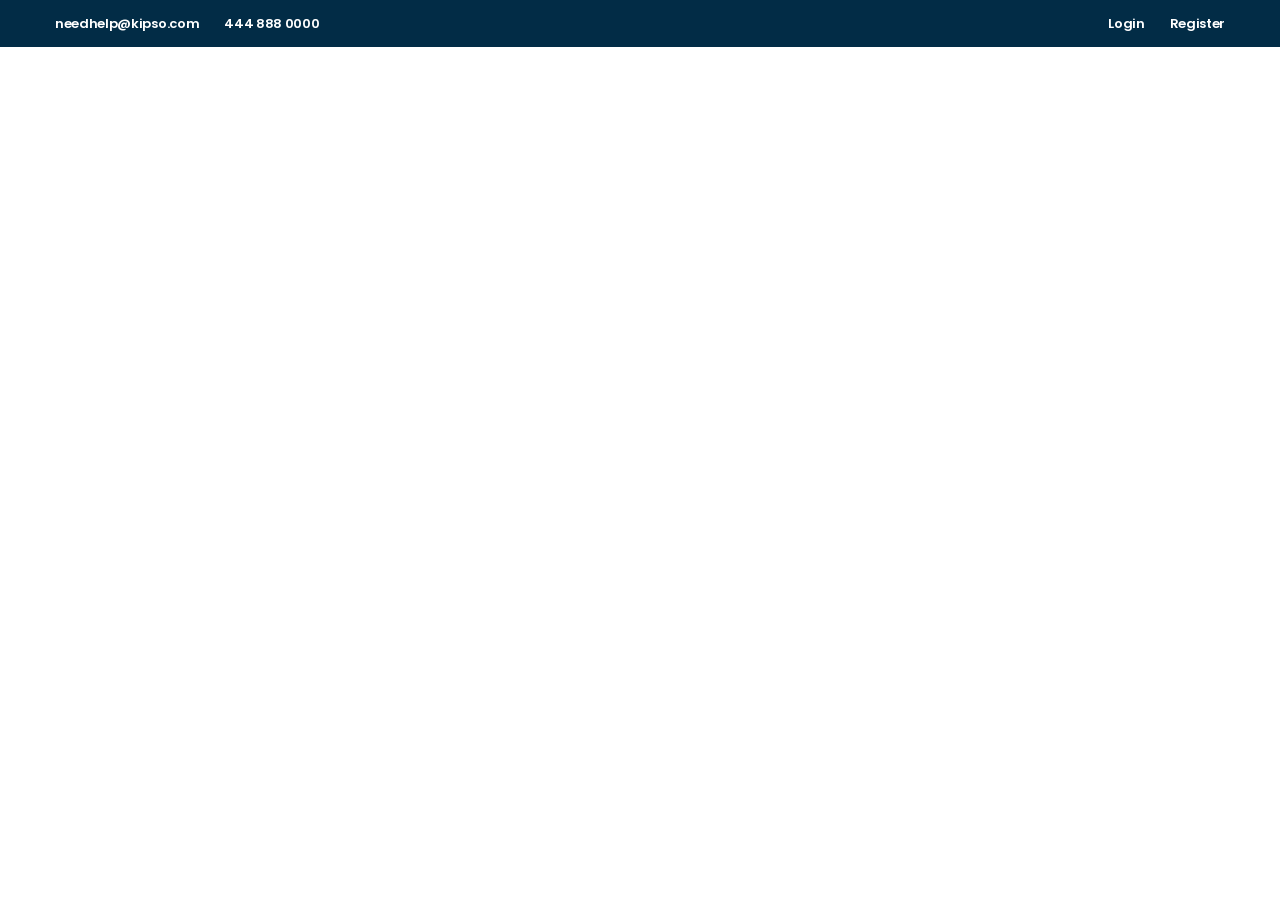
==== commit 15b8ff7e: "changes for layout pages and vertical menu" ====
--- a/docs/index.html
+++ b/docs/index.html
@@ -5,7 +5,7 @@
     <meta charset="UTF-8">
     <meta name="viewport" content="width=device-width, initial-scale=1.0">
     <meta http-equiv="X-UA-Compatible" content="ie=edge">
-    <base href="https://shakticse.github.io/NewLMS/">    <title>EDUKCN</title>
+    <base href="https://shakticse.github.io/NewLMS/#">    <title>EDUKCN</title>
     <link rel="apple-touch-icon" sizes="180x180" href="assets/images/favicons/apple-touch-icon.png">
     <link rel="icon" type="image/png" sizes="32x32" href="assets/images/favicons/favicon-32x32.png">
     <link rel="icon" type="image/png" sizes="16x16" href="assets/images/favicons/favicon-16x16.png">
@@ -34,7 +34,7 @@
     <!-- <script>
       window.MathJax = MathJax;
     </script> -->
-<link rel="stylesheet" href="styles.df7ef425b3fb56e7c174.css"></head>
+<link rel="stylesheet" href="styles.3fe006a69d2d85de54cc.css"></head>
 
 <body>
     <div class="preloader"><span></span></div><!-- /.preloader -->
@@ -51,186 +51,10 @@
                 </div><!-- /.topbar-one__right -->
             </div><!-- /.container -->
         </div><!-- /.topbar-one -->
-        <header class="site-header site-header__header-one ">
-            <nav class="navbar navbar-expand-lg navbar-light header-navigation stricky">
-                <div class="container clearfix">
-                    <!-- Brand and toggle get grouped for better mobile display -->
-                    <div class="logo-box clearfix">
-                        <a class="navbar-brand" href="index.html">
-                            <img src="assets/images/logo-edukcn-blue.png" class="main-logo" width="128" alt="Awesome Image" />
-                        </a>
-                        <div class="header__social">
-                            <a href="#"><i class="fab fa-twitter"></i></a>
-                            <a href="#"><i class="fab fa-facebook-square"></i></a>
-                            <a href="#"><i class="fab fa-pinterest-p"></i></a>
-                            <a href="#"><i class="fab fa-instagram"></i></a>
-                        </div><!-- /.header__social -->
-                        <button class="menu-toggler" data-target=".main-navigation">
-                            <span class="kipso-icon-menu"></span>
-                        </button>
-                    </div><!-- /.logo-box -->
-                    <!-- Collect the nav links, forms, and other content for toggling -->
-                    <div class="main-navigation">
-                        <ul class=" navigation-box">
-                            <li class="current">
-                                <a href="#/home">Home</a>
-                            </li>
-                            <li>
-                                <a href="#">Administration</a>
-                                <ul class="sub-menu">
-                                    <li><a href="#/administration/post">Add New Article</a></li>
-                                    <li><a href="#/administration/managearticle">Manage Article</a></li>
-                                    <li><a href="#">Add Question</a></li>
-                                    <li><a href="#">Upload WorkSheet</a></li>
-                                </ul><!-- /.sub-menu -->
-                            </li>
-                            <li>
-                                <a href="content">Courses</a>
-                                <ul class="sub-menu">
-                                    <li><a href="courses.html">Courses</a></li>
-                                    <li><a href="course-details.html">Course Details</a></li>
-                                </ul><!-- /.sub-menu -->
-                            </li>
-                            <li>
-                                <a href="teachers.html">Teachers</a>
-                                <ul class="sub-menu">
-                                    <li><a href="teachers.html">Teachers</a></li>
-                                    <li><a href="team-details.html">Teachers Details</a></li>
-                                    <li><a href="become-teacher.html">Become Teacher</a></li>
-                                </ul><!-- /.sub-menu -->
-                            </li>
-                            <li>
-                                <a href="news.html">News</a>
-                                <ul class="sub-menu">
-                                    <li><a href="news.html">News Page</a></li>
-                                    <li><a href="news-details.html">News Details</a></li>
-                                </ul><!-- /.sub-menu -->
-                            </li>
-                            <li>
-                                <a href="contact.html">Contact</a>
-                            </li>
-                        </ul>
-                    </div><!-- /.navbar-collapse -->
-                    <div class="right-side-box">
-                        <a class="header__search-btn search-popup__toggler" href="#"><i class="kipso-icon-magnifying-glass"></i>
-                            <!-- /.kipso-icon-magnifying-glass --></a>
-                    </div><!-- /.right-side-box -->
-                </div>
-                <!-- /.container -->
-            </nav>
-            <div class="site-header__decor">
-                <div class="site-header__decor-row">
-                    <div class="site-header__decor-single">
-                        <div class="site-header__decor-inner-1"></div><!-- /.site-header__decor-inner -->
-                    </div><!-- /.site-header__decor-single -->
-                    <div class="site-header__decor-single">
-                        <div class="site-header__decor-inner-2"></div><!-- /.site-header__decor-inner -->
-                    </div><!-- /.site-header__decor-single -->
-                    <div class="site-header__decor-single">
-                        <div class="site-header__decor-inner-3"></div><!-- /.site-header__decor-inner -->
-                    </div><!-- /.site-header__decor-single -->
-                </div><!-- /.site-header__decor-row -->
-            </div><!-- /.site-header__decor -->
-        </header><!-- /.site-header -->
-        <div>
-            <section class="banner-one">
-                <div class="banner-one__slide banner-one__slide-one">
-                    <div class="container">
-                        <img src="assets/images/slider-3-icon-1-1.png" class="slider-three__icon-1" alt="">
-                        <!-- <img src="assets/images/slider-3-icon-1-2.png" class="slider-three__icon-2" alt=""> -->
-                        <img src="assets/images/slider-3-icon-1-3.png" class="slider-three__icon-3" alt="">
-                        <!-- <img src="assets/images/slider-3-icon-1-4.png" class="slider-three__icon-4" alt=""> -->
-                        <img src="assets/images/slider-3-icon-1-5.png" class="slider-three__icon-5" alt="">
-                        <div class="row no-gutters">
-                            <div class="col-xl-12">
-                                <p class="banner-one__tag-line">are you ready to learn?</p><!-- /.banner-one__tag-line -->
-                            </div><!-- /.col-xl-12 -->
-                        </div><!-- /.row -->
-                    </div><!-- /.container -->
-                </div><!-- /.banner-one__slide -->
-                </section><!-- /.banner-one -->
-        </div><!-- /.banner-wrapper -->
+        <!-- <app-site-header></app-site-header>
         <app-root></app-root>
-        <footer class="site-footer">
-            <div class="site-footer__upper">
-                <div class="container">
-                    <div class="row">
-                        <div class="col-xl-3 col-lg-6 col-sm-12">
-                            <div class="footer-widget footer-widget__contact">
-                                <h2 class="footer-widget__title">Courses</h2><!-- /.footer-widget__title -->
-                                <ul class="list-unstyled footer-widget__course-list">
-                                    <li>
-                                        <h2><a href="course-details.html">Introduction Web Design</a></h2>
-                                        <p>Mike Hardson</p>
-                                    </li>
-                                    <li>
-                                        <h2><a href="course-details.html"> Learning MBA Management </a></h2>
-                                        <p>Jessica Brown</p>
-                                    </li>
-                                </ul><!-- /.footer-widget__course-list -->
-                            </div><!-- /.footer-widget -->
-                        </div><!-- /.col-lg-3 -->
-                        <div class="col-xl-3 col-lg-6 col-sm-12">
-                            <div class="footer-widget footer-widget__link">
-                                <h2 class="footer-widget__title">Explore</h2><!-- /.footer-widget__title -->
-                                <div class="footer-widget__link-wrap">
-                                    <ul class="list-unstyled footer-widget__link-list">
-                                        <li><a href="#">About</a></li>
-                                        <li><a href="#">Overview</a></li>
-                                        <li><a href="#">Teachers</a></li>
-                                        <li><a href="#">Join Us</a></li>
-                                        <li><a href="#">Our News</a></li>
-                                    </ul><!-- /.footer-widget__link-list -->
-                                    <ul class="list-unstyled footer-widget__link-list">
-                                        <li><a href="#">Help </a></li>
-                                        <li><a href="#">Contact</a></li>
-                                        <li><a href="#">Register Now</a></li>
-                                    </ul><!-- /.footer-widget__link-list -->
-                                </div><!-- /.footer-widget__link-wrap -->
-                            </div><!-- /.footer-widget -->
-                        </div><!-- /.col-lg-3 -->
-                        <div class="col-xl-3 col-lg-6 col-sm-12">
-                            <div class="footer-widget footer-widget__gallery">
-                                <h2 class="footer-widget__title">Gallery</h2><!-- /.footer-widget__title -->
-                                <ul class="list-unstyled footer-widget__gallery-list">
-                                    <li><a href="#"><img src="assets/images/footer-1-1.png" alt=""></a></li>
-                                    <li><a href="#"><img src="assets/images/footer-1-2.png" alt=""></a></li>
-                                    <li><a href="#"><img src="assets/images/footer-1-3.png" alt=""></a></li>
-                                    <li><a href="#"><img src="assets/images/footer-1-4.png" alt=""></a></li>
-                                    <li><a href="#"><img src="assets/images/footer-1-5.png" alt=""></a></li>
-                                    <li><a href="#"><img src="assets/images/footer-1-6.png" alt=""></a></li>
-                                </ul><!-- /.footer-widget__gallery -->
-                            </div><!-- /.footer-widget -->
-                        </div><!-- /.col-lg-3 -->
-                        <div class="col-xl-3 col-lg-6 col-sm-12">
-                            <div class="footer-widget footer-widget__about">
-                                <h2 class="footer-widget__title">About</h2><!-- /.footer-widget__title -->
-                                <p class="footer-widget__text">Lorem ipsum dolor sit ametcon, sectetur adipiscing elit.
-                                    Phasellus vehic sagittis euismod.</p><!-- /.footer-widget__text -->
-                                <div class="footer-widget__btn-block">
-                                    <a href="#" class="thm-btn">Contact</a><!-- /.thm-btn -->
-                                    <a href="#" class="thm-btn">Purchase</a><!-- /.thm-btn -->
-                                </div><!-- /.footer-widget__btn-block -->
-                            </div><!-- /.footer-widget -->
-                        </div><!-- /.col-lg-3 -->
-                    </div><!-- /.row -->
-                </div><!-- /.container -->
-            </div><!-- /.site-footer__upper -->
-            <div class="site-footer__bottom">
-                <div class="container">
-                    <p class="site-footer__copy">&copy; Copyright 2019 by <a href="#">Layerdrops.com</a></p>
-                    <div class="site-footer__social">
-                        <a href="#" data-target="html" class="scroll-to-target site-footer__scroll-top"><i class="kipso-icon-top-arrow"></i></a>
-                        <a href="#"><i class="fab fa-twitter"></i></a>
-                        <a href="#"><i class="fab fa-facebook-square"></i></a>
-                        <a href="#"><i class="fab fa-pinterest-p"></i></a>
-                        <a href="#"><i class="fab fa-instagram"></i></a>
-                    </div><!-- /.site-footer__social -->
-                    <!-- /.site-footer__copy -->
-                </div><!-- /.container -->
-            </div><!-- /.site-footer__bottom -->
-        </footer><!-- /.site-footer -->
-
+        <app-site-footer></app-site-footer> -->
+        <app-root></app-root>
     </div><!-- /.page-wrapper -->
 
     <div class="search-popup">
@@ -259,6 +83,6 @@
     <script src="assets/js/hc-offcanvas-nav.js"></script>
     <!-- template scripts -->
     <script src="assets/js/theme.js"></script>
-<script src="runtime-es2015.409e6590615fb48d139f.js" type="module"></script><script src="runtime-es5.409e6590615fb48d139f.js" nomodule defer></script><script src="polyfills-es5.341d48ffc88eaeae911d.js" nomodule defer></script><script src="polyfills-es2015.95bb65e853d2781ac3bd.js" type="module"></script><script src="main-es2015.5f386ae45feef30a5bbd.js" type="module"></script><script src="main-es5.5f386ae45feef30a5bbd.js" nomodule defer></script></body>
+<script src="runtime-es2015.409e6590615fb48d139f.js" type="module"></script><script src="runtime-es5.409e6590615fb48d139f.js" nomodule defer></script><script src="polyfills-es5.341d48ffc88eaeae911d.js" nomodule defer></script><script src="polyfills-es2015.95bb65e853d2781ac3bd.js" type="module"></script><script src="main-es2015.8b1c1b6aecee89db87f4.js" type="module"></script><script src="main-es5.8b1c1b6aecee89db87f4.js" nomodule defer></script></body>
 
 </html>
--- a/docs/assets/css/style.css
+++ b/docs/assets/css/style.css
@@ -4139,7 +4139,7 @@
   /* font-size: 18px;
   font-weight: 500; */
   /* padding: 25px 50px; */
-  padding-bottom: 8px;
+  padding-bottom: 10px;
   -webkit-transition: all .4s ease;
   transition: all .4s ease;
 }
--- a/docs/styles.3fe006a69d2d85de54cc.css
+++ b/docs/styles.3fe006a69d2d85de54cc.css
@@ -0,0 +1 @@
+.mat-badge-content{font-weight:600;font-size:12px;font-family:Roboto,Helvetica Neue,sans-serif}.mat-badge-small .mat-badge-content{font-size:9px}.mat-badge-large .mat-badge-content{font-size:24px}.mat-h1,.mat-headline,.mat-typography h1{font:400 24px/32px Roboto,Helvetica Neue,sans-serif;letter-spacing:normal;margin:0 0 16px}.mat-h2,.mat-title,.mat-typography h2{font:500 20px/32px Roboto,Helvetica Neue,sans-serif;letter-spacing:normal;margin:0 0 16px}.mat-h3,.mat-subheading-2,.mat-typography h3{font:400 16px/28px Roboto,Helvetica Neue,sans-serif;letter-spacing:normal;margin:0 0 16px}.mat-h4,.mat-subheading-1,.mat-typography h4{font:400 15px/24px Roboto,Helvetica Neue,sans-serif;letter-spacing:normal;margin:0 0 16px}.mat-h5,.mat-typography h5{font:400 calc(14px * .83)/20px Roboto,Helvetica Neue,sans-serif;margin:0 0 12px}.mat-h6,.mat-typography h6{font:400 calc(14px * .67)/20px Roboto,Helvetica Neue,sans-serif;margin:0 0 12px}.mat-body-2,.mat-body-strong{font:500 14px/24px Roboto,Helvetica Neue,sans-serif;letter-spacing:normal}.mat-body,.mat-body-1,.mat-typography{font:400 14px/20px Roboto,Helvetica Neue,sans-serif;letter-spacing:normal}.mat-body-1 p,.mat-body p,.mat-typography p{margin:0 0 12px}.mat-caption,.mat-small{font:400 12px/20px Roboto,Helvetica Neue,sans-serif;letter-spacing:normal}.mat-display-4,.mat-typography .mat-display-4{font:300 112px/112px Roboto,Helvetica Neue,sans-serif;letter-spacing:-.05em;margin:0 0 56px}.mat-display-3,.mat-typography .mat-display-3{font:400 56px/56px Roboto,Helvetica Neue,sans-serif;letter-spacing:-.02em;margin:0 0 64px}.mat-display-2,.mat-typography .mat-display-2{font:400 45px/48px Roboto,Helvetica Neue,sans-serif;letter-spacing:-.005em;margin:0 0 64px}.mat-display-1,.mat-typography .mat-display-1{font:400 34px/40px Roboto,Helvetica Neue,sans-serif;letter-spacing:normal;margin:0 0 64px}.mat-bottom-sheet-container{font:400 14px/20px Roboto,Helvetica Neue,sans-serif;letter-spacing:normal}.mat-button,.mat-fab,.mat-flat-button,.mat-icon-button,.mat-mini-fab,.mat-raised-button,.mat-stroked-button{font-family:Roboto,Helvetica Neue,sans-serif;font-size:14px;font-weight:500}.mat-button-toggle,.mat-card{font-family:Roboto,Helvetica Neue,sans-serif}.mat-card-title{font-size:24px;font-weight:500}.mat-card-header .mat-card-title{font-size:20px}.mat-card-content,.mat-card-subtitle{font-size:14px}.mat-checkbox{font-family:Roboto,Helvetica Neue,sans-serif}.mat-checkbox-layout .mat-checkbox-label{line-height:24px}.mat-chip{font-size:14px;font-weight:500}.mat-chip .mat-chip-remove.mat-icon,.mat-chip .mat-chip-trailing-icon.mat-icon{font-size:18px}.mat-table{font-family:Roboto,Helvetica Neue,sans-serif}.mat-header-cell{font-size:12px;font-weight:500}.mat-cell,.mat-footer-cell{font-size:14px}.mat-calendar{font-family:Roboto,Helvetica Neue,sans-serif}.mat-calendar-body{font-size:13px}.mat-calendar-body-label,.mat-calendar-period-button{font-size:14px;font-weight:500}.mat-calendar-table-header th{font-size:11px;font-weight:400}.mat-dialog-title{font:500 20px/32px Roboto,Helvetica Neue,sans-serif;letter-spacing:normal}.mat-expansion-panel-header{font-family:Roboto,Helvetica Neue,sans-serif;font-size:15px;font-weight:400}.mat-expansion-panel-content{font:400 14px/20px Roboto,Helvetica Neue,sans-serif;letter-spacing:normal}.mat-form-field{font-size:inherit;font-weight:400;line-height:1.125;font-family:Roboto,Helvetica Neue,sans-serif;letter-spacing:normal}.mat-form-field-wrapper{padding-bottom:1.34375em}.mat-form-field-prefix .mat-icon,.mat-form-field-suffix .mat-icon{font-size:150%;line-height:1.125}.mat-form-field-prefix .mat-icon-button,.mat-form-field-suffix .mat-icon-button{height:1.5em;width:1.5em}.mat-form-field-prefix .mat-icon-button .mat-icon,.mat-form-field-suffix .mat-icon-button .mat-icon{height:1.125em;line-height:1.125}.mat-form-field-infix{padding:.5em 0;border-top:.84375em solid transparent}.mat-form-field-can-float.mat-form-field-should-float .mat-form-field-label,.mat-form-field-can-float .mat-input-server:focus+.mat-form-field-label-wrapper .mat-form-field-label{transform:translateY(-1.34375em) scale(.75);width:133.3333333333%}.mat-form-field-can-float .mat-input-server[label]:not(:label-shown)+.mat-form-field-label-wrapper .mat-form-field-label{transform:translateY(-1.34374em) scale(.75);width:133.3333433333%}.mat-form-field-label-wrapper{top:-.84375em;padding-top:.84375em}.mat-form-field-label{top:1.34375em}.mat-form-field-underline{bottom:1.34375em}.mat-form-field-subscript-wrapper{font-size:75%;margin-top:.6666666667em;top:calc(100% - 1.7916666667em)}.mat-form-field-appearance-legacy .mat-form-field-wrapper{padding-bottom:1.25em}.mat-form-field-appearance-legacy .mat-form-field-infix{padding:.4375em 0}.mat-form-field-appearance-legacy.mat-form-field-can-float.mat-form-field-should-float .mat-form-field-label,.mat-form-field-appearance-legacy.mat-form-field-can-float .mat-input-server:focus+.mat-form-field-label-wrapper .mat-form-field-label{transform:translateY(-1.28125em) scale(.75) perspective(100px) translateZ(.001px);-ms-transform:translateY(-1.28125em) scale(.75);width:133.3333333333%}.mat-form-field-appearance-legacy.mat-form-field-can-float .mat-form-field-autofill-control:-webkit-autofill+.mat-form-field-label-wrapper .mat-form-field-label{transform:translateY(-1.28125em) scale(.75) perspective(100px) translateZ(.00101px);-ms-transform:translateY(-1.28124em) scale(.75);width:133.3333433333%}.mat-form-field-appearance-legacy.mat-form-field-can-float .mat-input-server[label]:not(:label-shown)+.mat-form-field-label-wrapper .mat-form-field-label{transform:translateY(-1.28125em) scale(.75) perspective(100px) translateZ(.00102px);-ms-transform:translateY(-1.28123em) scale(.75);width:133.3333533333%}.mat-form-field-appearance-legacy .mat-form-field-label{top:1.28125em}.mat-form-field-appearance-legacy .mat-form-field-underline{bottom:1.25em}.mat-form-field-appearance-legacy .mat-form-field-subscript-wrapper{margin-top:.5416666667em;top:calc(100% - 1.6666666667em)}@media print{.mat-form-field-appearance-legacy.mat-form-field-can-float.mat-form-field-should-float .mat-form-field-label,.mat-form-field-appearance-legacy.mat-form-field-can-float .mat-input-server:focus+.mat-form-field-label-wrapper .mat-form-field-label{transform:translateY(-1.28122em) scale(.75)}.mat-form-field-appearance-legacy.mat-form-field-can-float .mat-form-field-autofill-control:-webkit-autofill+.mat-form-field-label-wrapper .mat-form-field-label{transform:translateY(-1.28121em) scale(.75)}.mat-form-field-appearance-legacy.mat-form-field-can-float .mat-input-server[label]:not(:label-shown)+.mat-form-field-label-wrapper .mat-form-field-label{transform:translateY(-1.2812em) scale(.75)}}.mat-form-field-appearance-fill .mat-form-field-infix{padding:.25em 0 .75em}.mat-form-field-appearance-fill .mat-form-field-label{top:1.09375em;margin-top:-.5em}.mat-form-field-appearance-fill.mat-form-field-can-float.mat-form-field-should-float .mat-form-field-label,.mat-form-field-appearance-fill.mat-form-field-can-float .mat-input-server:focus+.mat-form-field-label-wrapper .mat-form-field-label{transform:translateY(-.59375em) scale(.75);width:133.3333333333%}.mat-form-field-appearance-fill.mat-form-field-can-float .mat-input-server[label]:not(:label-shown)+.mat-form-field-label-wrapper .mat-form-field-label{transform:translateY(-.59374em) scale(.75);width:133.3333433333%}.mat-form-field-appearance-outline .mat-form-field-infix{padding:1em 0}.mat-form-field-appearance-outline .mat-form-field-label{top:1.84375em;margin-top:-.25em}.mat-form-field-appearance-outline.mat-form-field-can-float.mat-form-field-should-float .mat-form-field-label,.mat-form-field-appearance-outline.mat-form-field-can-float .mat-input-server:focus+.mat-form-field-label-wrapper .mat-form-field-label{transform:translateY(-1.59375em) scale(.75);width:133.3333333333%}.mat-form-field-appearance-outline.mat-form-field-can-float .mat-input-server[label]:not(:label-shown)+.mat-form-field-label-wrapper .mat-form-field-label{transform:translateY(-1.59374em) scale(.75);width:133.3333433333%}.mat-grid-tile-footer,.mat-grid-tile-header{font-size:14px}.mat-grid-tile-footer .mat-line,.mat-grid-tile-header .mat-line{white-space:nowrap;overflow:hidden;text-overflow:ellipsis;display:block;box-sizing:border-box}.mat-grid-tile-footer .mat-line:nth-child(n+2),.mat-grid-tile-header .mat-line:nth-child(n+2){font-size:12px}input.mat-input-element{margin-top:-.0625em}.mat-menu-item{font-family:Roboto,Helvetica Neue,sans-serif;font-size:14px;font-weight:400}.mat-paginator,.mat-paginator-page-size .mat-select-trigger{font-family:Roboto,Helvetica Neue,sans-serif;font-size:12px}.mat-radio-button,.mat-select{font-family:Roboto,Helvetica Neue,sans-serif}.mat-select-trigger{height:1.125em}.mat-slide-toggle-content,.mat-slider-thumb-label-text{font-family:Roboto,Helvetica Neue,sans-serif}.mat-slider-thumb-label-text{font-size:12px;font-weight:500}.mat-stepper-horizontal,.mat-stepper-vertical{font-family:Roboto,Helvetica Neue,sans-serif}.mat-step-label{font-size:14px;font-weight:400}.mat-step-sub-label-error{font-weight:400}.mat-step-label-error{font-size:14px}.mat-step-label-selected{font-size:14px;font-weight:500}.mat-tab-group,.mat-tab-label,.mat-tab-link{font-family:Roboto,Helvetica Neue,sans-serif}.mat-tab-label,.mat-tab-link{font-size:14px;font-weight:500}.mat-toolbar,.mat-toolbar h1,.mat-toolbar h2,.mat-toolbar h3,.mat-toolbar h4,.mat-toolbar h5,.mat-toolbar h6{font:500 20px/32px Roboto,Helvetica Neue,sans-serif;letter-spacing:normal;margin:0}.mat-tooltip{font-family:Roboto,Helvetica Neue,sans-serif;font-size:10px;padding-top:6px;padding-bottom:6px}.mat-tooltip-handset{font-size:14px;padding-top:8px;padding-bottom:8px}.mat-list-item,.mat-list-option{font-family:Roboto,Helvetica Neue,sans-serif}.mat-list-base .mat-list-item{font-size:16px}.mat-list-base .mat-list-item .mat-line{white-space:nowrap;overflow:hidden;text-overflow:ellipsis;display:block;box-sizing:border-box}.mat-list-base .mat-list-item .mat-line:nth-child(n+2){font-size:14px}.mat-list-base .mat-list-option{font-size:16px}.mat-list-base .mat-list-option .mat-line{white-space:nowrap;overflow:hidden;text-overflow:ellipsis;display:block;box-sizing:border-box}.mat-list-base .mat-list-option .mat-line:nth-child(n+2){font-size:14px}.mat-list-base .mat-subheader{font-family:Roboto,Helvetica Neue,sans-serif;font-size:14px;font-weight:500}.mat-list-base[dense] .mat-list-item{font-size:12px}.mat-list-base[dense] .mat-list-item .mat-line{white-space:nowrap;overflow:hidden;text-overflow:ellipsis;display:block;box-sizing:border-box}.mat-list-base[dense] .mat-list-item .mat-line:nth-child(n+2),.mat-list-base[dense] .mat-list-option{font-size:12px}.mat-list-base[dense] .mat-list-option .mat-line{white-space:nowrap;overflow:hidden;text-overflow:ellipsis;display:block;box-sizing:border-box}.mat-list-base[dense] .mat-list-option .mat-line:nth-child(n+2){font-size:12px}.mat-list-base[dense] .mat-subheader{font-family:Roboto,Helvetica Neue,sans-serif;font-size:12px;font-weight:500}.mat-option{font-family:Roboto,Helvetica Neue,sans-serif;font-size:16px}.mat-optgroup-label{font:500 14px/24px Roboto,Helvetica Neue,sans-serif;letter-spacing:normal}.mat-simple-snackbar{font-family:Roboto,Helvetica Neue,sans-serif;font-size:14px}.mat-simple-snackbar-action{line-height:1;font-family:inherit;font-size:inherit;font-weight:500}.mat-tree{font-family:Roboto,Helvetica Neue,sans-serif}.mat-nested-tree-node,.mat-tree-node{font-weight:400;font-size:14px}.mat-ripple{overflow:hidden;position:relative}.mat-ripple:not(:empty){transform:translateZ(0)}.mat-ripple.mat-ripple-unbounded{overflow:visible}.mat-ripple-element{position:absolute;border-radius:50%;pointer-events:none;transition:opacity,transform 0ms cubic-bezier(0,0,.2,1);transform:scale(0)}.cdk-high-contrast-active .mat-ripple-element{display:none}.cdk-visually-hidden{border:0;clip:rect(0 0 0 0);height:1px;margin:-1px;overflow:hidden;padding:0;position:absolute;width:1px;outline:0;-webkit-appearance:none;-moz-appearance:none}.cdk-global-overlay-wrapper,.cdk-overlay-container{pointer-events:none;top:0;left:0;height:100%;width:100%}.cdk-overlay-container{position:fixed;z-index:1000}.cdk-overlay-container:empty{display:none}.cdk-global-overlay-wrapper,.cdk-overlay-pane{display:flex;position:absolute;z-index:1000}.cdk-overlay-pane{pointer-events:auto;box-sizing:border-box;max-width:100%;max-height:100%}.cdk-overlay-backdrop{position:absolute;top:0;bottom:0;left:0;right:0;z-index:1000;pointer-events:auto;-webkit-tap-highlight-color:transparent;transition:opacity .4s cubic-bezier(.25,.8,.25,1);opacity:0}.cdk-overlay-backdrop.cdk-overlay-backdrop-showing{opacity:1}@media screen and (-ms-high-contrast:active){.cdk-overlay-backdrop.cdk-overlay-backdrop-showing{opacity:.6}}.cdk-overlay-dark-backdrop{background:rgba(0,0,0,.32)}.cdk-overlay-transparent-backdrop,.cdk-overlay-transparent-backdrop.cdk-overlay-backdrop-showing{opacity:0}.cdk-overlay-connected-position-bounding-box{position:absolute;z-index:1000;display:flex;flex-direction:column;min-width:1px;min-height:1px}.cdk-global-scrollblock{position:fixed;width:100%;overflow-y:scroll}@-webkit-keyframes cdk-text-field-autofill-start{/*!*/}@keyframes cdk-text-field-autofill-start{/*!*/}@-webkit-keyframes cdk-text-field-autofill-end{/*!*/}@keyframes cdk-text-field-autofill-end{/*!*/}.cdk-text-field-autofill-monitored:-webkit-autofill{-webkit-animation:cdk-text-field-autofill-start 0s 1ms;animation:cdk-text-field-autofill-start 0s 1ms}.cdk-text-field-autofill-monitored:not(:-webkit-autofill){-webkit-animation:cdk-text-field-autofill-end 0s 1ms;animation:cdk-text-field-autofill-end 0s 1ms}textarea.cdk-textarea-autosize{resize:none}textarea.cdk-textarea-autosize-measuring{padding:2px 0!important;box-sizing:content-box!important;height:auto!important;overflow:hidden!important}textarea.cdk-textarea-autosize-measuring-firefox{padding:2px 0!important;box-sizing:content-box!important;height:0!important}.mat-ripple-element{background-color:rgba(0,0,0,.1)}.mat-option{color:rgba(0,0,0,.87)}.mat-option.mat-active,.mat-option.mat-selected:not(.mat-option-multiple):not(.mat-option-disabled),.mat-option:focus:not(.mat-option-disabled),.mat-option:hover:not(.mat-option-disabled){background:rgba(0,0,0,.04)}.mat-option.mat-active{color:rgba(0,0,0,.87)}.mat-option.mat-option-disabled{color:rgba(0,0,0,.38)}.mat-primary .mat-option.mat-selected:not(.mat-option-disabled){color:#3f51b5}.mat-accent .mat-option.mat-selected:not(.mat-option-disabled){color:#ff4081}.mat-warn .mat-option.mat-selected:not(.mat-option-disabled){color:#f44336}.mat-optgroup-label{color:rgba(0,0,0,.54)}.mat-optgroup-disabled .mat-optgroup-label{color:rgba(0,0,0,.38)}.mat-pseudo-checkbox{color:rgba(0,0,0,.54)}.mat-pseudo-checkbox:after{color:#fafafa}.mat-pseudo-checkbox-disabled{color:#b0b0b0}.mat-primary .mat-pseudo-checkbox-checked,.mat-primary .mat-pseudo-checkbox-indeterminate{background:#3f51b5}.mat-accent .mat-pseudo-checkbox-checked,.mat-accent .mat-pseudo-checkbox-indeterminate,.mat-pseudo-checkbox-checked,.mat-pseudo-checkbox-indeterminate{background:#ff4081}.mat-warn .mat-pseudo-checkbox-checked,.mat-warn .mat-pseudo-checkbox-indeterminate{background:#f44336}.mat-pseudo-checkbox-checked.mat-pseudo-checkbox-disabled,.mat-pseudo-checkbox-indeterminate.mat-pseudo-checkbox-disabled{background:#b0b0b0}.mat-elevation-z0{box-shadow:0 0 0 0 rgba(0,0,0,.2),0 0 0 0 rgba(0,0,0,.14),0 0 0 0 rgba(0,0,0,.12)}.mat-elevation-z1{box-shadow:0 2px 1px -1px rgba(0,0,0,.2),0 1px 1px 0 rgba(0,0,0,.14),0 1px 3px 0 rgba(0,0,0,.12)}.mat-elevation-z2{box-shadow:0 3px 1px -2px rgba(0,0,0,.2),0 2px 2px 0 rgba(0,0,0,.14),0 1px 5px 0 rgba(0,0,0,.12)}.mat-elevation-z3{box-shadow:0 3px 3px -2px rgba(0,0,0,.2),0 3px 4px 0 rgba(0,0,0,.14),0 1px 8px 0 rgba(0,0,0,.12)}.mat-elevation-z4{box-shadow:0 2px 4px -1px rgba(0,0,0,.2),0 4px 5px 0 rgba(0,0,0,.14),0 1px 10px 0 rgba(0,0,0,.12)}.mat-elevation-z5{box-shadow:0 3px 5px -1px rgba(0,0,0,.2),0 5px 8px 0 rgba(0,0,0,.14),0 1px 14px 0 rgba(0,0,0,.12)}.mat-elevation-z6{box-shadow:0 3px 5px -1px rgba(0,0,0,.2),0 6px 10px 0 rgba(0,0,0,.14),0 1px 18px 0 rgba(0,0,0,.12)}.mat-elevation-z7{box-shadow:0 4px 5px -2px rgba(0,0,0,.2),0 7px 10px 1px rgba(0,0,0,.14),0 2px 16px 1px rgba(0,0,0,.12)}.mat-elevation-z8{box-shadow:0 5px 5px -3px rgba(0,0,0,.2),0 8px 10px 1px rgba(0,0,0,.14),0 3px 14px 2px rgba(0,0,0,.12)}.mat-elevation-z9{box-shadow:0 5px 6px -3px rgba(0,0,0,.2),0 9px 12px 1px rgba(0,0,0,.14),0 3px 16px 2px rgba(0,0,0,.12)}.mat-elevation-z10{box-shadow:0 6px 6px -3px rgba(0,0,0,.2),0 10px 14px 1px rgba(0,0,0,.14),0 4px 18px 3px rgba(0,0,0,.12)}.mat-elevation-z11{box-shadow:0 6px 7px -4px rgba(0,0,0,.2),0 11px 15px 1px rgba(0,0,0,.14),0 4px 20px 3px rgba(0,0,0,.12)}.mat-elevation-z12{box-shadow:0 7px 8px -4px rgba(0,0,0,.2),0 12px 17px 2px rgba(0,0,0,.14),0 5px 22px 4px rgba(0,0,0,.12)}.mat-elevation-z13{box-shadow:0 7px 8px -4px rgba(0,0,0,.2),0 13px 19px 2px rgba(0,0,0,.14),0 5px 24px 4px rgba(0,0,0,.12)}.mat-elevation-z14{box-shadow:0 7px 9px -4px rgba(0,0,0,.2),0 14px 21px 2px rgba(0,0,0,.14),0 5px 26px 4px rgba(0,0,0,.12)}.mat-elevation-z15{box-shadow:0 8px 9px -5px rgba(0,0,0,.2),0 15px 22px 2px rgba(0,0,0,.14),0 6px 28px 5px rgba(0,0,0,.12)}.mat-elevation-z16{box-shadow:0 8px 10px -5px rgba(0,0,0,.2),0 16px 24px 2px rgba(0,0,0,.14),0 6px 30px 5px rgba(0,0,0,.12)}.mat-elevation-z17{box-shadow:0 8px 11px -5px rgba(0,0,0,.2),0 17px 26px 2px rgba(0,0,0,.14),0 6px 32px 5px rgba(0,0,0,.12)}.mat-elevation-z18{box-shadow:0 9px 11px -5px rgba(0,0,0,.2),0 18px 28px 2px rgba(0,0,0,.14),0 7px 34px 6px rgba(0,0,0,.12)}.mat-elevation-z19{box-shadow:0 9px 12px -6px rgba(0,0,0,.2),0 19px 29px 2px rgba(0,0,0,.14),0 7px 36px 6px rgba(0,0,0,.12)}.mat-elevation-z20{box-shadow:0 10px 13px -6px rgba(0,0,0,.2),0 20px 31px 3px rgba(0,0,0,.14),0 8px 38px 7px rgba(0,0,0,.12)}.mat-elevation-z21{box-shadow:0 10px 13px -6px rgba(0,0,0,.2),0 21px 33px 3px rgba(0,0,0,.14),0 8px 40px 7px rgba(0,0,0,.12)}.mat-elevation-z22{box-shadow:0 10px 14px -6px rgba(0,0,0,.2),0 22px 35px 3px rgba(0,0,0,.14),0 8px 42px 7px rgba(0,0,0,.12)}.mat-elevation-z23{box-shadow:0 11px 14px -7px rgba(0,0,0,.2),0 23px 36px 3px rgba(0,0,0,.14),0 9px 44px 8px rgba(0,0,0,.12)}.mat-elevation-z24{box-shadow:0 11px 15px -7px rgba(0,0,0,.2),0 24px 38px 3px rgba(0,0,0,.14),0 9px 46px 8px rgba(0,0,0,.12)}.mat-app-background{background-color:#fafafa;color:rgba(0,0,0,.87)}.mat-theme-loaded-marker{display:none}.mat-autocomplete-panel{background:#fff;color:rgba(0,0,0,.87)}.mat-autocomplete-panel:not([class*=mat-elevation-z]){box-shadow:0 2px 4px -1px rgba(0,0,0,.2),0 4px 5px 0 rgba(0,0,0,.14),0 1px 10px 0 rgba(0,0,0,.12)}.mat-autocomplete-panel .mat-option.mat-selected:not(.mat-active):not(:hover){background:#fff}.mat-autocomplete-panel .mat-option.mat-selected:not(.mat-active):not(:hover):not(.mat-option-disabled){color:rgba(0,0,0,.87)}.mat-badge-content{color:#fff;background:#3f51b5}.cdk-high-contrast-active .mat-badge-content{outline:1px solid;border-radius:0}.mat-badge-accent .mat-badge-content{background:#ff4081;color:#fff}.mat-badge-warn .mat-badge-content{color:#fff;background:#f44336}.mat-badge{position:relative}.mat-badge-hidden .mat-badge-content{display:none}.mat-badge-disabled .mat-badge-content{background:#b9b9b9;color:rgba(0,0,0,.38)}.mat-badge-content{position:absolute;text-align:center;display:inline-block;border-radius:50%;transition:transform .2s ease-in-out;transform:scale(.6);overflow:hidden;white-space:nowrap;text-overflow:ellipsis;pointer-events:none}.mat-badge-content._mat-animation-noopable,.ng-animate-disabled .mat-badge-content{transition:none}.mat-badge-content.mat-badge-active{transform:none}.mat-badge-small .mat-badge-content{width:16px;height:16px;line-height:16px}.mat-badge-small.mat-badge-above .mat-badge-content{top:-8px}.mat-badge-small.mat-badge-below .mat-badge-content{bottom:-8px}.mat-badge-small.mat-badge-before .mat-badge-content{left:-16px}[dir=rtl] .mat-badge-small.mat-badge-before .mat-badge-content{left:auto;right:-16px}.mat-badge-small.mat-badge-after .mat-badge-content{right:-16px}[dir=rtl] .mat-badge-small.mat-badge-after .mat-badge-content{right:auto;left:-16px}.mat-badge-small.mat-badge-overlap.mat-badge-before .mat-badge-content{left:-8px}[dir=rtl] .mat-badge-small.mat-badge-overlap.mat-badge-before .mat-badge-content{left:auto;right:-8px}.mat-badge-small.mat-badge-overlap.mat-badge-after .mat-badge-content{right:-8px}[dir=rtl] .mat-badge-small.mat-badge-overlap.mat-badge-after .mat-badge-content{right:auto;left:-8px}.mat-badge-medium .mat-badge-content{width:22px;height:22px;line-height:22px}.mat-badge-medium.mat-badge-above .mat-badge-content{top:-11px}.mat-badge-medium.mat-badge-below .mat-badge-content{bottom:-11px}.mat-badge-medium.mat-badge-before .mat-badge-content{left:-22px}[dir=rtl] .mat-badge-medium.mat-badge-before .mat-badge-content{left:auto;right:-22px}.mat-badge-medium.mat-badge-after .mat-badge-content{right:-22px}[dir=rtl] .mat-badge-medium.mat-badge-after .mat-badge-content{right:auto;left:-22px}.mat-badge-medium.mat-badge-overlap.mat-badge-before .mat-badge-content{left:-11px}[dir=rtl] .mat-badge-medium.mat-badge-overlap.mat-badge-before .mat-badge-content{left:auto;right:-11px}.mat-badge-medium.mat-badge-overlap.mat-badge-after .mat-badge-content{right:-11px}[dir=rtl] .mat-badge-medium.mat-badge-overlap.mat-badge-after .mat-badge-content{right:auto;left:-11px}.mat-badge-large .mat-badge-content{width:28px;height:28px;line-height:28px}.mat-badge-large.mat-badge-above .mat-badge-content{top:-14px}.mat-badge-large.mat-badge-below .mat-badge-content{bottom:-14px}.mat-badge-large.mat-badge-before .mat-badge-content{left:-28px}[dir=rtl] .mat-badge-large.mat-badge-before .mat-badge-content{left:auto;right:-28px}.mat-badge-large.mat-badge-after .mat-badge-content{right:-28px}[dir=rtl] .mat-badge-large.mat-badge-after .mat-badge-content{right:auto;left:-28px}.mat-badge-large.mat-badge-overlap.mat-badge-before .mat-badge-content{left:-14px}[dir=rtl] .mat-badge-large.mat-badge-overlap.mat-badge-before .mat-badge-content{left:auto;right:-14px}.mat-badge-large.mat-badge-overlap.mat-badge-after .mat-badge-content{right:-14px}[dir=rtl] .mat-badge-large.mat-badge-overlap.mat-badge-after .mat-badge-content{right:auto;left:-14px}.mat-bottom-sheet-container{box-shadow:0 8px 10px -5px rgba(0,0,0,.2),0 16px 24px 2px rgba(0,0,0,.14),0 6px 30px 5px rgba(0,0,0,.12);background:#fff;color:rgba(0,0,0,.87)}.mat-button,.mat-icon-button,.mat-stroked-button{color:inherit;background:transparent}.mat-button.mat-primary,.mat-icon-button.mat-primary,.mat-stroked-button.mat-primary{color:#3f51b5}.mat-button.mat-accent,.mat-icon-button.mat-accent,.mat-stroked-button.mat-accent{color:#ff4081}.mat-button.mat-warn,.mat-icon-button.mat-warn,.mat-stroked-button.mat-warn{color:#f44336}.mat-button.mat-accent[disabled],.mat-button.mat-primary[disabled],.mat-button.mat-warn[disabled],.mat-button[disabled][disabled],.mat-icon-button.mat-accent[disabled],.mat-icon-button.mat-primary[disabled],.mat-icon-button.mat-warn[disabled],.mat-icon-button[disabled][disabled],.mat-stroked-button.mat-accent[disabled],.mat-stroked-button.mat-primary[disabled],.mat-stroked-button.mat-warn[disabled],.mat-stroked-button[disabled][disabled]{color:rgba(0,0,0,.26)}.mat-button.mat-primary .mat-button-focus-overlay,.mat-icon-button.mat-primary .mat-button-focus-overlay,.mat-stroked-button.mat-primary .mat-button-focus-overlay{background-color:#3f51b5}.mat-button.mat-accent .mat-button-focus-overlay,.mat-icon-button.mat-accent .mat-button-focus-overlay,.mat-stroked-button.mat-accent .mat-button-focus-overlay{background-color:#ff4081}.mat-button.mat-warn .mat-button-focus-overlay,.mat-icon-button.mat-warn .mat-button-focus-overlay,.mat-stroked-button.mat-warn .mat-button-focus-overlay{background-color:#f44336}.mat-button[disabled] .mat-button-focus-overlay,.mat-icon-button[disabled] .mat-button-focus-overlay,.mat-stroked-button[disabled] .mat-button-focus-overlay{background-color:transparent}.mat-button .mat-ripple-element,.mat-icon-button .mat-ripple-element,.mat-stroked-button .mat-ripple-element{opacity:.1;background-color:currentColor}.mat-button-focus-overlay{background:#000}.mat-stroked-button:not([disabled]){border-color:rgba(0,0,0,.12)}.mat-fab,.mat-flat-button,.mat-mini-fab,.mat-raised-button{color:rgba(0,0,0,.87);background-color:#fff}.mat-fab.mat-accent,.mat-fab.mat-primary,.mat-fab.mat-warn,.mat-flat-button.mat-accent,.mat-flat-button.mat-primary,.mat-flat-button.mat-warn,.mat-mini-fab.mat-accent,.mat-mini-fab.mat-primary,.mat-mini-fab.mat-warn,.mat-raised-button.mat-accent,.mat-raised-button.mat-primary,.mat-raised-button.mat-warn{color:#fff}.mat-fab.mat-accent[disabled],.mat-fab.mat-primary[disabled],.mat-fab.mat-warn[disabled],.mat-fab[disabled][disabled],.mat-flat-button.mat-accent[disabled],.mat-flat-button.mat-primary[disabled],.mat-flat-button.mat-warn[disabled],.mat-flat-button[disabled][disabled],.mat-mini-fab.mat-accent[disabled],.mat-mini-fab.mat-primary[disabled],.mat-mini-fab.mat-warn[disabled],.mat-mini-fab[disabled][disabled],.mat-raised-button.mat-accent[disabled],.mat-raised-button.mat-primary[disabled],.mat-raised-button.mat-warn[disabled],.mat-raised-button[disabled][disabled]{color:rgba(0,0,0,.26)}.mat-fab.mat-primary,.mat-flat-button.mat-primary,.mat-mini-fab.mat-primary,.mat-raised-button.mat-primary{background-color:#3f51b5}.mat-fab.mat-accent,.mat-flat-button.mat-accent,.mat-mini-fab.mat-accent,.mat-raised-button.mat-accent{background-color:#ff4081}.mat-fab.mat-warn,.mat-flat-button.mat-warn,.mat-mini-fab.mat-warn,.mat-raised-button.mat-warn{background-color:#f44336}.mat-fab.mat-accent[disabled],.mat-fab.mat-primary[disabled],.mat-fab.mat-warn[disabled],.mat-fab[disabled][disabled],.mat-flat-button.mat-accent[disabled],.mat-flat-button.mat-primary[disabled],.mat-flat-button.mat-warn[disabled],.mat-flat-button[disabled][disabled],.mat-mini-fab.mat-accent[disabled],.mat-mini-fab.mat-primary[disabled],.mat-mini-fab.mat-warn[disabled],.mat-mini-fab[disabled][disabled],.mat-raised-button.mat-accent[disabled],.mat-raised-button.mat-primary[disabled],.mat-raised-button.mat-warn[disabled],.mat-raised-button[disabled][disabled]{background-color:rgba(0,0,0,.12)}.mat-fab.mat-accent .mat-ripple-element,.mat-fab.mat-primary .mat-ripple-element,.mat-fab.mat-warn .mat-ripple-element,.mat-flat-button.mat-accent .mat-ripple-element,.mat-flat-button.mat-primary .mat-ripple-element,.mat-flat-button.mat-warn .mat-ripple-element,.mat-mini-fab.mat-accent .mat-ripple-element,.mat-mini-fab.mat-primary .mat-ripple-element,.mat-mini-fab.mat-warn .mat-ripple-element,.mat-raised-button.mat-accent .mat-ripple-element,.mat-raised-button.mat-primary .mat-ripple-element,.mat-raised-button.mat-warn .mat-ripple-element{background-color:hsla(0,0%,100%,.1)}.mat-flat-button:not([class*=mat-elevation-z]),.mat-stroked-button:not([class*=mat-elevation-z]){box-shadow:0 0 0 0 rgba(0,0,0,.2),0 0 0 0 rgba(0,0,0,.14),0 0 0 0 rgba(0,0,0,.12)}.mat-raised-button:not([class*=mat-elevation-z]){box-shadow:0 3px 1px -2px rgba(0,0,0,.2),0 2px 2px 0 rgba(0,0,0,.14),0 1px 5px 0 rgba(0,0,0,.12)}.mat-raised-button:not([disabled]):active:not([class*=mat-elevation-z]){box-shadow:0 5px 5px -3px rgba(0,0,0,.2),0 8px 10px 1px rgba(0,0,0,.14),0 3px 14px 2px rgba(0,0,0,.12)}.mat-raised-button[disabled]:not([class*=mat-elevation-z]){box-shadow:0 0 0 0 rgba(0,0,0,.2),0 0 0 0 rgba(0,0,0,.14),0 0 0 0 rgba(0,0,0,.12)}.mat-fab:not([class*=mat-elevation-z]),.mat-mini-fab:not([class*=mat-elevation-z]){box-shadow:0 3px 5px -1px rgba(0,0,0,.2),0 6px 10px 0 rgba(0,0,0,.14),0 1px 18px 0 rgba(0,0,0,.12)}.mat-fab:not([disabled]):active:not([class*=mat-elevation-z]),.mat-mini-fab:not([disabled]):active:not([class*=mat-elevation-z]){box-shadow:0 7px 8px -4px rgba(0,0,0,.2),0 12px 17px 2px rgba(0,0,0,.14),0 5px 22px 4px rgba(0,0,0,.12)}.mat-fab[disabled]:not([class*=mat-elevation-z]),.mat-mini-fab[disabled]:not([class*=mat-elevation-z]){box-shadow:0 0 0 0 rgba(0,0,0,.2),0 0 0 0 rgba(0,0,0,.14),0 0 0 0 rgba(0,0,0,.12)}.mat-button-toggle-group,.mat-button-toggle-standalone{box-shadow:0 3px 1px -2px rgba(0,0,0,.2),0 2px 2px 0 rgba(0,0,0,.14),0 1px 5px 0 rgba(0,0,0,.12)}.mat-button-toggle-group-appearance-standard,.mat-button-toggle-standalone.mat-button-toggle-appearance-standard{box-shadow:none}.mat-button-toggle{color:rgba(0,0,0,.38)}.mat-button-toggle .mat-button-toggle-focus-overlay{background-color:rgba(0,0,0,.12)}.mat-button-toggle-appearance-standard{color:rgba(0,0,0,.87);background:#fff}.mat-button-toggle-appearance-standard .mat-button-toggle-focus-overlay{background-color:#000}.mat-button-toggle-group-appearance-standard .mat-button-toggle+.mat-button-toggle{border-left:1px solid rgba(0,0,0,.12)}[dir=rtl] .mat-button-toggle-group-appearance-standard .mat-button-toggle+.mat-button-toggle{border-left:none;border-right:1px solid rgba(0,0,0,.12)}.mat-button-toggle-group-appearance-standard.mat-button-toggle-vertical .mat-button-toggle+.mat-button-toggle{border-left:none;border-right:none;border-top:1px solid rgba(0,0,0,.12)}.mat-button-toggle-checked{background-color:#e0e0e0;color:rgba(0,0,0,.54)}.mat-button-toggle-checked.mat-button-toggle-appearance-standard{color:rgba(0,0,0,.87)}.mat-button-toggle-disabled{color:rgba(0,0,0,.26);background-color:#eee}.mat-button-toggle-disabled.mat-button-toggle-appearance-standard{background:#fff}.mat-button-toggle-disabled.mat-button-toggle-checked{background-color:#bdbdbd}.mat-button-toggle-group-appearance-standard,.mat-button-toggle-standalone.mat-button-toggle-appearance-standard{border:1px solid rgba(0,0,0,.12)}.mat-card{background:#fff;color:rgba(0,0,0,.87)}.mat-card:not([class*=mat-elevation-z]){box-shadow:0 2px 1px -1px rgba(0,0,0,.2),0 1px 1px 0 rgba(0,0,0,.14),0 1px 3px 0 rgba(0,0,0,.12)}.mat-card.mat-card-flat:not([class*=mat-elevation-z]){box-shadow:0 0 0 0 rgba(0,0,0,.2),0 0 0 0 rgba(0,0,0,.14),0 0 0 0 rgba(0,0,0,.12)}.mat-card-subtitle{color:rgba(0,0,0,.54)}.mat-checkbox-frame{border-color:rgba(0,0,0,.54)}.mat-checkbox-checkmark{fill:#fafafa}.mat-checkbox-checkmark-path{stroke:#fafafa!important}.mat-checkbox-mixedmark{background-color:#fafafa}.mat-checkbox-checked.mat-primary .mat-checkbox-background,.mat-checkbox-indeterminate.mat-primary .mat-checkbox-background{background-color:#3f51b5}.mat-checkbox-checked.mat-accent .mat-checkbox-background,.mat-checkbox-indeterminate.mat-accent .mat-checkbox-background{background-color:#ff4081}.mat-checkbox-checked.mat-warn .mat-checkbox-background,.mat-checkbox-indeterminate.mat-warn .mat-checkbox-background{background-color:#f44336}.mat-checkbox-disabled.mat-checkbox-checked .mat-checkbox-background,.mat-checkbox-disabled.mat-checkbox-indeterminate .mat-checkbox-background{background-color:#b0b0b0}.mat-checkbox-disabled:not(.mat-checkbox-checked) .mat-checkbox-frame{border-color:#b0b0b0}.mat-checkbox-disabled .mat-checkbox-label{color:rgba(0,0,0,.54)}.mat-checkbox .mat-ripple-element{background-color:#000}.mat-checkbox-checked:not(.mat-checkbox-disabled).mat-primary .mat-ripple-element,.mat-checkbox:active:not(.mat-checkbox-disabled).mat-primary .mat-ripple-element{background:#3f51b5}.mat-checkbox-checked:not(.mat-checkbox-disabled).mat-accent .mat-ripple-element,.mat-checkbox:active:not(.mat-checkbox-disabled).mat-accent .mat-ripple-element{background:#ff4081}.mat-checkbox-checked:not(.mat-checkbox-disabled).mat-warn .mat-ripple-element,.mat-checkbox:active:not(.mat-checkbox-disabled).mat-warn .mat-ripple-element{background:#f44336}.mat-chip.mat-standard-chip{background-color:#e0e0e0;color:rgba(0,0,0,.87)}.mat-chip.mat-standard-chip .mat-chip-remove{color:rgba(0,0,0,.87);opacity:.4}.mat-chip.mat-standard-chip:not(.mat-chip-disabled):active{box-shadow:0 3px 3px -2px rgba(0,0,0,.2),0 3px 4px 0 rgba(0,0,0,.14),0 1px 8px 0 rgba(0,0,0,.12)}.mat-chip.mat-standard-chip:not(.mat-chip-disabled) .mat-chip-remove:hover{opacity:.54}.mat-chip.mat-standard-chip.mat-chip-disabled{opacity:.4}.mat-chip.mat-standard-chip:after{background:#000}.mat-chip.mat-standard-chip.mat-chip-selected.mat-primary{background-color:#3f51b5;color:#fff}.mat-chip.mat-standard-chip.mat-chip-selected.mat-primary .mat-chip-remove{color:#fff;opacity:.4}.mat-chip.mat-standard-chip.mat-chip-selected.mat-primary .mat-ripple-element{background-color:hsla(0,0%,100%,.1)}.mat-chip.mat-standard-chip.mat-chip-selected.mat-warn{background-color:#f44336;color:#fff}.mat-chip.mat-standard-chip.mat-chip-selected.mat-warn .mat-chip-remove{color:#fff;opacity:.4}.mat-chip.mat-standard-chip.mat-chip-selected.mat-warn .mat-ripple-element{background-color:hsla(0,0%,100%,.1)}.mat-chip.mat-standard-chip.mat-chip-selected.mat-accent{background-color:#ff4081;color:#fff}.mat-chip.mat-standard-chip.mat-chip-selected.mat-accent .mat-chip-remove{color:#fff;opacity:.4}.mat-chip.mat-standard-chip.mat-chip-selected.mat-accent .mat-ripple-element{background-color:hsla(0,0%,100%,.1)}.mat-table{background:#fff}.mat-table-sticky,.mat-table tbody,.mat-table tfoot,.mat-table thead,[mat-footer-row],[mat-header-row],[mat-row],mat-footer-row,mat-header-row,mat-row{background:inherit}mat-footer-row,mat-header-row,mat-row,td.mat-cell,td.mat-footer-cell,th.mat-header-cell{border-bottom-color:rgba(0,0,0,.12)}.mat-header-cell{color:rgba(0,0,0,.54)}.mat-cell,.mat-footer-cell{color:rgba(0,0,0,.87)}.mat-calendar-arrow{border-top-color:rgba(0,0,0,.54)}.mat-datepicker-content .mat-calendar-next-button,.mat-datepicker-content .mat-calendar-previous-button,.mat-datepicker-toggle{color:rgba(0,0,0,.54)}.mat-calendar-table-header{color:rgba(0,0,0,.38)}.mat-calendar-table-header-divider:after{background:rgba(0,0,0,.12)}.mat-calendar-body-label{color:rgba(0,0,0,.54)}.mat-calendar-body-cell-content{color:rgba(0,0,0,.87);border-color:transparent}.mat-calendar-body-disabled>.mat-calendar-body-cell-content:not(.mat-calendar-body-selected){color:rgba(0,0,0,.38)}.cdk-keyboard-focused .mat-calendar-body-active>.mat-calendar-body-cell-content:not(.mat-calendar-body-selected),.cdk-program-focused .mat-calendar-body-active>.mat-calendar-body-cell-content:not(.mat-calendar-body-selected),.mat-calendar-body-cell:not(.mat-calendar-body-disabled):hover>.mat-calendar-body-cell-content:not(.mat-calendar-body-selected){background-color:rgba(0,0,0,.04)}.mat-calendar-body-today:not(.mat-calendar-body-selected){border-color:rgba(0,0,0,.38)}.mat-calendar-body-disabled>.mat-calendar-body-today:not(.mat-calendar-body-selected){border-color:rgba(0,0,0,.18)}.mat-calendar-body-selected{background-color:#3f51b5;color:#fff}.mat-calendar-body-disabled>.mat-calendar-body-selected{background-color:rgba(63,81,181,.4)}.mat-calendar-body-today.mat-calendar-body-selected{box-shadow:inset 0 0 0 1px #fff}.mat-datepicker-content{box-shadow:0 2px 4px -1px rgba(0,0,0,.2),0 4px 5px 0 rgba(0,0,0,.14),0 1px 10px 0 rgba(0,0,0,.12);background-color:#fff;color:rgba(0,0,0,.87)}.mat-datepicker-content.mat-accent .mat-calendar-body-selected{background-color:#ff4081;color:#fff}.mat-datepicker-content.mat-accent .mat-calendar-body-disabled>.mat-calendar-body-selected{background-color:rgba(255,64,129,.4)}.mat-datepicker-content.mat-accent .mat-calendar-body-today.mat-calendar-body-selected{box-shadow:inset 0 0 0 1px #fff}.mat-datepicker-content.mat-warn .mat-calendar-body-selected{background-color:#f44336;color:#fff}.mat-datepicker-content.mat-warn .mat-calendar-body-disabled>.mat-calendar-body-selected{background-color:rgba(244,67,54,.4)}.mat-datepicker-content.mat-warn .mat-calendar-body-today.mat-calendar-body-selected{box-shadow:inset 0 0 0 1px #fff}.mat-datepicker-content-touch{box-shadow:0 0 0 0 rgba(0,0,0,.2),0 0 0 0 rgba(0,0,0,.14),0 0 0 0 rgba(0,0,0,.12)}.mat-datepicker-toggle-active{color:#3f51b5}.mat-datepicker-toggle-active.mat-accent{color:#ff4081}.mat-datepicker-toggle-active.mat-warn{color:#f44336}.mat-dialog-container{box-shadow:0 11px 15px -7px rgba(0,0,0,.2),0 24px 38px 3px rgba(0,0,0,.14),0 9px 46px 8px rgba(0,0,0,.12);background:#fff;color:rgba(0,0,0,.87)}.mat-divider{border-top-color:rgba(0,0,0,.12)}.mat-divider-vertical{border-right-color:rgba(0,0,0,.12)}.mat-expansion-panel{background:#fff;color:rgba(0,0,0,.87)}.mat-expansion-panel:not([class*=mat-elevation-z]){box-shadow:0 3px 1px -2px rgba(0,0,0,.2),0 2px 2px 0 rgba(0,0,0,.14),0 1px 5px 0 rgba(0,0,0,.12)}.mat-action-row{border-top-color:rgba(0,0,0,.12)}.mat-expansion-panel .mat-expansion-panel-header.cdk-keyboard-focused:not([aria-disabled=true]),.mat-expansion-panel .mat-expansion-panel-header.cdk-program-focused:not([aria-disabled=true]),.mat-expansion-panel:not(.mat-expanded) .mat-expansion-panel-header:hover:not([aria-disabled=true]){background:rgba(0,0,0,.04)}@media(hover:none){.mat-expansion-panel:not(.mat-expanded):not([aria-disabled=true]) .mat-expansion-panel-header:hover{background:#fff}}.mat-expansion-panel-header-title{color:rgba(0,0,0,.87)}.mat-expansion-indicator:after,.mat-expansion-panel-header-description{color:rgba(0,0,0,.54)}.mat-expansion-panel-header[aria-disabled=true]{color:rgba(0,0,0,.26)}.mat-expansion-panel-header[aria-disabled=true] .mat-expansion-panel-header-description,.mat-expansion-panel-header[aria-disabled=true] .mat-expansion-panel-header-title{color:inherit}.mat-form-field-label,.mat-hint{color:rgba(0,0,0,.6)}.mat-form-field.mat-focused .mat-form-field-label{color:#3f51b5}.mat-form-field.mat-focused .mat-form-field-label.mat-accent{color:#ff4081}.mat-form-field.mat-focused .mat-form-field-label.mat-warn{color:#f44336}.mat-focused .mat-form-field-required-marker{color:#ff4081}.mat-form-field-ripple{background-color:rgba(0,0,0,.87)}.mat-form-field.mat-focused .mat-form-field-ripple{background-color:#3f51b5}.mat-form-field.mat-focused .mat-form-field-ripple.mat-accent{background-color:#ff4081}.mat-form-field.mat-focused .mat-form-field-ripple.mat-warn{background-color:#f44336}.mat-form-field-type-mat-native-select.mat-focused:not(.mat-form-field-invalid) .mat-form-field-infix:after{color:#3f51b5}.mat-form-field-type-mat-native-select.mat-focused:not(.mat-form-field-invalid).mat-accent .mat-form-field-infix:after{color:#ff4081}.mat-form-field-type-mat-native-select.mat-focused:not(.mat-form-field-invalid).mat-warn .mat-form-field-infix:after,.mat-form-field.mat-form-field-invalid .mat-form-field-label,.mat-form-field.mat-form-field-invalid .mat-form-field-label.mat-accent,.mat-form-field.mat-form-field-invalid .mat-form-field-label .mat-form-field-required-marker{color:#f44336}.mat-form-field.mat-form-field-invalid .mat-form-field-ripple,.mat-form-field.mat-form-field-invalid .mat-form-field-ripple.mat-accent{background-color:#f44336}.mat-error{color:#f44336}.mat-form-field-appearance-legacy .mat-form-field-label,.mat-form-field-appearance-legacy .mat-hint{color:rgba(0,0,0,.54)}.mat-form-field-appearance-legacy .mat-form-field-underline{background-color:rgba(0,0,0,.42)}.mat-form-field-appearance-legacy.mat-form-field-disabled .mat-form-field-underline{background-image:linear-gradient(90deg,rgba(0,0,0,.42) 0,rgba(0,0,0,.42) 33%,transparent 0);background-size:4px 100%;background-repeat:repeat-x}.mat-form-field-appearance-standard .mat-form-field-underline{background-color:rgba(0,0,0,.42)}.mat-form-field-appearance-standard.mat-form-field-disabled .mat-form-field-underline{background-image:linear-gradient(90deg,rgba(0,0,0,.42) 0,rgba(0,0,0,.42) 33%,transparent 0);background-size:4px 100%;background-repeat:repeat-x}.mat-form-field-appearance-fill .mat-form-field-flex{background-color:rgba(0,0,0,.04)}.mat-form-field-appearance-fill.mat-form-field-disabled .mat-form-field-flex{background-color:rgba(0,0,0,.02)}.mat-form-field-appearance-fill .mat-form-field-underline:before{background-color:rgba(0,0,0,.42)}.mat-form-field-appearance-fill.mat-form-field-disabled .mat-form-field-label{color:rgba(0,0,0,.38)}.mat-form-field-appearance-fill.mat-form-field-disabled .mat-form-field-underline:before{background-color:transparent}.mat-form-field-appearance-outline .mat-form-field-outline{color:rgba(0,0,0,.12)}.mat-form-field-appearance-outline .mat-form-field-outline-thick{color:rgba(0,0,0,.87)}.mat-form-field-appearance-outline.mat-focused .mat-form-field-outline-thick{color:#3f51b5}.mat-form-field-appearance-outline.mat-focused.mat-accent .mat-form-field-outline-thick{color:#ff4081}.mat-form-field-appearance-outline.mat-focused.mat-warn .mat-form-field-outline-thick,.mat-form-field-appearance-outline.mat-form-field-invalid.mat-form-field-invalid .mat-form-field-outline-thick{color:#f44336}.mat-form-field-appearance-outline.mat-form-field-disabled .mat-form-field-label{color:rgba(0,0,0,.38)}.mat-form-field-appearance-outline.mat-form-field-disabled .mat-form-field-outline{color:rgba(0,0,0,.06)}.mat-icon.mat-primary{color:#3f51b5}.mat-icon.mat-accent{color:#ff4081}.mat-icon.mat-warn{color:#f44336}.mat-form-field-type-mat-native-select .mat-form-field-infix:after{color:rgba(0,0,0,.54)}.mat-form-field-type-mat-native-select.mat-form-field-disabled .mat-form-field-infix:after,.mat-input-element:disabled{color:rgba(0,0,0,.38)}.mat-input-element{caret-color:#3f51b5}.mat-input-element::-ms-input-placeholder{color:rgba(0,0,0,.42)}.mat-input-element::placeholder{color:rgba(0,0,0,.42)}.mat-input-element::-moz-placeholder{color:rgba(0,0,0,.42)}.mat-input-element::-webkit-input-placeholder{color:rgba(0,0,0,.42)}.mat-input-element:-ms-input-placeholder{color:rgba(0,0,0,.42)}.mat-accent .mat-input-element{caret-color:#ff4081}.mat-form-field-invalid .mat-input-element,.mat-warn .mat-input-element{caret-color:#f44336}.mat-form-field-type-mat-native-select.mat-form-field-invalid .mat-form-field-infix:after{color:#f44336}.mat-list-base .mat-list-item,.mat-list-base .mat-list-option{color:rgba(0,0,0,.87)}.mat-list-base .mat-subheader{color:rgba(0,0,0,.54)}.mat-list-item-disabled{background-color:#eee}.mat-action-list .mat-list-item:focus,.mat-action-list .mat-list-item:hover,.mat-list-option:focus,.mat-list-option:hover,.mat-nav-list .mat-list-item:focus,.mat-nav-list .mat-list-item:hover{background:rgba(0,0,0,.04)}.mat-list-single-selected-option,.mat-list-single-selected-option:focus,.mat-list-single-selected-option:hover{background:rgba(0,0,0,.12)}.mat-menu-panel{background:#fff}.mat-menu-panel:not([class*=mat-elevation-z]){box-shadow:0 2px 4px -1px rgba(0,0,0,.2),0 4px 5px 0 rgba(0,0,0,.14),0 1px 10px 0 rgba(0,0,0,.12)}.mat-menu-item{background:transparent;color:rgba(0,0,0,.87)}.mat-menu-item[disabled],.mat-menu-item[disabled]:after{color:rgba(0,0,0,.38)}.mat-menu-item-submenu-trigger:after,.mat-menu-item .mat-icon-no-color{color:rgba(0,0,0,.54)}.mat-menu-item-highlighted:not([disabled]),.mat-menu-item.cdk-keyboard-focused:not([disabled]),.mat-menu-item.cdk-program-focused:not([disabled]),.mat-menu-item:hover:not([disabled]){background:rgba(0,0,0,.04)}.mat-paginator{background:#fff}.mat-paginator,.mat-paginator-page-size .mat-select-trigger{color:rgba(0,0,0,.54)}.mat-paginator-decrement,.mat-paginator-increment{border-top:2px solid rgba(0,0,0,.54);border-right:2px solid rgba(0,0,0,.54)}.mat-paginator-first,.mat-paginator-last{border-top:2px solid rgba(0,0,0,.54)}.mat-icon-button[disabled] .mat-paginator-decrement,.mat-icon-button[disabled] .mat-paginator-first,.mat-icon-button[disabled] .mat-paginator-increment,.mat-icon-button[disabled] .mat-paginator-last{border-color:rgba(0,0,0,.38)}.mat-progress-bar-background{fill:#c5cae9}.mat-progress-bar-buffer{background-color:#c5cae9}.mat-progress-bar-fill:after{background-color:#3f51b5}.mat-progress-bar.mat-accent .mat-progress-bar-background{fill:#ff80ab}.mat-progress-bar.mat-accent .mat-progress-bar-buffer{background-color:#ff80ab}.mat-progress-bar.mat-accent .mat-progress-bar-fill:after{background-color:#ff4081}.mat-progress-bar.mat-warn .mat-progress-bar-background{fill:#ffcdd2}.mat-progress-bar.mat-warn .mat-progress-bar-buffer{background-color:#ffcdd2}.mat-progress-bar.mat-warn .mat-progress-bar-fill:after{background-color:#f44336}.mat-progress-spinner circle,.mat-spinner circle{stroke:#3f51b5}.mat-progress-spinner.mat-accent circle,.mat-spinner.mat-accent circle{stroke:#ff4081}.mat-progress-spinner.mat-warn circle,.mat-spinner.mat-warn circle{stroke:#f44336}.mat-radio-outer-circle{border-color:rgba(0,0,0,.54)}.mat-radio-button.mat-primary.mat-radio-checked .mat-radio-outer-circle{border-color:#3f51b5}.mat-radio-button.mat-primary.mat-radio-checked .mat-radio-persistent-ripple,.mat-radio-button.mat-primary .mat-radio-inner-circle,.mat-radio-button.mat-primary .mat-radio-ripple .mat-ripple-element:not(.mat-radio-persistent-ripple),.mat-radio-button.mat-primary:active .mat-radio-persistent-ripple{background-color:#3f51b5}.mat-radio-button.mat-accent.mat-radio-checked .mat-radio-outer-circle{border-color:#ff4081}.mat-radio-button.mat-accent.mat-radio-checked .mat-radio-persistent-ripple,.mat-radio-button.mat-accent .mat-radio-inner-circle,.mat-radio-button.mat-accent .mat-radio-ripple .mat-ripple-element:not(.mat-radio-persistent-ripple),.mat-radio-button.mat-accent:active .mat-radio-persistent-ripple{background-color:#ff4081}.mat-radio-button.mat-warn.mat-radio-checked .mat-radio-outer-circle{border-color:#f44336}.mat-radio-button.mat-warn.mat-radio-checked .mat-radio-persistent-ripple,.mat-radio-button.mat-warn .mat-radio-inner-circle,.mat-radio-button.mat-warn .mat-radio-ripple .mat-ripple-element:not(.mat-radio-persistent-ripple),.mat-radio-button.mat-warn:active .mat-radio-persistent-ripple{background-color:#f44336}.mat-radio-button.mat-radio-disabled.mat-radio-checked .mat-radio-outer-circle,.mat-radio-button.mat-radio-disabled .mat-radio-outer-circle{border-color:rgba(0,0,0,.38)}.mat-radio-button.mat-radio-disabled .mat-radio-inner-circle,.mat-radio-button.mat-radio-disabled .mat-radio-ripple .mat-ripple-element{background-color:rgba(0,0,0,.38)}.mat-radio-button.mat-radio-disabled .mat-radio-label-content{color:rgba(0,0,0,.38)}.mat-radio-button .mat-ripple-element{background-color:#000}.mat-select-value{color:rgba(0,0,0,.87)}.mat-select-placeholder{color:rgba(0,0,0,.42)}.mat-select-disabled .mat-select-value{color:rgba(0,0,0,.38)}.mat-select-arrow{color:rgba(0,0,0,.54)}.mat-select-panel{background:#fff}.mat-select-panel:not([class*=mat-elevation-z]){box-shadow:0 2px 4px -1px rgba(0,0,0,.2),0 4px 5px 0 rgba(0,0,0,.14),0 1px 10px 0 rgba(0,0,0,.12)}.mat-select-panel .mat-option.mat-selected:not(.mat-option-multiple){background:rgba(0,0,0,.12)}.mat-form-field.mat-focused.mat-primary .mat-select-arrow{color:#3f51b5}.mat-form-field.mat-focused.mat-accent .mat-select-arrow{color:#ff4081}.mat-form-field.mat-focused.mat-warn .mat-select-arrow,.mat-form-field .mat-select.mat-select-invalid .mat-select-arrow{color:#f44336}.mat-form-field .mat-select.mat-select-disabled .mat-select-arrow{color:rgba(0,0,0,.38)}.mat-drawer-container{background-color:#fafafa;color:rgba(0,0,0,.87)}.mat-drawer{color:rgba(0,0,0,.87)}.mat-drawer,.mat-drawer.mat-drawer-push{background-color:#fff}.mat-drawer:not(.mat-drawer-side){box-shadow:0 8px 10px -5px rgba(0,0,0,.2),0 16px 24px 2px rgba(0,0,0,.14),0 6px 30px 5px rgba(0,0,0,.12)}.mat-drawer-side{border-right:1px solid rgba(0,0,0,.12)}.mat-drawer-side.mat-drawer-end,[dir=rtl] .mat-drawer-side{border-left:1px solid rgba(0,0,0,.12);border-right:none}[dir=rtl] .mat-drawer-side.mat-drawer-end{border-left:none;border-right:1px solid rgba(0,0,0,.12)}.mat-drawer-backdrop.mat-drawer-shown{background-color:rgba(0,0,0,.6)}.mat-slide-toggle.mat-checked .mat-slide-toggle-thumb{background-color:#ff4081}.mat-slide-toggle.mat-checked .mat-slide-toggle-bar{background-color:rgba(255,64,129,.54)}.mat-slide-toggle.mat-checked .mat-ripple-element{background-color:#ff4081}.mat-slide-toggle.mat-primary.mat-checked .mat-slide-toggle-thumb{background-color:#3f51b5}.mat-slide-toggle.mat-primary.mat-checked .mat-slide-toggle-bar{background-color:rgba(63,81,181,.54)}.mat-slide-toggle.mat-primary.mat-checked .mat-ripple-element{background-color:#3f51b5}.mat-slide-toggle.mat-warn.mat-checked .mat-slide-toggle-thumb{background-color:#f44336}.mat-slide-toggle.mat-warn.mat-checked .mat-slide-toggle-bar{background-color:rgba(244,67,54,.54)}.mat-slide-toggle.mat-warn.mat-checked .mat-ripple-element{background-color:#f44336}.mat-slide-toggle:not(.mat-checked) .mat-ripple-element{background-color:#000}.mat-slide-toggle-thumb{box-shadow:0 2px 1px -1px rgba(0,0,0,.2),0 1px 1px 0 rgba(0,0,0,.14),0 1px 3px 0 rgba(0,0,0,.12);background-color:#fafafa}.mat-slide-toggle-bar{background-color:rgba(0,0,0,.38)}.mat-slider-track-background{background-color:rgba(0,0,0,.26)}.mat-primary .mat-slider-thumb,.mat-primary .mat-slider-thumb-label,.mat-primary .mat-slider-track-fill{background-color:#3f51b5}.mat-primary .mat-slider-thumb-label-text{color:#fff}.mat-accent .mat-slider-thumb,.mat-accent .mat-slider-thumb-label,.mat-accent .mat-slider-track-fill{background-color:#ff4081}.mat-accent .mat-slider-thumb-label-text{color:#fff}.mat-warn .mat-slider-thumb,.mat-warn .mat-slider-thumb-label,.mat-warn .mat-slider-track-fill{background-color:#f44336}.mat-warn .mat-slider-thumb-label-text{color:#fff}.mat-slider-focus-ring{background-color:rgba(255,64,129,.2)}.cdk-focused .mat-slider-track-background,.mat-slider:hover .mat-slider-track-background{background-color:rgba(0,0,0,.38)}.mat-slider-disabled .mat-slider-thumb,.mat-slider-disabled .mat-slider-track-background,.mat-slider-disabled .mat-slider-track-fill,.mat-slider-disabled:hover .mat-slider-track-background{background-color:rgba(0,0,0,.26)}.mat-slider-min-value .mat-slider-focus-ring{background-color:rgba(0,0,0,.12)}.mat-slider-min-value.mat-slider-thumb-label-showing .mat-slider-thumb,.mat-slider-min-value.mat-slider-thumb-label-showing .mat-slider-thumb-label{background-color:rgba(0,0,0,.87)}.mat-slider-min-value.mat-slider-thumb-label-showing.cdk-focused .mat-slider-thumb,.mat-slider-min-value.mat-slider-thumb-label-showing.cdk-focused .mat-slider-thumb-label{background-color:rgba(0,0,0,.26)}.mat-slider-min-value:not(.mat-slider-thumb-label-showing) .mat-slider-thumb{border-color:rgba(0,0,0,.26);background-color:transparent}.mat-slider-min-value:not(.mat-slider-thumb-label-showing).cdk-focused .mat-slider-thumb,.mat-slider-min-value:not(.mat-slider-thumb-label-showing):hover .mat-slider-thumb{border-color:rgba(0,0,0,.38)}.mat-slider-min-value:not(.mat-slider-thumb-label-showing).cdk-focused.mat-slider-disabled .mat-slider-thumb,.mat-slider-min-value:not(.mat-slider-thumb-label-showing):hover.mat-slider-disabled .mat-slider-thumb{border-color:rgba(0,0,0,.26)}.mat-slider-has-ticks .mat-slider-wrapper:after{border-color:rgba(0,0,0,.7)}.mat-slider-horizontal .mat-slider-ticks{background-image:repeating-linear-gradient(90deg,rgba(0,0,0,.7),rgba(0,0,0,.7) 2px,transparent 0,transparent);background-image:-moz-repeating-linear-gradient(.0001deg,rgba(0,0,0,.7),rgba(0,0,0,.7) 2px,transparent 0,transparent)}.mat-slider-vertical .mat-slider-ticks{background-image:repeating-linear-gradient(180deg,rgba(0,0,0,.7),rgba(0,0,0,.7) 2px,transparent 0,transparent)}.mat-step-header.cdk-keyboard-focused,.mat-step-header.cdk-program-focused,.mat-step-header:hover{background-color:rgba(0,0,0,.04)}@media(hover:none){.mat-step-header:hover{background:none}}.mat-step-header .mat-step-label,.mat-step-header .mat-step-optional{color:rgba(0,0,0,.54)}.mat-step-header .mat-step-icon{background-color:rgba(0,0,0,.54);color:#fff}.mat-step-header .mat-step-icon-selected,.mat-step-header .mat-step-icon-state-done,.mat-step-header .mat-step-icon-state-edit{background-color:#3f51b5;color:#fff}.mat-step-header .mat-step-icon-state-error{background-color:transparent;color:#f44336}.mat-step-header .mat-step-label.mat-step-label-active{color:rgba(0,0,0,.87)}.mat-step-header .mat-step-label.mat-step-label-error{color:#f44336}.mat-stepper-horizontal,.mat-stepper-vertical{background-color:#fff}.mat-stepper-vertical-line:before{border-left-color:rgba(0,0,0,.12)}.mat-horizontal-stepper-header:after,.mat-horizontal-stepper-header:before,.mat-stepper-horizontal-line{border-top-color:rgba(0,0,0,.12)}.mat-sort-header-arrow{color:#757575}.mat-tab-header,.mat-tab-nav-bar{border-bottom:1px solid rgba(0,0,0,.12)}.mat-tab-group-inverted-header .mat-tab-header,.mat-tab-group-inverted-header .mat-tab-nav-bar{border-top:1px solid rgba(0,0,0,.12);border-bottom:none}.mat-tab-label,.mat-tab-link{color:rgba(0,0,0,.87)}.mat-tab-label.mat-tab-disabled,.mat-tab-link.mat-tab-disabled{color:rgba(0,0,0,.38)}.mat-tab-header-pagination-chevron{border-color:rgba(0,0,0,.87)}.mat-tab-header-pagination-disabled .mat-tab-header-pagination-chevron{border-color:rgba(0,0,0,.38)}.mat-tab-group[class*=mat-background-] .mat-tab-header,.mat-tab-nav-bar[class*=mat-background-]{border-bottom:none;border-top:none}.mat-tab-group.mat-primary .mat-tab-label.cdk-keyboard-focused:not(.mat-tab-disabled),.mat-tab-group.mat-primary .mat-tab-label.cdk-program-focused:not(.mat-tab-disabled),.mat-tab-group.mat-primary .mat-tab-link.cdk-keyboard-focused:not(.mat-tab-disabled),.mat-tab-group.mat-primary .mat-tab-link.cdk-program-focused:not(.mat-tab-disabled),.mat-tab-nav-bar.mat-primary .mat-tab-label.cdk-keyboard-focused:not(.mat-tab-disabled),.mat-tab-nav-bar.mat-primary .mat-tab-label.cdk-program-focused:not(.mat-tab-disabled),.mat-tab-nav-bar.mat-primary .mat-tab-link.cdk-keyboard-focused:not(.mat-tab-disabled),.mat-tab-nav-bar.mat-primary .mat-tab-link.cdk-program-focused:not(.mat-tab-disabled){background-color:rgba(197,202,233,.3)}.mat-tab-group.mat-primary .mat-ink-bar,.mat-tab-nav-bar.mat-primary .mat-ink-bar{background-color:#3f51b5}.mat-tab-group.mat-primary.mat-background-primary .mat-ink-bar,.mat-tab-nav-bar.mat-primary.mat-background-primary .mat-ink-bar{background-color:#fff}.mat-tab-group.mat-accent .mat-tab-label.cdk-keyboard-focused:not(.mat-tab-disabled),.mat-tab-group.mat-accent .mat-tab-label.cdk-program-focused:not(.mat-tab-disabled),.mat-tab-group.mat-accent .mat-tab-link.cdk-keyboard-focused:not(.mat-tab-disabled),.mat-tab-group.mat-accent .mat-tab-link.cdk-program-focused:not(.mat-tab-disabled),.mat-tab-nav-bar.mat-accent .mat-tab-label.cdk-keyboard-focused:not(.mat-tab-disabled),.mat-tab-nav-bar.mat-accent .mat-tab-label.cdk-program-focused:not(.mat-tab-disabled),.mat-tab-nav-bar.mat-accent .mat-tab-link.cdk-keyboard-focused:not(.mat-tab-disabled),.mat-tab-nav-bar.mat-accent .mat-tab-link.cdk-program-focused:not(.mat-tab-disabled){background-color:rgba(255,128,171,.3)}.mat-tab-group.mat-accent .mat-ink-bar,.mat-tab-nav-bar.mat-accent .mat-ink-bar{background-color:#ff4081}.mat-tab-group.mat-accent.mat-background-accent .mat-ink-bar,.mat-tab-nav-bar.mat-accent.mat-background-accent .mat-ink-bar{background-color:#fff}.mat-tab-group.mat-warn .mat-tab-label.cdk-keyboard-focused:not(.mat-tab-disabled),.mat-tab-group.mat-warn .mat-tab-label.cdk-program-focused:not(.mat-tab-disabled),.mat-tab-group.mat-warn .mat-tab-link.cdk-keyboard-focused:not(.mat-tab-disabled),.mat-tab-group.mat-warn .mat-tab-link.cdk-program-focused:not(.mat-tab-disabled),.mat-tab-nav-bar.mat-warn .mat-tab-label.cdk-keyboard-focused:not(.mat-tab-disabled),.mat-tab-nav-bar.mat-warn .mat-tab-label.cdk-program-focused:not(.mat-tab-disabled),.mat-tab-nav-bar.mat-warn .mat-tab-link.cdk-keyboard-focused:not(.mat-tab-disabled),.mat-tab-nav-bar.mat-warn .mat-tab-link.cdk-program-focused:not(.mat-tab-disabled){background-color:rgba(255,205,210,.3)}.mat-tab-group.mat-warn .mat-ink-bar,.mat-tab-nav-bar.mat-warn .mat-ink-bar{background-color:#f44336}.mat-tab-group.mat-warn.mat-background-warn .mat-ink-bar,.mat-tab-nav-bar.mat-warn.mat-background-warn .mat-ink-bar{background-color:#fff}.mat-tab-group.mat-background-primary .mat-tab-label.cdk-keyboard-focused:not(.mat-tab-disabled),.mat-tab-group.mat-background-primary .mat-tab-label.cdk-program-focused:not(.mat-tab-disabled),.mat-tab-group.mat-background-primary .mat-tab-link.cdk-keyboard-focused:not(.mat-tab-disabled),.mat-tab-group.mat-background-primary .mat-tab-link.cdk-program-focused:not(.mat-tab-disabled),.mat-tab-nav-bar.mat-background-primary .mat-tab-label.cdk-keyboard-focused:not(.mat-tab-disabled),.mat-tab-nav-bar.mat-background-primary .mat-tab-label.cdk-program-focused:not(.mat-tab-disabled),.mat-tab-nav-bar.mat-background-primary .mat-tab-link.cdk-keyboard-focused:not(.mat-tab-disabled),.mat-tab-nav-bar.mat-background-primary .mat-tab-link.cdk-program-focused:not(.mat-tab-disabled){background-color:rgba(197,202,233,.3)}.mat-tab-group.mat-background-primary .mat-tab-header,.mat-tab-group.mat-background-primary .mat-tab-header-pagination,.mat-tab-group.mat-background-primary .mat-tab-links,.mat-tab-nav-bar.mat-background-primary .mat-tab-header,.mat-tab-nav-bar.mat-background-primary .mat-tab-header-pagination,.mat-tab-nav-bar.mat-background-primary .mat-tab-links{background-color:#3f51b5}.mat-tab-group.mat-background-primary .mat-tab-label,.mat-tab-group.mat-background-primary .mat-tab-link,.mat-tab-nav-bar.mat-background-primary .mat-tab-label,.mat-tab-nav-bar.mat-background-primary .mat-tab-link{color:#fff}.mat-tab-group.mat-background-primary .mat-tab-label.mat-tab-disabled,.mat-tab-group.mat-background-primary .mat-tab-link.mat-tab-disabled,.mat-tab-nav-bar.mat-background-primary .mat-tab-label.mat-tab-disabled,.mat-tab-nav-bar.mat-background-primary .mat-tab-link.mat-tab-disabled{color:hsla(0,0%,100%,.4)}.mat-tab-group.mat-background-primary .mat-tab-header-pagination-chevron,.mat-tab-nav-bar.mat-background-primary .mat-tab-header-pagination-chevron{border-color:#fff}.mat-tab-group.mat-background-primary .mat-tab-header-pagination-disabled .mat-tab-header-pagination-chevron,.mat-tab-nav-bar.mat-background-primary .mat-tab-header-pagination-disabled .mat-tab-header-pagination-chevron{border-color:hsla(0,0%,100%,.4)}.mat-tab-group.mat-background-primary .mat-ripple-element,.mat-tab-nav-bar.mat-background-primary .mat-ripple-element{background-color:hsla(0,0%,100%,.12)}.mat-tab-group.mat-background-accent .mat-tab-label.cdk-keyboard-focused:not(.mat-tab-disabled),.mat-tab-group.mat-background-accent .mat-tab-label.cdk-program-focused:not(.mat-tab-disabled),.mat-tab-group.mat-background-accent .mat-tab-link.cdk-keyboard-focused:not(.mat-tab-disabled),.mat-tab-group.mat-background-accent .mat-tab-link.cdk-program-focused:not(.mat-tab-disabled),.mat-tab-nav-bar.mat-background-accent .mat-tab-label.cdk-keyboard-focused:not(.mat-tab-disabled),.mat-tab-nav-bar.mat-background-accent .mat-tab-label.cdk-program-focused:not(.mat-tab-disabled),.mat-tab-nav-bar.mat-background-accent .mat-tab-link.cdk-keyboard-focused:not(.mat-tab-disabled),.mat-tab-nav-bar.mat-background-accent .mat-tab-link.cdk-program-focused:not(.mat-tab-disabled){background-color:rgba(255,128,171,.3)}.mat-tab-group.mat-background-accent .mat-tab-header,.mat-tab-group.mat-background-accent .mat-tab-header-pagination,.mat-tab-group.mat-background-accent .mat-tab-links,.mat-tab-nav-bar.mat-background-accent .mat-tab-header,.mat-tab-nav-bar.mat-background-accent .mat-tab-header-pagination,.mat-tab-nav-bar.mat-background-accent .mat-tab-links{background-color:#ff4081}.mat-tab-group.mat-background-accent .mat-tab-label,.mat-tab-group.mat-background-accent .mat-tab-link,.mat-tab-nav-bar.mat-background-accent .mat-tab-label,.mat-tab-nav-bar.mat-background-accent .mat-tab-link{color:#fff}.mat-tab-group.mat-background-accent .mat-tab-label.mat-tab-disabled,.mat-tab-group.mat-background-accent .mat-tab-link.mat-tab-disabled,.mat-tab-nav-bar.mat-background-accent .mat-tab-label.mat-tab-disabled,.mat-tab-nav-bar.mat-background-accent .mat-tab-link.mat-tab-disabled{color:hsla(0,0%,100%,.4)}.mat-tab-group.mat-background-accent .mat-tab-header-pagination-chevron,.mat-tab-nav-bar.mat-background-accent .mat-tab-header-pagination-chevron{border-color:#fff}.mat-tab-group.mat-background-accent .mat-tab-header-pagination-disabled .mat-tab-header-pagination-chevron,.mat-tab-nav-bar.mat-background-accent .mat-tab-header-pagination-disabled .mat-tab-header-pagination-chevron{border-color:hsla(0,0%,100%,.4)}.mat-tab-group.mat-background-accent .mat-ripple-element,.mat-tab-nav-bar.mat-background-accent .mat-ripple-element{background-color:hsla(0,0%,100%,.12)}.mat-tab-group.mat-background-warn .mat-tab-label.cdk-keyboard-focused:not(.mat-tab-disabled),.mat-tab-group.mat-background-warn .mat-tab-label.cdk-program-focused:not(.mat-tab-disabled),.mat-tab-group.mat-background-warn .mat-tab-link.cdk-keyboard-focused:not(.mat-tab-disabled),.mat-tab-group.mat-background-warn .mat-tab-link.cdk-program-focused:not(.mat-tab-disabled),.mat-tab-nav-bar.mat-background-warn .mat-tab-label.cdk-keyboard-focused:not(.mat-tab-disabled),.mat-tab-nav-bar.mat-background-warn .mat-tab-label.cdk-program-focused:not(.mat-tab-disabled),.mat-tab-nav-bar.mat-background-warn .mat-tab-link.cdk-keyboard-focused:not(.mat-tab-disabled),.mat-tab-nav-bar.mat-background-warn .mat-tab-link.cdk-program-focused:not(.mat-tab-disabled){background-color:rgba(255,205,210,.3)}.mat-tab-group.mat-background-warn .mat-tab-header,.mat-tab-group.mat-background-warn .mat-tab-header-pagination,.mat-tab-group.mat-background-warn .mat-tab-links,.mat-tab-nav-bar.mat-background-warn .mat-tab-header,.mat-tab-nav-bar.mat-background-warn .mat-tab-header-pagination,.mat-tab-nav-bar.mat-background-warn .mat-tab-links{background-color:#f44336}.mat-tab-group.mat-background-warn .mat-tab-label,.mat-tab-group.mat-background-warn .mat-tab-link,.mat-tab-nav-bar.mat-background-warn .mat-tab-label,.mat-tab-nav-bar.mat-background-warn .mat-tab-link{color:#fff}.mat-tab-group.mat-background-warn .mat-tab-label.mat-tab-disabled,.mat-tab-group.mat-background-warn .mat-tab-link.mat-tab-disabled,.mat-tab-nav-bar.mat-background-warn .mat-tab-label.mat-tab-disabled,.mat-tab-nav-bar.mat-background-warn .mat-tab-link.mat-tab-disabled{color:hsla(0,0%,100%,.4)}.mat-tab-group.mat-background-warn .mat-tab-header-pagination-chevron,.mat-tab-nav-bar.mat-background-warn .mat-tab-header-pagination-chevron{border-color:#fff}.mat-tab-group.mat-background-warn .mat-tab-header-pagination-disabled .mat-tab-header-pagination-chevron,.mat-tab-nav-bar.mat-background-warn .mat-tab-header-pagination-disabled .mat-tab-header-pagination-chevron{border-color:hsla(0,0%,100%,.4)}.mat-tab-group.mat-background-warn .mat-ripple-element,.mat-tab-nav-bar.mat-background-warn .mat-ripple-element{background-color:hsla(0,0%,100%,.12)}.mat-toolbar{background:#f5f5f5;color:rgba(0,0,0,.87)}.mat-toolbar.mat-primary{background:#3f51b5;color:#fff}.mat-toolbar.mat-accent{background:#ff4081;color:#fff}.mat-toolbar.mat-warn{background:#f44336;color:#fff}.mat-toolbar .mat-focused .mat-form-field-ripple,.mat-toolbar .mat-form-field-ripple,.mat-toolbar .mat-form-field-underline{background-color:currentColor}.mat-toolbar .mat-focused .mat-form-field-label,.mat-toolbar .mat-form-field-label,.mat-toolbar .mat-form-field.mat-focused .mat-select-arrow,.mat-toolbar .mat-select-arrow,.mat-toolbar .mat-select-value{color:inherit}.mat-toolbar .mat-input-element{caret-color:currentColor}.mat-tooltip{background:rgba(97,97,97,.9)}.mat-tree{background:#fff}.mat-nested-tree-node,.mat-tree-node{color:rgba(0,0,0,.87)}.mat-snack-bar-container{color:hsla(0,0%,100%,.7);background:#323232;box-shadow:0 3px 5px -1px rgba(0,0,0,.2),0 6px 10px 0 rgba(0,0,0,.14),0 1px 18px 0 rgba(0,0,0,.12)}.mat-simple-snackbar-action{color:#ff4081}.toast-center-center{top:50%;left:50%;transform:translate(-50%,-50%)}.toast-top-center{top:0;right:0;width:100%}.toast-bottom-center{bottom:0;right:0;width:100%}.toast-top-full-width{top:0;right:0;width:100%}.toast-bottom-full-width{bottom:0;right:0;width:100%}.toast-top-left{top:12px;left:12px}.toast-top-right{top:12px;right:12px}.toast-bottom-right{right:12px;bottom:12px}.toast-bottom-left{bottom:12px;left:12px}.toast-title{font-weight:700}.toast-message{word-wrap:break-word}.toast-message a,.toast-message label{color:#fff}.toast-message a:hover{color:#ccc;text-decoration:none}.toast-close-button{position:relative;right:-.3em;top:-.3em;float:right;font-size:20px;font-weight:700;color:#fff;text-shadow:0 1px 0 #fff}.toast-close-button:focus,.toast-close-button:hover{color:#000;text-decoration:none;cursor:pointer;opacity:.4}button.toast-close-button{padding:0;cursor:pointer;background:transparent;border:0}.toast-container{pointer-events:none;position:fixed;z-index:999999}.toast-container *{box-sizing:border-box}.toast-container .ngx-toastr{position:relative;overflow:hidden;margin:0 0 6px;padding:15px 15px 15px 50px;width:300px;border-radius:3px 3px 3px 3px;background-position:15px;background-repeat:no-repeat;background-size:24px;box-shadow:0 0 12px #999;color:#fff}.toast-container .ngx-toastr:hover{box-shadow:0 0 12px #000;opacity:1;cursor:pointer}.toast-info{background-image:url("data:image/svg+xml;charset=utf8,%3Csvg xmlns='http://www.w3.org/2000/svg' viewBox='0 0 512 512' width='512' height='512'%3E%3Cpath fill='rgb(255,255,255)' d='M256 8C119.043 8 8 119.083 8 256c0 136.997 111.043 248 248 248s248-111.003 248-248C504 119.083 392.957 8 256 8zm0 110c23.196 0 42 18.804 42 42s-18.804 42-42 42-42-18.804-42-42 18.804-42 42-42zm56 254c0 6.627-5.373 12-12 12h-88c-6.627 0-12-5.373-12-12v-24c0-6.627 5.373-12 12-12h12v-64h-12c-6.627 0-12-5.373-12-12v-24c0-6.627 5.373-12 12-12h64c6.627 0 12 5.373 12 12v100h12c6.627 0 12 5.373 12 12v24z'/%3E%3C/svg%3E")}.toast-error{background-image:url("data:image/svg+xml;charset=utf8,%3Csvg xmlns='http://www.w3.org/2000/svg' viewBox='0 0 512 512' width='512' height='512'%3E%3Cpath fill='rgb(255,255,255)' d='M256 8C119 8 8 119 8 256s111 248 248 248 248-111 248-248S393 8 256 8zm121.6 313.1c4.7 4.7 4.7 12.3 0 17L338 377.6c-4.7 4.7-12.3 4.7-17 0L256 312l-65.1 65.6c-4.7 4.7-12.3 4.7-17 0L134.4 338c-4.7-4.7-4.7-12.3 0-17l65.6-65-65.6-65.1c-4.7-4.7-4.7-12.3 0-17l39.6-39.6c4.7-4.7 12.3-4.7 17 0l65 65.7 65.1-65.6c4.7-4.7 12.3-4.7 17 0l39.6 39.6c4.7 4.7 4.7 12.3 0 17L312 256l65.6 65.1z'/%3E%3C/svg%3E")}.toast-success{background-image:url("data:image/svg+xml;charset=utf8,%3Csvg xmlns='http://www.w3.org/2000/svg' viewBox='0 0 512 512' width='512' height='512'%3E%3Cpath fill='rgb(255,255,255)' d='M173.898 439.404l-166.4-166.4c-9.997-9.997-9.997-26.206 0-36.204l36.203-36.204c9.997-9.998 26.207-9.998 36.204 0L192 312.69 432.095 72.596c9.997-9.997 26.207-9.997 36.204 0l36.203 36.204c9.997 9.997 9.997 26.206 0 36.204l-294.4 294.401c-9.998 9.997-26.207 9.997-36.204-.001z'/%3E%3C/svg%3E")}.toast-warning{background-image:url("data:image/svg+xml;charset=utf8,%3Csvg xmlns='http://www.w3.org/2000/svg' viewBox='0 0 576 512' width='576' height='512'%3E%3Cpath fill='rgb(255,255,255)' d='M569.517 440.013C587.975 472.007 564.806 512 527.94 512H48.054c-36.937 0-59.999-40.055-41.577-71.987L246.423 23.985c18.467-32.009 64.72-31.951 83.154 0l239.94 416.028zM288 354c-25.405 0-46 20.595-46 46s20.595 46 46 46 46-20.595 46-46-20.595-46-46-46zm-43.673-165.346l7.418 136c.347 6.364 5.609 11.346 11.982 11.346h48.546c6.373 0 11.635-4.982 11.982-11.346l7.418-136c.375-6.874-5.098-12.654-11.982-12.654h-63.383c-6.884 0-12.356 5.78-11.981 12.654z'/%3E%3C/svg%3E")}.toast-container.toast-bottom-center .ngx-toastr,.toast-container.toast-top-center .ngx-toastr{width:300px;margin-left:auto;margin-right:auto}.toast-container.toast-bottom-full-width .ngx-toastr,.toast-container.toast-top-full-width .ngx-toastr{width:96%;margin-left:auto;margin-right:auto}.ngx-toastr{background-color:#030303;pointer-events:auto}.toast-success{background-color:#51a351}.toast-error{background-color:#bd362f}.toast-info{background-color:#2f96b4}.toast-warning{background-color:#f89406}.toast-progress{position:absolute;left:0;bottom:0;height:4px;background-color:#000;opacity:.4}@media (max-width:240px){.toast-container .ngx-toastr.div{padding:8px 8px 8px 50px;width:11em}.toast-container .toast-close-button{right:-.2em;top:-.2em}}@media (min-width:241px) and (max-width:480px){.toast-container .ngx-toastr.div{padding:8px 8px 8px 50px;width:18em}.toast-container .toast-close-button{right:-.2em;top:-.2em}}@media (min-width:481px) and (max-width:768px){.toast-container .ngx-toastr.div{padding:15px 15px 15px 50px;width:25em}}
